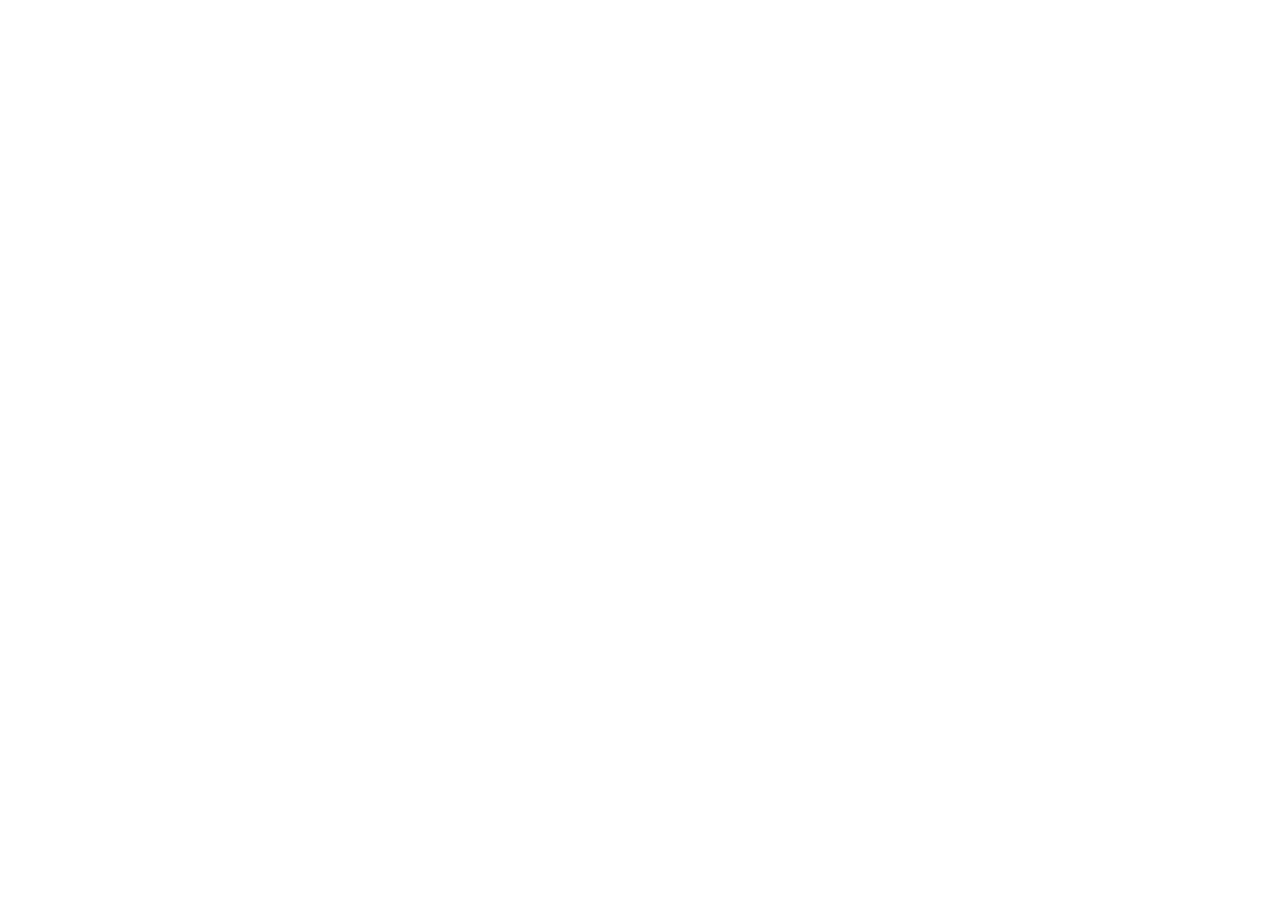
==== www/index.html @ e4d7e23b "setup" ====
<!DOCTYPE html>
<html>
  <head>
    <meta charset="utf-8">
    <meta name="viewport" content="initial-scale=1, maximum-scale=1, user-scalable=no, width=device-width">
    <title></title>

    <link href="lib/ionic/css/ionic.css" rel="stylesheet">
    <link href="css/style.css" rel="stylesheet">

    <!-- IF using Sass (run gulp sass first), then uncomment below and remove the CSS includes above
    <link href="css/ionic.app.css" rel="stylesheet">
    -->

    <!-- ionic/angularjs js -->
    <script src="lib/ionic/js/ionic.bundle.js"></script>

    <!-- cordova script (this will be a 404 during development) -->
    <script src="cordova.js"></script>

    <!-- your app's js -->
    <script src="js/app.js"></script>
  </head>
  <body ng-app="App">

  </body>
</html>
---- www/lib/ionic/css/ionic.css ----
@charset "UTF-8";
/*!
 * Copyright 2015 Drifty Co.
 * http://drifty.com/
 *
 * Ionic, v1.2.4
 * A powerful HTML5 mobile app framework.
 * http://ionicframework.com/
 *
 * By @maxlynch, @benjsperry, @adamdbradley <3
 *
 * Licensed under the MIT license. Please see LICENSE for more information.
 *
 */
/*!
  Ionicons, v2.0.1
  Created by Ben Sperry for the Ionic Framework, http://ionicons.com/
  https://twitter.com/benjsperry  https://twitter.com/ionicframework
  MIT License: https://github.com/driftyco/ionicons

  Android-style icons originally built by Google’s
  Material Design Icons: https://github.com/google/material-design-icons
  used under CC BY http://creativecommons.org/licenses/by/4.0/
  Modified icons to fit ionicon’s grid from original.
*/
@font-face {
  font-family: "Ionicons";
  src: url("../fonts/ionicons.eot?v=2.0.1");
  src: url("../fonts/ionicons.eot?v=2.0.1#iefix") format("embedded-opentype"), url("../fonts/ionicons.ttf?v=2.0.1") format("truetype"), url("../fonts/ionicons.woff?v=2.0.1") format("woff"), url("../fonts/ionicons.woff") format("woff"), url("../fonts/ionicons.svg?v=2.0.1#Ionicons") format("svg");
  font-weight: normal;
  font-style: normal; }

.ion, .ionicons,
.ion-alert:before,
.ion-alert-circled:before,
.ion-android-add:before,
.ion-android-add-circle:before,
.ion-android-alarm-clock:before,
.ion-android-alert:before,
.ion-android-apps:before,
.ion-android-archive:before,
.ion-android-arrow-back:before,
.ion-android-arrow-down:before,
.ion-android-arrow-dropdown:before,
.ion-android-arrow-dropdown-circle:before,
.ion-android-arrow-dropleft:before,
.ion-android-arrow-dropleft-circle:before,
.ion-android-arrow-dropright:before,
.ion-android-arrow-dropright-circle:before,
.ion-android-arrow-dropup:before,
.ion-android-arrow-dropup-circle:before,
.ion-android-arrow-forward:before,
.ion-android-arrow-up:before,
.ion-android-attach:before,
.ion-android-bar:before,
.ion-android-bicycle:before,
.ion-android-boat:before,
.ion-android-bookmark:before,
.ion-android-bulb:before,
.ion-android-bus:before,
.ion-android-calendar:before,
.ion-android-call:before,
.ion-android-camera:before,
.ion-android-cancel:before,
.ion-android-car:before,
.ion-android-cart:before,
.ion-android-chat:before,
.ion-android-checkbox:before,
.ion-android-checkbox-blank:before,
.ion-android-checkbox-outline:before,
.ion-android-checkbox-outline-blank:before,
.ion-android-checkmark-circle:before,
.ion-android-clipboard:before,
.ion-android-close:before,
.ion-android-cloud:before,
.ion-android-cloud-circle:before,
.ion-android-cloud-done:before,
.ion-android-cloud-outline:before,
.ion-android-color-palette:before,
.ion-android-compass:before,
.ion-android-contact:before,
.ion-android-contacts:before,
.ion-android-contract:before,
.ion-android-create:before,
.ion-android-delete:before,
.ion-android-desktop:before,
.ion-android-document:before,
.ion-android-done:before,
.ion-android-done-all:before,
.ion-android-download:before,
.ion-android-drafts:before,
.ion-android-exit:before,
.ion-android-expand:before,
.ion-android-favorite:before,
.ion-android-favorite-outline:before,
.ion-android-film:before,
.ion-android-folder:before,
.ion-android-folder-open:before,
.ion-android-funnel:before,
.ion-android-globe:before,
.ion-android-hand:before,
.ion-android-hangout:before,
.ion-android-happy:before,
.ion-android-home:before,
.ion-android-image:before,
.ion-android-laptop:before,
.ion-android-list:before,
.ion-android-locate:before,
.ion-android-lock:before,
.ion-android-mail:before,
.ion-android-map:before,
.ion-android-menu:before,
.ion-android-microphone:before,
.ion-android-microphone-off:before,
.ion-android-more-horizontal:before,
.ion-android-more-vertical:before,
.ion-android-navigate:before,
.ion-android-notifications:before,
.ion-android-notifications-none:before,
.ion-android-notifications-off:before,
.ion-android-open:before,
.ion-android-options:before,
.ion-android-people:before,
.ion-android-person:before,
.ion-android-person-add:before,
.ion-android-phone-landscape:before,
.ion-android-phone-portrait:before,
.ion-android-pin:before,
.ion-android-plane:before,
.ion-android-playstore:before,
.ion-android-print:before,
.ion-android-radio-button-off:before,
.ion-android-radio-button-on:before,
.ion-android-refresh:before,
.ion-android-remove:before,
.ion-android-remove-circle:before,
.ion-android-restaurant:before,
.ion-android-sad:before,
.ion-android-search:before,
.ion-android-send:before,
.ion-android-settings:before,
.ion-android-share:before,
.ion-android-share-alt:before,
.ion-android-star:before,
.ion-android-star-half:before,
.ion-android-star-outline:before,
.ion-android-stopwatch:before,
.ion-android-subway:before,
.ion-android-sunny:before,
.ion-android-sync:before,
.ion-android-textsms:before,
.ion-android-time:before,
.ion-android-train:before,
.ion-android-unlock:before,
.ion-android-upload:before,
.ion-android-volume-down:before,
.ion-android-volume-mute:before,
.ion-android-volume-off:before,
.ion-android-volume-up:before,
.ion-android-walk:before,
.ion-android-warning:before,
.ion-android-watch:before,
.ion-android-wifi:before,
.ion-aperture:before,
.ion-archive:before,
.ion-arrow-down-a:before,
.ion-arrow-down-b:before,
.ion-arrow-down-c:before,
.ion-arrow-expand:before,
.ion-arrow-graph-down-left:before,
.ion-arrow-graph-down-right:before,
.ion-arrow-graph-up-left:before,
.ion-arrow-graph-up-right:before,
.ion-arrow-left-a:before,
.ion-arrow-left-b:before,
.ion-arrow-left-c:before,
.ion-arrow-move:before,
.ion-arrow-resize:before,
.ion-arrow-return-left:before,
.ion-arrow-return-right:before,
.ion-arrow-right-a:before,
.ion-arrow-right-b:before,
.ion-arrow-right-c:before,
.ion-arrow-shrink:before,
.ion-arrow-swap:before,
.ion-arrow-up-a:before,
.ion-arrow-up-b:before,
.ion-arrow-up-c:before,
.ion-asterisk:before,
.ion-at:before,
.ion-backspace:before,
.ion-backspace-outline:before,
.ion-bag:before,
.ion-battery-charging:before,
.ion-battery-empty:before,
.ion-battery-full:before,
.ion-battery-half:before,
.ion-battery-low:before,
.ion-beaker:before,
.ion-beer:before,
.ion-bluetooth:before,
.ion-bonfire:before,
.ion-bookmark:before,
.ion-bowtie:before,
.ion-briefcase:before,
.ion-bug:before,
.ion-calculator:before,
.ion-calendar:before,
.ion-camera:before,
.ion-card:before,
.ion-cash:before,
.ion-chatbox:before,
.ion-chatbox-working:before,
.ion-chatboxes:before,
.ion-chatbubble:before,
.ion-chatbubble-working:before,
.ion-chatbubbles:before,
.ion-checkmark:before,
.ion-checkmark-circled:before,
.ion-checkmark-round:before,
.ion-chevron-down:before,
.ion-chevron-left:before,
.ion-chevron-right:before,
.ion-chevron-up:before,
.ion-clipboard:before,
.ion-clock:before,
.ion-close:before,
.ion-close-circled:before,
.ion-close-round:before,
.ion-closed-captioning:before,
.ion-cloud:before,
.ion-code:before,
.ion-code-download:before,
.ion-code-working:before,
.ion-coffee:before,
.ion-compass:before,
.ion-compose:before,
.ion-connection-bars:before,
.ion-contrast:before,
.ion-crop:before,
.ion-cube:before,
.ion-disc:before,
.ion-document:before,
.ion-document-text:before,
.ion-drag:before,
.ion-earth:before,
.ion-easel:before,
.ion-edit:before,
.ion-egg:before,
.ion-eject:before,
.ion-email:before,
.ion-email-unread:before,
.ion-erlenmeyer-flask:before,
.ion-erlenmeyer-flask-bubbles:before,
.ion-eye:before,
.ion-eye-disabled:before,
.ion-female:before,
.ion-filing:before,
.ion-film-marker:before,
.ion-fireball:before,
.ion-flag:before,
.ion-flame:before,
.ion-flash:before,
.ion-flash-off:before,
.ion-folder:before,
.ion-fork:before,
.ion-fork-repo:before,
.ion-forward:before,
.ion-funnel:before,
.ion-gear-a:before,
.ion-gear-b:before,
.ion-grid:before,
.ion-hammer:before,
.ion-happy:before,
.ion-happy-outline:before,
.ion-headphone:before,
.ion-heart:before,
.ion-heart-broken:before,
.ion-help:before,
.ion-help-buoy:before,
.ion-help-circled:before,
.ion-home:before,
.ion-icecream:before,
.ion-image:before,
.ion-images:before,
.ion-information:before,
.ion-information-circled:before,
.ion-ionic:before,
.ion-ios-alarm:before,
.ion-ios-alarm-outline:before,
.ion-ios-albums:before,
.ion-ios-albums-outline:before,
.ion-ios-americanfootball:before,
.ion-ios-americanfootball-outline:before,
.ion-ios-analytics:before,
.ion-ios-analytics-outline:before,
.ion-ios-arrow-back:before,
.ion-ios-arrow-down:before,
.ion-ios-arrow-forward:before,
.ion-ios-arrow-left:before,
.ion-ios-arrow-right:before,
.ion-ios-arrow-thin-down:before,
.ion-ios-arrow-thin-left:before,
.ion-ios-arrow-thin-right:before,
.ion-ios-arrow-thin-up:before,
.ion-ios-arrow-up:before,
.ion-ios-at:before,
.ion-ios-at-outline:before,
.ion-ios-barcode:before,
.ion-ios-barcode-outline:before,
.ion-ios-baseball:before,
.ion-ios-baseball-outline:before,
.ion-ios-basketball:before,
.ion-ios-basketball-outline:before,
.ion-ios-bell:before,
.ion-ios-bell-outline:before,
.ion-ios-body:before,
.ion-ios-body-outline:before,
.ion-ios-bolt:before,
.ion-ios-bolt-outline:before,
.ion-ios-book:before,
.ion-ios-book-outline:before,
.ion-ios-bookmarks:before,
.ion-ios-bookmarks-outline:before,
.ion-ios-box:before,
.ion-ios-box-outline:before,
.ion-ios-briefcase:before,
.ion-ios-briefcase-outline:before,
.ion-ios-browsers:before,
.ion-ios-browsers-outline:before,
.ion-ios-calculator:before,
.ion-ios-calculator-outline:before,
.ion-ios-calendar:before,
.ion-ios-calendar-outline:before,
.ion-ios-camera:before,
.ion-ios-camera-outline:before,
.ion-ios-cart:before,
.ion-ios-cart-outline:before,
.ion-ios-chatboxes:before,
.ion-ios-chatboxes-outline:before,
.ion-ios-chatbubble:before,
.ion-ios-chatbubble-outline:before,
.ion-ios-checkmark:before,
.ion-ios-checkmark-empty:before,
.ion-ios-checkmark-outline:before,
.ion-ios-circle-filled:before,
.ion-ios-circle-outline:before,
.ion-ios-clock:before,
.ion-ios-clock-outline:before,
.ion-ios-close:before,
.ion-ios-close-empty:before,
.ion-ios-close-outline:before,
.ion-ios-cloud:before,
.ion-ios-cloud-download:before,
.ion-ios-cloud-download-outline:before,
.ion-ios-cloud-outline:before,
.ion-ios-cloud-upload:before,
.ion-ios-cloud-upload-outline:before,
.ion-ios-cloudy:before,
.ion-ios-cloudy-night:before,
.ion-ios-cloudy-night-outline:before,
.ion-ios-cloudy-outline:before,
.ion-ios-cog:before,
.ion-ios-cog-outline:before,
.ion-ios-color-filter:before,
.ion-ios-color-filter-outline:before,
.ion-ios-color-wand:before,
.ion-ios-color-wand-outline:before,
.ion-ios-compose:before,
.ion-ios-compose-outline:before,
.ion-ios-contact:before,
.ion-ios-contact-outline:before,
.ion-ios-copy:before,
.ion-ios-copy-outline:before,
.ion-ios-crop:before,
.ion-ios-crop-strong:before,
.ion-ios-download:before,
.ion-ios-download-outline:before,
.ion-ios-drag:before,
.ion-ios-email:before,
.ion-ios-email-outline:before,
.ion-ios-eye:before,
.ion-ios-eye-outline:before,
.ion-ios-fastforward:before,
.ion-ios-fastforward-outline:before,
.ion-ios-filing:before,
.ion-ios-filing-outline:before,
.ion-ios-film:before,
.ion-ios-film-outline:before,
.ion-ios-flag:before,
.ion-ios-flag-outline:before,
.ion-ios-flame:before,
.ion-ios-flame-outline:before,
.ion-ios-flask:before,
.ion-ios-flask-outline:before,
.ion-ios-flower:before,
.ion-ios-flower-outline:before,
.ion-ios-folder:before,
.ion-ios-folder-outline:before,
.ion-ios-football:before,
.ion-ios-football-outline:before,
.ion-ios-game-controller-a:before,
.ion-ios-game-controller-a-outline:before,
.ion-ios-game-controller-b:before,
.ion-ios-game-controller-b-outline:before,
.ion-ios-gear:before,
.ion-ios-gear-outline:before,
.ion-ios-glasses:before,
.ion-ios-glasses-outline:before,
.ion-ios-grid-view:before,
.ion-ios-grid-view-outline:before,
.ion-ios-heart:before,
.ion-ios-heart-outline:before,
.ion-ios-help:before,
.ion-ios-help-empty:before,
.ion-ios-help-outline:before,
.ion-ios-home:before,
.ion-ios-home-outline:before,
.ion-ios-infinite:before,
.ion-ios-infinite-outline:before,
.ion-ios-information:before,
.ion-ios-information-empty:before,
.ion-ios-information-outline:before,
.ion-ios-ionic-outline:before,
.ion-ios-keypad:before,
.ion-ios-keypad-outline:before,
.ion-ios-lightbulb:before,
.ion-ios-lightbulb-outline:before,
.ion-ios-list:before,
.ion-ios-list-outline:before,
.ion-ios-location:before,
.ion-ios-location-outline:before,
.ion-ios-locked:before,
.ion-ios-locked-outline:before,
.ion-ios-loop:before,
.ion-ios-loop-strong:before,
.ion-ios-medical:before,
.ion-ios-medical-outline:before,
.ion-ios-medkit:before,
.ion-ios-medkit-outline:before,
.ion-ios-mic:before,
.ion-ios-mic-off:before,
.ion-ios-mic-outline:before,
.ion-ios-minus:before,
.ion-ios-minus-empty:before,
.ion-ios-minus-outline:before,
.ion-ios-monitor:before,
.ion-ios-monitor-outline:before,
.ion-ios-moon:before,
.ion-ios-moon-outline:before,
.ion-ios-more:before,
.ion-ios-more-outline:before,
.ion-ios-musical-note:before,
.ion-ios-musical-notes:before,
.ion-ios-navigate:before,
.ion-ios-navigate-outline:before,
.ion-ios-nutrition:before,
.ion-ios-nutrition-outline:before,
.ion-ios-paper:before,
.ion-ios-paper-outline:before,
.ion-ios-paperplane:before,
.ion-ios-paperplane-outline:before,
.ion-ios-partlysunny:before,
.ion-ios-partlysunny-outline:before,
.ion-ios-pause:before,
.ion-ios-pause-outline:before,
.ion-ios-paw:before,
.ion-ios-paw-outline:before,
.ion-ios-people:before,
.ion-ios-people-outline:before,
.ion-ios-person:before,
.ion-ios-person-outline:before,
.ion-ios-personadd:before,
.ion-ios-personadd-outline:before,
.ion-ios-photos:before,
.ion-ios-photos-outline:before,
.ion-ios-pie:before,
.ion-ios-pie-outline:before,
.ion-ios-pint:before,
.ion-ios-pint-outline:before,
.ion-ios-play:before,
.ion-ios-play-outline:before,
.ion-ios-plus:before,
.ion-ios-plus-empty:before,
.ion-ios-plus-outline:before,
.ion-ios-pricetag:before,
.ion-ios-pricetag-outline:before,
.ion-ios-pricetags:before,
.ion-ios-pricetags-outline:before,
.ion-ios-printer:before,
.ion-ios-printer-outline:before,
.ion-ios-pulse:before,
.ion-ios-pulse-strong:before,
.ion-ios-rainy:before,
.ion-ios-rainy-outline:before,
.ion-ios-recording:before,
.ion-ios-recording-outline:before,
.ion-ios-redo:before,
.ion-ios-redo-outline:before,
.ion-ios-refresh:before,
.ion-ios-refresh-empty:before,
.ion-ios-refresh-outline:before,
.ion-ios-reload:before,
.ion-ios-reverse-camera:before,
.ion-ios-reverse-camera-outline:before,
.ion-ios-rewind:before,
.ion-ios-rewind-outline:before,
.ion-ios-rose:before,
.ion-ios-rose-outline:before,
.ion-ios-search:before,
.ion-ios-search-strong:before,
.ion-ios-settings:before,
.ion-ios-settings-strong:before,
.ion-ios-shuffle:before,
.ion-ios-shuffle-strong:before,
.ion-ios-skipbackward:before,
.ion-ios-skipbackward-outline:before,
.ion-ios-skipforward:before,
.ion-ios-skipforward-outline:before,
.ion-ios-snowy:before,
.ion-ios-speedometer:before,
.ion-ios-speedometer-outline:before,
.ion-ios-star:before,
.ion-ios-star-half:before,
.ion-ios-star-outline:before,
.ion-ios-stopwatch:before,
.ion-ios-stopwatch-outline:before,
.ion-ios-sunny:before,
.ion-ios-sunny-outline:before,
.ion-ios-telephone:before,
.ion-ios-telephone-outline:before,
.ion-ios-tennisball:before,
.ion-ios-tennisball-outline:before,
.ion-ios-thunderstorm:before,
.ion-ios-thunderstorm-outline:before,
.ion-ios-time:before,
.ion-ios-time-outline:before,
.ion-ios-timer:before,
.ion-ios-timer-outline:before,
.ion-ios-toggle:before,
.ion-ios-toggle-outline:before,
.ion-ios-trash:before,
.ion-ios-trash-outline:before,
.ion-ios-undo:before,
.ion-ios-undo-outline:before,
.ion-ios-unlocked:before,
.ion-ios-unlocked-outline:before,
.ion-ios-upload:before,
.ion-ios-upload-outline:before,
.ion-ios-videocam:before,
.ion-ios-videocam-outline:before,
.ion-ios-volume-high:before,
.ion-ios-volume-low:before,
.ion-ios-wineglass:before,
.ion-ios-wineglass-outline:before,
.ion-ios-world:before,
.ion-ios-world-outline:before,
.ion-ipad:before,
.ion-iphone:before,
.ion-ipod:before,
.ion-jet:before,
.ion-key:before,
.ion-knife:before,
.ion-laptop:before,
.ion-leaf:before,
.ion-levels:before,
.ion-lightbulb:before,
.ion-link:before,
.ion-load-a:before,
.ion-load-b:before,
.ion-load-c:before,
.ion-load-d:before,
.ion-location:before,
.ion-lock-combination:before,
.ion-locked:before,
.ion-log-in:before,
.ion-log-out:before,
.ion-loop:before,
.ion-magnet:before,
.ion-male:before,
.ion-man:before,
.ion-map:before,
.ion-medkit:before,
.ion-merge:before,
.ion-mic-a:before,
.ion-mic-b:before,
.ion-mic-c:before,
.ion-minus:before,
.ion-minus-circled:before,
.ion-minus-round:before,
.ion-model-s:before,
.ion-monitor:before,
.ion-more:before,
.ion-mouse:before,
.ion-music-note:before,
.ion-navicon:before,
.ion-navicon-round:before,
.ion-navigate:before,
.ion-network:before,
.ion-no-smoking:before,
.ion-nuclear:before,
.ion-outlet:before,
.ion-paintbrush:before,
.ion-paintbucket:before,
.ion-paper-airplane:before,
.ion-paperclip:before,
.ion-pause:before,
.ion-person:before,
.ion-person-add:before,
.ion-person-stalker:before,
.ion-pie-graph:before,
.ion-pin:before,
.ion-pinpoint:before,
.ion-pizza:before,
.ion-plane:before,
.ion-planet:before,
.ion-play:before,
.ion-playstation:before,
.ion-plus:before,
.ion-plus-circled:before,
.ion-plus-round:before,
.ion-podium:before,
.ion-pound:before,
.ion-power:before,
.ion-pricetag:before,
.ion-pricetags:before,
.ion-printer:before,
.ion-pull-request:before,
.ion-qr-scanner:before,
.ion-quote:before,
.ion-radio-waves:before,
.ion-record:before,
.ion-refresh:before,
.ion-reply:before,
.ion-reply-all:before,
.ion-ribbon-a:before,
.ion-ribbon-b:before,
.ion-sad:before,
.ion-sad-outline:before,
.ion-scissors:before,
.ion-search:before,
.ion-settings:before,
.ion-share:before,
.ion-shuffle:before,
.ion-skip-backward:before,
.ion-skip-forward:before,
.ion-social-android:before,
.ion-social-android-outline:before,
.ion-social-angular:before,
.ion-social-angular-outline:before,
.ion-social-apple:before,
.ion-social-apple-outline:before,
.ion-social-bitcoin:before,
.ion-social-bitcoin-outline:before,
.ion-social-buffer:before,
.ion-social-buffer-outline:before,
.ion-social-chrome:before,
.ion-social-chrome-outline:before,
.ion-social-codepen:before,
.ion-social-codepen-outline:before,
.ion-social-css3:before,
.ion-social-css3-outline:before,
.ion-social-designernews:before,
.ion-social-designernews-outline:before,
.ion-social-dribbble:before,
.ion-social-dribbble-outline:before,
.ion-social-dropbox:before,
.ion-social-dropbox-outline:before,
.ion-social-euro:before,
.ion-social-euro-outline:before,
.ion-social-facebook:before,
.ion-social-facebook-outline:before,
.ion-social-foursquare:before,
.ion-social-foursquare-outline:before,
.ion-social-freebsd-devil:before,
.ion-social-github:before,
.ion-social-github-outline:before,
.ion-social-google:before,
.ion-social-google-outline:before,
.ion-social-googleplus:before,
.ion-social-googleplus-outline:before,
.ion-social-hackernews:before,
.ion-social-hackernews-outline:before,
.ion-social-html5:before,
.ion-social-html5-outline:before,
.ion-social-instagram:before,
.ion-social-instagram-outline:before,
.ion-social-javascript:before,
.ion-social-javascript-outline:before,
.ion-social-linkedin:before,
.ion-social-linkedin-outline:before,
.ion-social-markdown:before,
.ion-social-nodejs:before,
.ion-social-octocat:before,
.ion-social-pinterest:before,
.ion-social-pinterest-outline:before,
.ion-social-python:before,
.ion-social-reddit:before,
.ion-social-reddit-outline:before,
.ion-social-rss:before,
.ion-social-rss-outline:before,
.ion-social-sass:before,
.ion-social-skype:before,
.ion-social-skype-outline:before,
.ion-social-snapchat:before,
.ion-social-snapchat-outline:before,
.ion-social-tumblr:before,
.ion-social-tumblr-outline:before,
.ion-social-tux:before,
.ion-social-twitch:before,
.ion-social-twitch-outline:before,
.ion-social-twitter:before,
.ion-social-twitter-outline:before,
.ion-social-usd:before,
.ion-social-usd-outline:before,
.ion-social-vimeo:before,
.ion-social-vimeo-outline:before,
.ion-social-whatsapp:before,
.ion-social-whatsapp-outline:before,
.ion-social-windows:before,
.ion-social-windows-outline:before,
.ion-social-wordpress:before,
.ion-social-wordpress-outline:before,
.ion-social-yahoo:before,
.ion-social-yahoo-outline:before,
.ion-social-yen:before,
.ion-social-yen-outline:before,
.ion-social-youtube:before,
.ion-social-youtube-outline:before,
.ion-soup-can:before,
.ion-soup-can-outline:before,
.ion-speakerphone:before,
.ion-speedometer:before,
.ion-spoon:before,
.ion-star:before,
.ion-stats-bars:before,
.ion-steam:before,
.ion-stop:before,
.ion-thermometer:before,
.ion-thumbsdown:before,
.ion-thumbsup:before,
.ion-toggle:before,
.ion-toggle-filled:before,
.ion-transgender:before,
.ion-trash-a:before,
.ion-trash-b:before,
.ion-trophy:before,
.ion-tshirt:before,
.ion-tshirt-outline:before,
.ion-umbrella:before,
.ion-university:before,
.ion-unlocked:before,
.ion-upload:before,
.ion-usb:before,
.ion-videocamera:before,
.ion-volume-high:before,
.ion-volume-low:before,
.ion-volume-medium:before,
.ion-volume-mute:before,
.ion-wand:before,
.ion-waterdrop:before,
.ion-wifi:before,
.ion-wineglass:before,
.ion-woman:before,
.ion-wrench:before,
.ion-xbox:before {
  display: inline-block;
  font-family: "Ionicons";
  speak: none;
  font-style: normal;
  font-weight: normal;
  font-variant: normal;
  text-transform: none;
  text-rendering: auto;
  line-height: 1;
  -webkit-font-smoothing: antialiased;
  -moz-osx-font-smoothing: grayscale; }

.ion-alert:before {
  content: ""; }

.ion-alert-circled:before {
  content: ""; }

.ion-android-add:before {
  content: ""; }

.ion-android-add-circle:before {
  content: ""; }

.ion-android-alarm-clock:before {
  content: ""; }

.ion-android-alert:before {
  content: ""; }

.ion-android-apps:before {
  content: ""; }

.ion-android-archive:before {
  content: ""; }

.ion-android-arrow-back:before {
  content: ""; }

.ion-android-arrow-down:before {
  content: ""; }

.ion-android-arrow-dropdown:before {
  content: ""; }

.ion-android-arrow-dropdown-circle:before {
  content: ""; }

.ion-android-arrow-dropleft:before {
  content: ""; }

.ion-android-arrow-dropleft-circle:before {
  content: ""; }

.ion-android-arrow-dropright:before {
  content: ""; }

.ion-android-arrow-dropright-circle:before {
  content: ""; }

.ion-android-arrow-dropup:before {
  content: ""; }

.ion-android-arrow-dropup-circle:before {
  content: ""; }

.ion-android-arrow-forward:before {
  content: ""; }

.ion-android-arrow-up:before {
  content: ""; }

.ion-android-attach:before {
  content: ""; }

.ion-android-bar:before {
  content: ""; }

.ion-android-bicycle:before {
  content: ""; }

.ion-android-boat:before {
  content: ""; }

.ion-android-bookmark:before {
  content: ""; }

.ion-android-bulb:before {
  content: ""; }

.ion-android-bus:before {
  content: ""; }

.ion-android-calendar:before {
  content: ""; }

.ion-android-call:before {
  content: ""; }

.ion-android-camera:before {
  content: ""; }

.ion-android-cancel:before {
  content: ""; }

.ion-android-car:before {
  content: ""; }

.ion-android-cart:before {
  content: ""; }

.ion-android-chat:before {
  content: ""; }

.ion-android-checkbox:before {
  content: ""; }

.ion-android-checkbox-blank:before {
  content: ""; }

.ion-android-checkbox-outline:before {
  content: ""; }

.ion-android-checkbox-outline-blank:before {
  content: ""; }

.ion-android-checkmark-circle:before {
  content: ""; }

.ion-android-clipboard:before {
  content: ""; }

.ion-android-close:before {
  content: ""; }

.ion-android-cloud:before {
  content: ""; }

.ion-android-cloud-circle:before {
  content: ""; }

.ion-android-cloud-done:before {
  content: ""; }

.ion-android-cloud-outline:before {
  content: ""; }

.ion-android-color-palette:before {
  content: ""; }

.ion-android-compass:before {
  content: ""; }

.ion-android-contact:before {
  content: ""; }

.ion-android-contacts:before {
  content: ""; }

.ion-android-contract:before {
  content: ""; }

.ion-android-create:before {
  content: ""; }

.ion-android-delete:before {
  content: ""; }

.ion-android-desktop:before {
  content: ""; }

.ion-android-document:before {
  content: ""; }

.ion-android-done:before {
  content: ""; }

.ion-android-done-all:before {
  content: ""; }

.ion-android-download:before {
  content: ""; }

.ion-android-drafts:before {
  content: ""; }

.ion-android-exit:before {
  content: ""; }

.ion-android-expand:before {
  content: ""; }

.ion-android-favorite:before {
  content: ""; }

.ion-android-favorite-outline:before {
  content: ""; }

.ion-android-film:before {
  content: ""; }

.ion-android-folder:before {
  content: ""; }

.ion-android-folder-open:before {
  content: ""; }

.ion-android-funnel:before {
  content: ""; }

.ion-android-globe:before {
  content: ""; }

.ion-android-hand:before {
  content: ""; }

.ion-android-hangout:before {
  content: ""; }

.ion-android-happy:before {
  content: ""; }

.ion-android-home:before {
  content: ""; }

.ion-android-image:before {
  content: ""; }

.ion-android-laptop:before {
  content: ""; }

.ion-android-list:before {
  content: ""; }

.ion-android-locate:before {
  content: ""; }

.ion-android-lock:before {
  content: ""; }

.ion-android-mail:before {
  content: ""; }

.ion-android-map:before {
  content: ""; }

.ion-android-menu:before {
  content: ""; }

.ion-android-microphone:before {
  content: ""; }

.ion-android-microphone-off:before {
  content: ""; }

.ion-android-more-horizontal:before {
  content: ""; }

.ion-android-more-vertical:before {
  content: ""; }

.ion-android-navigate:before {
  content: ""; }

.ion-android-notifications:before {
  content: ""; }

.ion-android-notifications-none:before {
  content: ""; }

.ion-android-notifications-off:before {
  content: ""; }

.ion-android-open:before {
  content: ""; }

.ion-android-options:before {
  content: ""; }

.ion-android-people:before {
  content: ""; }

.ion-android-person:before {
  content: ""; }

.ion-android-person-add:before {
  content: ""; }

.ion-android-phone-landscape:before {
  content: ""; }

.ion-android-phone-portrait:before {
  content: ""; }

.ion-android-pin:before {
  content: ""; }

.ion-android-plane:before {
  content: ""; }

.ion-android-playstore:before {
  content: ""; }

.ion-android-print:before {
  content: ""; }

.ion-android-radio-button-off:before {
  content: ""; }

.ion-android-radio-button-on:before {
  content: ""; }

.ion-android-refresh:before {
  content: ""; }

.ion-android-remove:before {
  content: ""; }

.ion-android-remove-circle:before {
  content: ""; }

.ion-android-restaurant:before {
  content: ""; }

.ion-android-sad:before {
  content: ""; }

.ion-android-search:before {
  content: ""; }

.ion-android-send:before {
  content: ""; }

.ion-android-settings:before {
  content: ""; }

.ion-android-share:before {
  content: ""; }

.ion-android-share-alt:before {
  content: ""; }

.ion-android-star:before {
  content: ""; }

.ion-android-star-half:before {
  content: ""; }

.ion-android-star-outline:before {
  content: ""; }

.ion-android-stopwatch:before {
  content: ""; }

.ion-android-subway:before {
  content: ""; }

.ion-android-sunny:before {
  content: ""; }

.ion-android-sync:before {
  content: ""; }

.ion-android-textsms:before {
  content: ""; }

.ion-android-time:before {
  content: ""; }

.ion-android-train:before {
  content: ""; }

.ion-android-unlock:before {
  content: ""; }

.ion-android-upload:before {
  content: ""; }

.ion-android-volume-down:before {
  content: ""; }

.ion-android-volume-mute:before {
  content: ""; }

.ion-android-volume-off:before {
  content: ""; }

.ion-android-volume-up:before {
  content: ""; }

.ion-android-walk:before {
  content: ""; }

.ion-android-warning:before {
  content: ""; }

.ion-android-watch:before {
  content: ""; }

.ion-android-wifi:before {
  content: ""; }

.ion-aperture:before {
  content: ""; }

.ion-archive:before {
  content: ""; }

.ion-arrow-down-a:before {
  content: ""; }

.ion-arrow-down-b:before {
  content: ""; }

.ion-arrow-down-c:before {
  content: ""; }

.ion-arrow-expand:before {
  content: ""; }

.ion-arrow-graph-down-left:before {
  content: ""; }

.ion-arrow-graph-down-right:before {
  content: ""; }

.ion-arrow-graph-up-left:before {
  content: ""; }

.ion-arrow-graph-up-right:before {
  content: ""; }

.ion-arrow-left-a:before {
  content: ""; }

.ion-arrow-left-b:before {
  content: ""; }

.ion-arrow-left-c:before {
  content: ""; }

.ion-arrow-move:before {
  content: ""; }

.ion-arrow-resize:before {
  content: ""; }

.ion-arrow-return-left:before {
  content: ""; }

.ion-arrow-return-right:before {
  content: ""; }

.ion-arrow-right-a:before {
  content: ""; }

.ion-arrow-right-b:before {
  content: ""; }

.ion-arrow-right-c:before {
  content: ""; }

.ion-arrow-shrink:before {
  content: ""; }

.ion-arrow-swap:before {
  content: ""; }

.ion-arrow-up-a:before {
  content: ""; }

.ion-arrow-up-b:before {
  content: ""; }

.ion-arrow-up-c:before {
  content: ""; }

.ion-asterisk:before {
  content: ""; }

.ion-at:before {
  content: ""; }

.ion-backspace:before {
  content: ""; }

.ion-backspace-outline:before {
  content: ""; }

.ion-bag:before {
  content: ""; }

.ion-battery-charging:before {
  content: ""; }

.ion-battery-empty:before {
  content: ""; }

.ion-battery-full:before {
  content: ""; }

.ion-battery-half:before {
  content: ""; }

.ion-battery-low:before {
  content: ""; }

.ion-beaker:before {
  content: ""; }

.ion-beer:before {
  content: ""; }

.ion-bluetooth:before {
  content: ""; }

.ion-bonfire:before {
  content: ""; }

.ion-bookmark:before {
  content: ""; }

.ion-bowtie:before {
  content: ""; }

.ion-briefcase:before {
  content: ""; }

.ion-bug:before {
  content: ""; }

.ion-calculator:before {
  content: ""; }

.ion-calendar:before {
  content: ""; }

.ion-camera:before {
  content: ""; }

.ion-card:before {
  content: ""; }

.ion-cash:before {
  content: ""; }

.ion-chatbox:before {
  content: ""; }

.ion-chatbox-working:before {
  content: ""; }

.ion-chatboxes:before {
  content: ""; }

.ion-chatbubble:before {
  content: ""; }

.ion-chatbubble-working:before {
  content: ""; }

.ion-chatbubbles:before {
  content: ""; }

.ion-checkmark:before {
  content: ""; }

.ion-checkmark-circled:before {
  content: ""; }

.ion-checkmark-round:before {
  content: ""; }

.ion-chevron-down:before {
  content: ""; }

.ion-chevron-left:before {
  content: ""; }

.ion-chevron-right:before {
  content: ""; }

.ion-chevron-up:before {
  content: ""; }

.ion-clipboard:before {
  content: ""; }

.ion-clock:before {
  content: ""; }

.ion-close:before {
  content: ""; }

.ion-close-circled:before {
  content: ""; }

.ion-close-round:before {
  content: ""; }

.ion-closed-captioning:before {
  content: ""; }

.ion-cloud:before {
  content: ""; }

.ion-code:before {
  content: ""; }

.ion-code-download:before {
  content: ""; }

.ion-code-working:before {
  content: ""; }

.ion-coffee:before {
  content: ""; }

.ion-compass:before {
  content: ""; }

.ion-compose:before {
  content: ""; }

.ion-connection-bars:before {
  content: ""; }

.ion-contrast:before {
  content: ""; }

.ion-crop:before {
  content: ""; }

.ion-cube:before {
  content: ""; }

.ion-disc:before {
  content: ""; }

.ion-document:before {
  content: ""; }

.ion-document-text:before {
  content: ""; }

.ion-drag:before {
  content: ""; }

.ion-earth:before {
  content: ""; }

.ion-easel:before {
  content: ""; }

.ion-edit:before {
  content: ""; }

.ion-egg:before {
  content: ""; }

.ion-eject:before {
  content: ""; }

.ion-email:before {
  content: ""; }

.ion-email-unread:before {
  content: ""; }

.ion-erlenmeyer-flask:before {
  content: ""; }

.ion-erlenmeyer-flask-bubbles:before {
  content: ""; }

.ion-eye:before {
  content: ""; }

.ion-eye-disabled:before {
  content: ""; }

.ion-female:before {
  content: ""; }

.ion-filing:before {
  content: ""; }

.ion-film-marker:before {
  content: ""; }

.ion-fireball:before {
  content: ""; }

.ion-flag:before {
  content: ""; }

.ion-flame:before {
  content: ""; }

.ion-flash:before {
  content: ""; }

.ion-flash-off:before {
  content: ""; }

.ion-folder:before {
  content: ""; }

.ion-fork:before {
  content: ""; }

.ion-fork-repo:before {
  content: ""; }

.ion-forward:before {
  content: ""; }

.ion-funnel:before {
  content: ""; }

.ion-gear-a:before {
  content: ""; }

.ion-gear-b:before {
  content: ""; }

.ion-grid:before {
  content: ""; }

.ion-hammer:before {
  content: ""; }

.ion-happy:before {
  content: ""; }

.ion-happy-outline:before {
  content: ""; }

.ion-headphone:before {
  content: ""; }

.ion-heart:before {
  content: ""; }

.ion-heart-broken:before {
  content: ""; }

.ion-help:before {
  content: ""; }

.ion-help-buoy:before {
  content: ""; }

.ion-help-circled:before {
  content: ""; }

.ion-home:before {
  content: ""; }

.ion-icecream:before {
  content: ""; }

.ion-image:before {
  content: ""; }

.ion-images:before {
  content: ""; }

.ion-information:before {
  content: ""; }

.ion-information-circled:before {
  content: ""; }

.ion-ionic:before {
  content: ""; }

.ion-ios-alarm:before {
  content: ""; }

.ion-ios-alarm-outline:before {
  content: ""; }

.ion-ios-albums:before {
  content: ""; }

.ion-ios-albums-outline:before {
  content: ""; }

.ion-ios-americanfootball:before {
  content: ""; }

.ion-ios-americanfootball-outline:before {
  content: ""; }

.ion-ios-analytics:before {
  content: ""; }

.ion-ios-analytics-outline:before {
  content: ""; }

.ion-ios-arrow-back:before {
  content: ""; }

.ion-ios-arrow-down:before {
  content: ""; }

.ion-ios-arrow-forward:before {
  content: ""; }

.ion-ios-arrow-left:before {
  content: ""; }

.ion-ios-arrow-right:before {
  content: ""; }

.ion-ios-arrow-thin-down:before {
  content: ""; }

.ion-ios-arrow-thin-left:before {
  content: ""; }

.ion-ios-arrow-thin-right:before {
  content: ""; }

.ion-ios-arrow-thin-up:before {
  content: ""; }

.ion-ios-arrow-up:before {
  content: ""; }

.ion-ios-at:before {
  content: ""; }

.ion-ios-at-outline:before {
  content: ""; }

.ion-ios-barcode:before {
  content: ""; }

.ion-ios-barcode-outline:before {
  content: ""; }

.ion-ios-baseball:before {
  content: ""; }

.ion-ios-baseball-outline:before {
  content: ""; }

.ion-ios-basketball:before {
  content: ""; }

.ion-ios-basketball-outline:before {
  content: ""; }

.ion-ios-bell:before {
  content: ""; }

.ion-ios-bell-outline:before {
  content: ""; }

.ion-ios-body:before {
  content: ""; }

.ion-ios-body-outline:before {
  content: ""; }

.ion-ios-bolt:before {
  content: ""; }

.ion-ios-bolt-outline:before {
  content: ""; }

.ion-ios-book:before {
  content: ""; }

.ion-ios-book-outline:before {
  content: ""; }

.ion-ios-bookmarks:before {
  content: ""; }

.ion-ios-bookmarks-outline:before {
  content: ""; }

.ion-ios-box:before {
  content: ""; }

.ion-ios-box-outline:before {
  content: ""; }

.ion-ios-briefcase:before {
  content: ""; }

.ion-ios-briefcase-outline:before {
  content: ""; }

.ion-ios-browsers:before {
  content: ""; }

.ion-ios-browsers-outline:before {
  content: ""; }

.ion-ios-calculator:before {
  content: ""; }

.ion-ios-calculator-outline:before {
  content: ""; }

.ion-ios-calendar:before {
  content: ""; }

.ion-ios-calendar-outline:before {
  content: ""; }

.ion-ios-camera:before {
  content: ""; }

.ion-ios-camera-outline:before {
  content: ""; }

.ion-ios-cart:before {
  content: ""; }

.ion-ios-cart-outline:before {
  content: ""; }

.ion-ios-chatboxes:before {
  content: ""; }

.ion-ios-chatboxes-outline:before {
  content: ""; }

.ion-ios-chatbubble:before {
  content: ""; }

.ion-ios-chatbubble-outline:before {
  content: ""; }

.ion-ios-checkmark:before {
  content: ""; }

.ion-ios-checkmark-empty:before {
  content: ""; }

.ion-ios-checkmark-outline:before {
  content: ""; }

.ion-ios-circle-filled:before {
  content: ""; }

.ion-ios-circle-outline:before {
  content: ""; }

.ion-ios-clock:before {
  content: ""; }

.ion-ios-clock-outline:before {
  content: ""; }

.ion-ios-close:before {
  content: ""; }

.ion-ios-close-empty:before {
  content: ""; }

.ion-ios-close-outline:before {
  content: ""; }

.ion-ios-cloud:before {
  content: ""; }

.ion-ios-cloud-download:before {
  content: ""; }

.ion-ios-cloud-download-outline:before {
  content: ""; }

.ion-ios-cloud-outline:before {
  content: ""; }

.ion-ios-cloud-upload:before {
  content: ""; }

.ion-ios-cloud-upload-outline:before {
  content: ""; }

.ion-ios-cloudy:before {
  content: ""; }

.ion-ios-cloudy-night:before {
  content: ""; }

.ion-ios-cloudy-night-outline:before {
  content: ""; }

.ion-ios-cloudy-outline:before {
  content: ""; }

.ion-ios-cog:before {
  content: ""; }

.ion-ios-cog-outline:before {
  content: ""; }

.ion-ios-color-filter:before {
  content: ""; }

.ion-ios-color-filter-outline:before {
  content: ""; }

.ion-ios-color-wand:before {
  content: ""; }

.ion-ios-color-wand-outline:before {
  content: ""; }

.ion-ios-compose:before {
  content: ""; }

.ion-ios-compose-outline:before {
  content: ""; }

.ion-ios-contact:before {
  content: ""; }

.ion-ios-contact-outline:before {
  content: ""; }

.ion-ios-copy:before {
  content: ""; }

.ion-ios-copy-outline:before {
  content: ""; }

.ion-ios-crop:before {
  content: ""; }

.ion-ios-crop-strong:before {
  content: ""; }

.ion-ios-download:before {
  content: ""; }

.ion-ios-download-outline:before {
  content: ""; }

.ion-ios-drag:before {
  content: ""; }

.ion-ios-email:before {
  content: ""; }

.ion-ios-email-outline:before {
  content: ""; }

.ion-ios-eye:before {
  content: ""; }

.ion-ios-eye-outline:before {
  content: ""; }

.ion-ios-fastforward:before {
  content: ""; }

.ion-ios-fastforward-outline:before {
  content: ""; }

.ion-ios-filing:before {
  content: ""; }

.ion-ios-filing-outline:before {
  content: ""; }

.ion-ios-film:before {
  content: ""; }

.ion-ios-film-outline:before {
  content: ""; }

.ion-ios-flag:before {
  content: ""; }

.ion-ios-flag-outline:before {
  content: ""; }

.ion-ios-flame:before {
  content: ""; }

.ion-ios-flame-outline:before {
  content: ""; }

.ion-ios-flask:before {
  content: ""; }

.ion-ios-flask-outline:before {
  content: ""; }

.ion-ios-flower:before {
  content: ""; }

.ion-ios-flower-outline:before {
  content: ""; }

.ion-ios-folder:before {
  content: ""; }

.ion-ios-folder-outline:before {
  content: ""; }

.ion-ios-football:before {
  content: ""; }

.ion-ios-football-outline:before {
  content: ""; }

.ion-ios-game-controller-a:before {
  content: ""; }

.ion-ios-game-controller-a-outline:before {
  content: ""; }

.ion-ios-game-controller-b:before {
  content: ""; }

.ion-ios-game-controller-b-outline:before {
  content: ""; }

.ion-ios-gear:before {
  content: ""; }

.ion-ios-gear-outline:before {
  content: ""; }

.ion-ios-glasses:before {
  content: ""; }

.ion-ios-glasses-outline:before {
  content: ""; }

.ion-ios-grid-view:before {
  content: ""; }

.ion-ios-grid-view-outline:before {
  content: ""; }

.ion-ios-heart:before {
  content: ""; }

.ion-ios-heart-outline:before {
  content: ""; }

.ion-ios-help:before {
  content: ""; }

.ion-ios-help-empty:before {
  content: ""; }

.ion-ios-help-outline:before {
  content: ""; }

.ion-ios-home:before {
  content: ""; }

.ion-ios-home-outline:before {
  content: ""; }

.ion-ios-infinite:before {
  content: ""; }

.ion-ios-infinite-outline:before {
  content: ""; }

.ion-ios-information:before {
  content: ""; }

.ion-ios-information-empty:before {
  content: ""; }

.ion-ios-information-outline:before {
  content: ""; }

.ion-ios-ionic-outline:before {
  content: ""; }

.ion-ios-keypad:before {
  content: ""; }

.ion-ios-keypad-outline:before {
  content: ""; }

.ion-ios-lightbulb:before {
  content: ""; }

.ion-ios-lightbulb-outline:before {
  content: ""; }

.ion-ios-list:before {
  content: ""; }

.ion-ios-list-outline:before {
  content: ""; }

.ion-ios-location:before {
  content: ""; }

.ion-ios-location-outline:before {
  content: ""; }

.ion-ios-locked:before {
  content: ""; }

.ion-ios-locked-outline:before {
  content: ""; }

.ion-ios-loop:before {
  content: ""; }

.ion-ios-loop-strong:before {
  content: ""; }

.ion-ios-medical:before {
  content: ""; }

.ion-ios-medical-outline:before {
  content: ""; }

.ion-ios-medkit:before {
  content: ""; }

.ion-ios-medkit-outline:before {
  content: ""; }

.ion-ios-mic:before {
  content: ""; }

.ion-ios-mic-off:before {
  content: ""; }

.ion-ios-mic-outline:before {
  content: ""; }

.ion-ios-minus:before {
  content: ""; }

.ion-ios-minus-empty:before {
  content: ""; }

.ion-ios-minus-outline:before {
  content: ""; }

.ion-ios-monitor:before {
  content: ""; }

.ion-ios-monitor-outline:before {
  content: ""; }

.ion-ios-moon:before {
  content: ""; }

.ion-ios-moon-outline:before {
  content: ""; }

.ion-ios-more:before {
  content: ""; }

.ion-ios-more-outline:before {
  content: ""; }

.ion-ios-musical-note:before {
  content: ""; }

.ion-ios-musical-notes:before {
  content: ""; }

.ion-ios-navigate:before {
  content: ""; }

.ion-ios-navigate-outline:before {
  content: ""; }

.ion-ios-nutrition:before {
  content: ""; }

.ion-ios-nutrition-outline:before {
  content: ""; }

.ion-ios-paper:before {
  content: ""; }

.ion-ios-paper-outline:before {
  content: ""; }

.ion-ios-paperplane:before {
  content: ""; }

.ion-ios-paperplane-outline:before {
  content: ""; }

.ion-ios-partlysunny:before {
  content: ""; }

.ion-ios-partlysunny-outline:before {
  content: ""; }

.ion-ios-pause:before {
  content: ""; }

.ion-ios-pause-outline:before {
  content: ""; }

.ion-ios-paw:before {
  content: ""; }

.ion-ios-paw-outline:before {
  content: ""; }

.ion-ios-people:before {
  content: ""; }

.ion-ios-people-outline:before {
  content: ""; }

.ion-ios-person:before {
  content: ""; }

.ion-ios-person-outline:before {
  content: ""; }

.ion-ios-personadd:before {
  content: ""; }

.ion-ios-personadd-outline:before {
  content: ""; }

.ion-ios-photos:before {
  content: ""; }

.ion-ios-photos-outline:before {
  content: ""; }

.ion-ios-pie:before {
  content: ""; }

.ion-ios-pie-outline:before {
  content: ""; }

.ion-ios-pint:before {
  content: ""; }

.ion-ios-pint-outline:before {
  content: ""; }

.ion-ios-play:before {
  content: ""; }

.ion-ios-play-outline:before {
  content: ""; }

.ion-ios-plus:before {
  content: ""; }

.ion-ios-plus-empty:before {
  content: ""; }

.ion-ios-plus-outline:before {
  content: ""; }

.ion-ios-pricetag:before {
  content: ""; }

.ion-ios-pricetag-outline:before {
  content: ""; }

.ion-ios-pricetags:before {
  content: ""; }

.ion-ios-pricetags-outline:before {
  content: ""; }

.ion-ios-printer:before {
  content: ""; }

.ion-ios-printer-outline:before {
  content: ""; }

.ion-ios-pulse:before {
  content: ""; }

.ion-ios-pulse-strong:before {
  content: ""; }

.ion-ios-rainy:before {
  content: ""; }

.ion-ios-rainy-outline:before {
  content: ""; }

.ion-ios-recording:before {
  content: ""; }

.ion-ios-recording-outline:before {
  content: ""; }

.ion-ios-redo:before {
  content: ""; }

.ion-ios-redo-outline:before {
  content: ""; }

.ion-ios-refresh:before {
  content: ""; }

.ion-ios-refresh-empty:before {
  content: ""; }

.ion-ios-refresh-outline:before {
  content: ""; }

.ion-ios-reload:before {
  content: ""; }

.ion-ios-reverse-camera:before {
  content: ""; }

.ion-ios-reverse-camera-outline:before {
  content: ""; }

.ion-ios-rewind:before {
  content: ""; }

.ion-ios-rewind-outline:before {
  content: ""; }

.ion-ios-rose:before {
  content: ""; }

.ion-ios-rose-outline:before {
  content: ""; }

.ion-ios-search:before {
  content: ""; }

.ion-ios-search-strong:before {
  content: ""; }

.ion-ios-settings:before {
  content: ""; }

.ion-ios-settings-strong:before {
  content: ""; }

.ion-ios-shuffle:before {
  content: ""; }

.ion-ios-shuffle-strong:before {
  content: ""; }

.ion-ios-skipbackward:before {
  content: ""; }

.ion-ios-skipbackward-outline:before {
  content: ""; }

.ion-ios-skipforward:before {
  content: ""; }

.ion-ios-skipforward-outline:before {
  content: ""; }

.ion-ios-snowy:before {
  content: ""; }

.ion-ios-speedometer:before {
  content: ""; }

.ion-ios-speedometer-outline:before {
  content: ""; }

.ion-ios-star:before {
  content: ""; }

.ion-ios-star-half:before {
  content: ""; }

.ion-ios-star-outline:before {
  content: ""; }

.ion-ios-stopwatch:before {
  content: ""; }

.ion-ios-stopwatch-outline:before {
  content: ""; }

.ion-ios-sunny:before {
  content: ""; }

.ion-ios-sunny-outline:before {
  content: ""; }

.ion-ios-telephone:before {
  content: ""; }

.ion-ios-telephone-outline:before {
  content: ""; }

.ion-ios-tennisball:before {
  content: ""; }

.ion-ios-tennisball-outline:before {
  content: ""; }

.ion-ios-thunderstorm:before {
  content: ""; }

.ion-ios-thunderstorm-outline:before {
  content: ""; }

.ion-ios-time:before {
  content: ""; }

.ion-ios-time-outline:before {
  content: ""; }

.ion-ios-timer:before {
  content: ""; }

.ion-ios-timer-outline:before {
  content: ""; }

.ion-ios-toggle:before {
  content: ""; }

.ion-ios-toggle-outline:before {
  content: ""; }

.ion-ios-trash:before {
  content: ""; }

.ion-ios-trash-outline:before {
  content: ""; }

.ion-ios-undo:before {
  content: ""; }

.ion-ios-undo-outline:before {
  content: ""; }

.ion-ios-unlocked:before {
  content: ""; }

.ion-ios-unlocked-outline:before {
  content: ""; }

.ion-ios-upload:before {
  content: ""; }

.ion-ios-upload-outline:before {
  content: ""; }

.ion-ios-videocam:before {
  content: ""; }

.ion-ios-videocam-outline:before {
  content: ""; }

.ion-ios-volume-high:before {
  content: ""; }

.ion-ios-volume-low:before {
  content: ""; }

.ion-ios-wineglass:before {
  content: ""; }

.ion-ios-wineglass-outline:before {
  content: ""; }

.ion-ios-world:before {
  content: ""; }

.ion-ios-world-outline:before {
  content: ""; }

.ion-ipad:before {
  content: ""; }

.ion-iphone:before {
  content: ""; }

.ion-ipod:before {
  content: ""; }

.ion-jet:before {
  content: ""; }

.ion-key:before {
  content: ""; }

.ion-knife:before {
  content: ""; }

.ion-laptop:before {
  content: ""; }

.ion-leaf:before {
  content: ""; }

.ion-levels:before {
  content: ""; }

.ion-lightbulb:before {
  content: ""; }

.ion-link:before {
  content: ""; }

.ion-load-a:before {
  content: ""; }

.ion-load-b:before {
  content: ""; }

.ion-load-c:before {
  content: ""; }

.ion-load-d:before {
  content: ""; }

.ion-location:before {
  content: ""; }

.ion-lock-combination:before {
  content: ""; }

.ion-locked:before {
  content: ""; }

.ion-log-in:before {
  content: ""; }

.ion-log-out:before {
  content: ""; }

.ion-loop:before {
  content: ""; }

.ion-magnet:before {
  content: ""; }

.ion-male:before {
  content: ""; }

.ion-man:before {
  content: ""; }

.ion-map:before {
  content: ""; }

.ion-medkit:before {
  content: ""; }

.ion-merge:before {
  content: ""; }

.ion-mic-a:before {
  content: ""; }

.ion-mic-b:before {
  content: ""; }

.ion-mic-c:before {
  content: ""; }

.ion-minus:before {
  content: ""; }

.ion-minus-circled:before {
  content: ""; }

.ion-minus-round:before {
  content: ""; }

.ion-model-s:before {
  content: ""; }

.ion-monitor:before {
  content: ""; }

.ion-more:before {
  content: ""; }

.ion-mouse:before {
  content: ""; }

.ion-music-note:before {
  content: ""; }

.ion-navicon:before {
  content: ""; }

.ion-navicon-round:before {
  content: ""; }

.ion-navigate:before {
  content: ""; }

.ion-network:before {
  content: ""; }

.ion-no-smoking:before {
  content: ""; }

.ion-nuclear:before {
  content: ""; }

.ion-outlet:before {
  content: ""; }

.ion-paintbrush:before {
  content: ""; }

.ion-paintbucket:before {
  content: ""; }

.ion-paper-airplane:before {
  content: ""; }

.ion-paperclip:before {
  content: ""; }

.ion-pause:before {
  content: ""; }

.ion-person:before {
  content: ""; }

.ion-person-add:before {
  content: ""; }

.ion-person-stalker:before {
  content: ""; }

.ion-pie-graph:before {
  content: ""; }

.ion-pin:before {
  content: ""; }

.ion-pinpoint:before {
  content: ""; }

.ion-pizza:before {
  content: ""; }

.ion-plane:before {
  content: ""; }

.ion-planet:before {
  content: ""; }

.ion-play:before {
  content: ""; }

.ion-playstation:before {
  content: ""; }

.ion-plus:before {
  content: ""; }

.ion-plus-circled:before {
  content: ""; }

.ion-plus-round:before {
  content: ""; }

.ion-podium:before {
  content: ""; }

.ion-pound:before {
  content: ""; }

.ion-power:before {
  content: ""; }

.ion-pricetag:before {
  content: ""; }

.ion-pricetags:before {
  content: ""; }

.ion-printer:before {
  content: ""; }

.ion-pull-request:before {
  content: ""; }

.ion-qr-scanner:before {
  content: ""; }

.ion-quote:before {
  content: ""; }

.ion-radio-waves:before {
  content: ""; }

.ion-record:before {
  content: ""; }

.ion-refresh:before {
  content: ""; }

.ion-reply:before {
  content: ""; }

.ion-reply-all:before {
  content: ""; }

.ion-ribbon-a:before {
  content: ""; }

.ion-ribbon-b:before {
  content: ""; }

.ion-sad:before {
  content: ""; }

.ion-sad-outline:before {
  content: ""; }

.ion-scissors:before {
  content: ""; }

.ion-search:before {
  content: ""; }

.ion-settings:before {
  content: ""; }

.ion-share:before {
  content: ""; }

.ion-shuffle:before {
  content: ""; }

.ion-skip-backward:before {
  content: ""; }

.ion-skip-forward:before {
  content: ""; }

.ion-social-android:before {
  content: ""; }

.ion-social-android-outline:before {
  content: ""; }

.ion-social-angular:before {
  content: ""; }

.ion-social-angular-outline:before {
  content: ""; }

.ion-social-apple:before {
  content: ""; }

.ion-social-apple-outline:before {
  content: ""; }

.ion-social-bitcoin:before {
  content: ""; }

.ion-social-bitcoin-outline:before {
  content: ""; }

.ion-social-buffer:before {
  content: ""; }

.ion-social-buffer-outline:before {
  content: ""; }

.ion-social-chrome:before {
  content: ""; }

.ion-social-chrome-outline:before {
  content: ""; }

.ion-social-codepen:before {
  content: ""; }

.ion-social-codepen-outline:before {
  content: ""; }

.ion-social-css3:before {
  content: ""; }

.ion-social-css3-outline:before {
  content: ""; }

.ion-social-designernews:before {
  content: ""; }

.ion-social-designernews-outline:before {
  content: ""; }

.ion-social-dribbble:before {
  content: ""; }

.ion-social-dribbble-outline:before {
  content: ""; }

.ion-social-dropbox:before {
  content: ""; }

.ion-social-dropbox-outline:before {
  content: ""; }

.ion-social-euro:before {
  content: ""; }

.ion-social-euro-outline:before {
  content: ""; }

.ion-social-facebook:before {
  content: ""; }

.ion-social-facebook-outline:before {
  content: ""; }

.ion-social-foursquare:before {
  content: ""; }

.ion-social-foursquare-outline:before {
  content: ""; }

.ion-social-freebsd-devil:before {
  content: ""; }

.ion-social-github:before {
  content: ""; }

.ion-social-github-outline:before {
  content: ""; }

.ion-social-google:before {
  content: ""; }

.ion-social-google-outline:before {
  content: ""; }

.ion-social-googleplus:before {
  content: ""; }

.ion-social-googleplus-outline:before {
  content: ""; }

.ion-social-hackernews:before {
  content: ""; }

.ion-social-hackernews-outline:before {
  content: ""; }

.ion-social-html5:before {
  content: ""; }

.ion-social-html5-outline:before {
  content: ""; }

.ion-social-instagram:before {
  content: ""; }

.ion-social-instagram-outline:before {
  content: ""; }

.ion-social-javascript:before {
  content: ""; }

.ion-social-javascript-outline:before {
  content: ""; }

.ion-social-linkedin:before {
  content: ""; }

.ion-social-linkedin-outline:before {
  content: ""; }

.ion-social-markdown:before {
  content: ""; }

.ion-social-nodejs:before {
  content: ""; }

.ion-social-octocat:before {
  content: ""; }

.ion-social-pinterest:before {
  content: ""; }

.ion-social-pinterest-outline:before {
  content: ""; }

.ion-social-python:before {
  content: ""; }

.ion-social-reddit:before {
  content: ""; }

.ion-social-reddit-outline:before {
  content: ""; }

.ion-social-rss:before {
  content: ""; }

.ion-social-rss-outline:before {
  content: ""; }

.ion-social-sass:before {
  content: ""; }

.ion-social-skype:before {
  content: ""; }

.ion-social-skype-outline:before {
  content: ""; }

.ion-social-snapchat:before {
  content: ""; }

.ion-social-snapchat-outline:before {
  content: ""; }

.ion-social-tumblr:before {
  content: ""; }

.ion-social-tumblr-outline:before {
  content: ""; }

.ion-social-tux:before {
  content: ""; }

.ion-social-twitch:before {
  content: ""; }

.ion-social-twitch-outline:before {
  content: ""; }

.ion-social-twitter:before {
  content: ""; }

.ion-social-twitter-outline:before {
  content: ""; }

.ion-social-usd:before {
  content: ""; }

.ion-social-usd-outline:before {
  content: ""; }

.ion-social-vimeo:before {
  content: ""; }

.ion-social-vimeo-outline:before {
  content: ""; }

.ion-social-whatsapp:before {
  content: ""; }

.ion-social-whatsapp-outline:before {
  content: ""; }

.ion-social-windows:before {
  content: ""; }

.ion-social-windows-outline:before {
  content: ""; }

.ion-social-wordpress:before {
  content: ""; }

.ion-social-wordpress-outline:before {
  content: ""; }

.ion-social-yahoo:before {
  content: ""; }

.ion-social-yahoo-outline:before {
  content: ""; }

.ion-social-yen:before {
  content: ""; }

.ion-social-yen-outline:before {
  content: ""; }

.ion-social-youtube:before {
  content: ""; }

.ion-social-youtube-outline:before {
  content: ""; }

.ion-soup-can:before {
  content: ""; }

.ion-soup-can-outline:before {
  content: ""; }

.ion-speakerphone:before {
  content: ""; }

.ion-speedometer:before {
  content: ""; }

.ion-spoon:before {
  content: ""; }

.ion-star:before {
  content: ""; }

.ion-stats-bars:before {
  content: ""; }

.ion-steam:before {
  content: ""; }

.ion-stop:before {
  content: ""; }

.ion-thermometer:before {
  content: ""; }

.ion-thumbsdown:before {
  content: ""; }

.ion-thumbsup:before {
  content: ""; }

.ion-toggle:before {
  content: ""; }

.ion-toggle-filled:before {
  content: ""; }

.ion-transgender:before {
  content: ""; }

.ion-trash-a:before {
  content: ""; }

.ion-trash-b:before {
  content: ""; }

.ion-trophy:before {
  content: ""; }

.ion-tshirt:before {
  content: ""; }

.ion-tshirt-outline:before {
  content: ""; }

.ion-umbrella:before {
  content: ""; }

.ion-university:before {
  content: ""; }

.ion-unlocked:before {
  content: ""; }

.ion-upload:before {
  content: ""; }

.ion-usb:before {
  content: ""; }

.ion-videocamera:before {
  content: ""; }

.ion-volume-high:before {
  content: ""; }

.ion-volume-low:before {
  content: ""; }

.ion-volume-medium:before {
  content: ""; }

.ion-volume-mute:before {
  content: ""; }

.ion-wand:before {
  content: ""; }

.ion-waterdrop:before {
  content: ""; }

.ion-wifi:before {
  content: ""; }

.ion-wineglass:before {
  content: ""; }

.ion-woman:before {
  content: ""; }

.ion-wrench:before {
  content: ""; }

.ion-xbox:before {
  content: ""; }

/**
 * Resets
 * --------------------------------------------------
 * Adapted from normalize.css and some reset.css. We don't care even one
 * bit about old IE, so we don't need any hacks for that in here.
 *
 * There are probably other things we could remove here, as well.
 *
 * normalize.css v2.1.2 | MIT License | git.io/normalize

 * Eric Meyer's Reset CSS v2.0 (http://meyerweb.com/eric/tools/css/reset/)
 * http://cssreset.com
 */
html, body, div, span, applet, object, iframe,
h1, h2, h3, h4, h5, h6, p, blockquote, pre,
a, abbr, acronym, address, big, cite, code,
del, dfn, em, img, ins, kbd, q, s, samp,
small, strike, strong, sub, sup, tt, var,
b, i, u, center,
dl, dt, dd, ol, ul, li,
fieldset, form, label, legend,
table, caption, tbody, tfoot, thead, tr, th, td,
article, aside, canvas, details, embed, fieldset,
figure, figcaption, footer, header, hgroup,
menu, nav, output, ruby, section, summary,
time, mark, audio, video {
  margin: 0;
  padding: 0;
  border: 0;
  vertical-align: baseline;
  font: inherit;
  font-size: 100%; }

ol, ul {
  list-style: none; }

blockquote, q {
  quotes: none; }

blockquote:before, blockquote:after,
q:before, q:after {
  content: '';
  content: none; }

/**
 * Prevent modern browsers from displaying `audio` without controls.
 * Remove excess height in iOS 5 devices.
 */
audio:not([controls]) {
  display: none;
  height: 0; }

/**
 * Hide the `template` element in IE, Safari, and Firefox < 22.
 */
[hidden],
template {
  display: none; }

script {
  display: none !important; }

/* ==========================================================================
   Base
   ========================================================================== */
/**
 * 1. Set default font family to sans-serif.
 * 2. Prevent iOS text size adjust after orientation change, without disabling
 *  user zoom.
 */
html {
  -webkit-user-select: none;
  -moz-user-select: none;
  -ms-user-select: none;
  user-select: none;
  font-family: sans-serif;
  /* 1 */
  -webkit-text-size-adjust: 100%;
  -ms-text-size-adjust: 100%;
  /* 2 */
  -webkit-text-size-adjust: 100%;
  /* 2 */ }

/**
 * Remove default margin.
 */
body {
  margin: 0;
  line-height: 1; }

/**
 * Remove default outlines.
 */
a,
button,
:focus,
a:focus,
button:focus,
a:active,
a:hover {
  outline: 0; }

/* *
 * Remove tap highlight color
 */
a {
  -webkit-user-drag: none;
  -webkit-tap-highlight-color: transparent;
  -webkit-tap-highlight-color: transparent; }
  a[href]:hover {
    cursor: pointer; }

/* ==========================================================================
   Typography
   ========================================================================== */
/**
 * Address style set to `bolder` in Firefox 4+, Safari 5, and Chrome.
 */
b,
strong {
  font-weight: bold; }

/**
 * Address styling not present in Safari 5 and Chrome.
 */
dfn {
  font-style: italic; }

/**
 * Address differences between Firefox and other browsers.
 */
hr {
  -moz-box-sizing: content-box;
  box-sizing: content-box;
  height: 0; }

/**
 * Correct font family set oddly in Safari 5 and Chrome.
 */
code,
kbd,
pre,
samp {
  font-size: 1em;
  font-family: monospace, serif; }

/**
 * Improve readability of pre-formatted text in all browsers.
 */
pre {
  white-space: pre-wrap; }

/**
 * Set consistent quote types.
 */
q {
  quotes: "\201C" "\201D" "\2018" "\2019"; }

/**
 * Address inconsistent and variable font size in all browsers.
 */
small {
  font-size: 80%; }

/**
 * Prevent `sub` and `sup` affecting `line-height` in all browsers.
 */
sub,
sup {
  position: relative;
  vertical-align: baseline;
  font-size: 75%;
  line-height: 0; }

sup {
  top: -0.5em; }

sub {
  bottom: -0.25em; }

/**
 * Define consistent border, margin, and padding.
 */
fieldset {
  margin: 0 2px;
  padding: 0.35em 0.625em 0.75em;
  border: 1px solid #c0c0c0; }

/**
 * 1. Correct `color` not being inherited in IE 8/9.
 * 2. Remove padding so people aren't caught out if they zero out fieldsets.
 */
legend {
  padding: 0;
  /* 2 */
  border: 0;
  /* 1 */ }

/**
 * 1. Correct font family not being inherited in all browsers.
 * 2. Correct font size not being inherited in all browsers.
 * 3. Address margins set differently in Firefox 4+, Safari 5, and Chrome.
 * 4. Remove any default :focus styles
 * 5. Make sure webkit font smoothing is being inherited
 * 6. Remove default gradient in Android Firefox / FirefoxOS
 */
button,
input,
select,
textarea {
  margin: 0;
  /* 3 */
  font-size: 100%;
  /* 2 */
  font-family: inherit;
  /* 1 */
  outline-offset: 0;
  /* 4 */
  outline-style: none;
  /* 4 */
  outline-width: 0;
  /* 4 */
  -webkit-font-smoothing: inherit;
  /* 5 */
  background-image: none;
  /* 6 */ }

/**
 * Address Firefox 4+ setting `line-height` on `input` using `importnt` in
 * the UA stylesheet.
 */
button,
input {
  line-height: normal; }

/**
 * Address inconsistent `text-transform` inheritance for `button` and `select`.
 * All other form control elements do not inherit `text-transform` values.
 * Correct `button` style inheritance in Chrome, Safari 5+, and IE 8+.
 * Correct `select` style inheritance in Firefox 4+ and Opera.
 */
button,
select {
  text-transform: none; }

/**
 * 1. Avoid the WebKit bug in Android 4.0.* where (2) destroys native `audio`
 *  and `video` controls.
 * 2. Correct inability to style clickable `input` types in iOS.
 * 3. Improve usability and consistency of cursor style between image-type
 *  `input` and others.
 */
button,
html input[type="button"],
input[type="reset"],
input[type="submit"] {
  cursor: pointer;
  /* 3 */
  -webkit-appearance: button;
  /* 2 */ }

/**
 * Re-set default cursor for disabled elements.
 */
button[disabled],
html input[disabled] {
  cursor: default; }

/**
 * 1. Address `appearance` set to `searchfield` in Safari 5 and Chrome.
 * 2. Address `box-sizing` set to `border-box` in Safari 5 and Chrome
 *  (include `-moz` to future-proof).
 */
input[type="search"] {
  -webkit-box-sizing: content-box;
  /* 2 */
  -moz-box-sizing: content-box;
  box-sizing: content-box;
  -webkit-appearance: textfield;
  /* 1 */ }

/**
 * Remove inner padding and search cancel button in Safari 5 and Chrome
 * on OS X.
 */
input[type="search"]::-webkit-search-cancel-button,
input[type="search"]::-webkit-search-decoration {
  -webkit-appearance: none; }

/**
 * Remove inner padding and border in Firefox 4+.
 */
button::-moz-focus-inner,
input::-moz-focus-inner {
  padding: 0;
  border: 0; }

/**
 * 1. Remove default vertical scrollbar in IE 8/9.
 * 2. Improve readability and alignment in all browsers.
 */
textarea {
  overflow: auto;
  /* 1 */
  vertical-align: top;
  /* 2 */ }

img {
  -webkit-user-drag: none; }

/* ==========================================================================
   Tables
   ========================================================================== */
/**
 * Remove most spacing between table cells.
 */
table {
  border-spacing: 0;
  border-collapse: collapse; }

/**
 * Scaffolding
 * --------------------------------------------------
 */
*,
*:before,
*:after {
  -webkit-box-sizing: border-box;
  -moz-box-sizing: border-box;
  box-sizing: border-box; }

html {
  overflow: hidden;
  -ms-touch-action: pan-y;
  touch-action: pan-y; }

body,
.ionic-body {
  -webkit-touch-callout: none;
  -webkit-font-smoothing: antialiased;
  font-smoothing: antialiased;
  -webkit-text-size-adjust: none;
  -moz-text-size-adjust: none;
  text-size-adjust: none;
  -webkit-tap-highlight-color: transparent;
  -webkit-tap-highlight-color: transparent;
  -webkit-user-select: none;
  -moz-user-select: none;
  -ms-user-select: none;
  user-select: none;
  top: 0;
  right: 0;
  bottom: 0;
  left: 0;
  overflow: hidden;
  margin: 0;
  padding: 0;
  color: #000;
  word-wrap: break-word;
  font-size: 14px;
  font-family: -apple-system;
  font-family: "-apple-system", "Helvetica Neue", "Roboto", "Segoe UI", sans-serif;
  line-height: 20px;
  text-rendering: optimizeLegibility;
  -webkit-backface-visibility: hidden;
  -webkit-user-drag: none;
  -ms-content-zooming: none; }

body.grade-b,
body.grade-c {
  text-rendering: auto; }

.content {
  position: relative; }

.scroll-content {
  position: absolute;
  top: 0;
  right: 0;
  bottom: 0;
  left: 0;
  overflow: hidden;
  margin-top: -1px;
  padding-top: 1px;
  margin-bottom: -1px;
  width: auto;
  height: auto; }

.menu .scroll-content.scroll-content-false {
  z-index: 11; }

.scroll-view {
  position: relative;
  display: block;
  overflow: hidden;
  margin-top: -1px; }
  .scroll-view.overflow-scroll {
    position: relative; }
  .scroll-view.scroll-x {
    overflow-x: scroll;
    overflow-y: hidden; }
  .scroll-view.scroll-y {
    overflow-x: hidden;
    overflow-y: scroll; }
  .scroll-view.scroll-xy {
    overflow-x: scroll;
    overflow-y: scroll; }

/**
 * Scroll is the scroll view component available for complex and custom
 * scroll view functionality.
 */
.scroll {
  -webkit-user-select: none;
  -moz-user-select: none;
  -ms-user-select: none;
  user-select: none;
  -webkit-touch-callout: none;
  -webkit-text-size-adjust: none;
  -moz-text-size-adjust: none;
  text-size-adjust: none;
  -webkit-transform-origin: left top;
  transform-origin: left top; }

/**
 * Set ms-viewport to prevent MS "page squish" and allow fluid scrolling
 * https://msdn.microsoft.com/en-us/library/ie/hh869615(v=vs.85).aspx
 */
@-ms-viewport {
  width: device-width; }

.scroll-bar {
  position: absolute;
  z-index: 9999; }

.ng-animate .scroll-bar {
  visibility: hidden; }

.scroll-bar-h {
  right: 2px;
  bottom: 3px;
  left: 2px;
  height: 3px; }
  .scroll-bar-h .scroll-bar-indicator {
    height: 100%; }

.scroll-bar-v {
  top: 2px;
  right: 3px;
  bottom: 2px;
  width: 3px; }
  .scroll-bar-v .scroll-bar-indicator {
    width: 100%; }

.scroll-bar-indicator {
  position: absolute;
  border-radius: 4px;
  background: rgba(0, 0, 0, 0.3);
  opacity: 1;
  -webkit-transition: opacity 0.3s linear;
  transition: opacity 0.3s linear; }
  .scroll-bar-indicator.scroll-bar-fade-out {
    opacity: 0; }

.platform-android .scroll-bar-indicator {
  border-radius: 0; }

.grade-b .scroll-bar-indicator,
.grade-c .scroll-bar-indicator {
  background: #aaa; }
  .grade-b .scroll-bar-indicator.scroll-bar-fade-out,
  .grade-c .scroll-bar-indicator.scroll-bar-fade-out {
    -webkit-transition: none;
    transition: none; }

ion-infinite-scroll {
  height: 60px;
  width: 100%;
  display: block;
  display: -webkit-box;
  display: -webkit-flex;
  display: -moz-box;
  display: -moz-flex;
  display: -ms-flexbox;
  display: flex;
  -webkit-box-direction: normal;
  -webkit-box-orient: horizontal;
  -webkit-flex-direction: row;
  -moz-flex-direction: row;
  -ms-flex-direction: row;
  flex-direction: row;
  -webkit-box-pack: center;
  -ms-flex-pack: center;
  -webkit-justify-content: center;
  -moz-justify-content: center;
  justify-content: center;
  -webkit-box-align: center;
  -ms-flex-align: center;
  -webkit-align-items: center;
  -moz-align-items: center;
  align-items: center; }
  ion-infinite-scroll .icon {
    color: #666666;
    font-size: 30px;
    color: #666666; }
  ion-infinite-scroll:not(.active) .spinner,
  ion-infinite-scroll:not(.active) .icon:before {
    display: none; }

.overflow-scroll {
  overflow-x: hidden;
  overflow-y: scroll;
  -webkit-overflow-scrolling: touch;
  -ms-overflow-style: -ms-autohiding-scrollbar;
  top: 0;
  right: 0;
  bottom: 0;
  left: 0;
  position: absolute; }
  .overflow-scroll.pane {
    overflow-x: hidden;
    overflow-y: scroll; }
  .overflow-scroll .scroll {
    position: static;
    height: 100%;
    -webkit-transform: translate3d(0, 0, 0); }
  .overflow-scroll.keyboard-up:not(.keyboard-up-confirm) {
    overflow: hidden; }

/* If you change these, change platform.scss as well */
.has-header {
  top: 44px; }

.no-header {
  top: 0; }

.has-subheader {
  top: 88px; }

.has-tabs-top {
  top: 93px; }

.has-header.has-subheader.has-tabs-top {
  top: 137px; }

.has-footer {
  bottom: 44px; }

.has-subfooter {
  bottom: 88px; }

.has-tabs,
.bar-footer.has-tabs {
  bottom: 49px; }
  .has-tabs.pane,
  .bar-footer.has-tabs.pane {
    bottom: 49px;
    height: auto; }

.bar-subfooter.has-tabs {
  bottom: 93px; }

.has-footer.has-tabs {
  bottom: 93px; }

.pane {
  -webkit-transform: translate3d(0, 0, 0);
  transform: translate3d(0, 0, 0);
  -webkit-transition-duration: 0;
  transition-duration: 0;
  z-index: 1; }

.view {
  z-index: 1; }

.pane,
.view {
  position: absolute;
  top: 0;
  right: 0;
  bottom: 0;
  left: 0;
  width: 100%;
  height: 100%;
  background-color: #fff;
  overflow: hidden; }

.view-container {
  position: absolute;
  display: block;
  width: 100%;
  height: 100%; }

/**
 * Typography
 * --------------------------------------------------
 */
p {
  margin: 0 0 10px; }

small {
  font-size: 85%; }

cite {
  font-style: normal; }

.text-left {
  text-align: left; }

.text-right {
  text-align: right; }

.text-center {
  text-align: center; }

h1, h2, h3, h4, h5, h6,
.h1, .h2, .h3, .h4, .h5, .h6 {
  color: #000;
  font-weight: 500;
  font-family: "-apple-system", "Helvetica Neue", "Roboto", "Segoe UI", sans-serif;
  line-height: 1.2; }
  h1 small, h2 small, h3 small, h4 small, h5 small, h6 small,
  .h1 small, .h2 small, .h3 small, .h4 small, .h5 small, .h6 small {
    font-weight: normal;
    line-height: 1; }

h1, .h1,
h2, .h2,
h3, .h3 {
  margin-top: 20px;
  margin-bottom: 10px; }
  h1:first-child, .h1:first-child,
  h2:first-child, .h2:first-child,
  h3:first-child, .h3:first-child {
    margin-top: 0; }
  h1 + h1, h1 + .h1,
  h1 + h2, h1 + .h2,
  h1 + h3, h1 + .h3, .h1 + h1, .h1 + .h1,
  .h1 + h2, .h1 + .h2,
  .h1 + h3, .h1 + .h3,
  h2 + h1,
  h2 + .h1,
  h2 + h2,
  h2 + .h2,
  h2 + h3,
  h2 + .h3, .h2 + h1, .h2 + .h1,
  .h2 + h2, .h2 + .h2,
  .h2 + h3, .h2 + .h3,
  h3 + h1,
  h3 + .h1,
  h3 + h2,
  h3 + .h2,
  h3 + h3,
  h3 + .h3, .h3 + h1, .h3 + .h1,
  .h3 + h2, .h3 + .h2,
  .h3 + h3, .h3 + .h3 {
    margin-top: 10px; }

h4, .h4,
h5, .h5,
h6, .h6 {
  margin-top: 10px;
  margin-bottom: 10px; }

h1, .h1 {
  font-size: 36px; }

h2, .h2 {
  font-size: 30px; }

h3, .h3 {
  font-size: 24px; }

h4, .h4 {
  font-size: 18px; }

h5, .h5 {
  font-size: 14px; }

h6, .h6 {
  font-size: 12px; }

h1 small, .h1 small {
  font-size: 24px; }

h2 small, .h2 small {
  font-size: 18px; }

h3 small, .h3 small,
h4 small, .h4 small {
  font-size: 14px; }

dl {
  margin-bottom: 20px; }

dt,
dd {
  line-height: 1.42857; }

dt {
  font-weight: bold; }

blockquote {
  margin: 0 0 20px;
  padding: 10px 20px;
  border-left: 5px solid gray; }
  blockquote p {
    font-weight: 300;
    font-size: 17.5px;
    line-height: 1.25; }
  blockquote p:last-child {
    margin-bottom: 0; }
  blockquote small {
    display: block;
    line-height: 1.42857; }
    blockquote small:before {
      content: '\2014 \00A0'; }

q:before,
q:after,
blockquote:before,
blockquote:after {
  content: ""; }

address {
  display: block;
  margin-bottom: 20px;
  font-style: normal;
  line-height: 1.42857; }

a {
  color: #387ef5; }

a.subdued {
  padding-right: 10px;
  color: #888;
  text-decoration: none; }
  a.subdued:hover {
    text-decoration: none; }
  a.subdued:last-child {
    padding-right: 0; }

/**
 * Action Sheets
 * --------------------------------------------------
 */
.action-sheet-backdrop {
  -webkit-transition: background-color 150ms ease-in-out;
  transition: background-color 150ms ease-in-out;
  position: fixed;
  top: 0;
  left: 0;
  z-index: 11;
  width: 100%;
  height: 100%;
  background-color: transparent; }
  .action-sheet-backdrop.active {
    background-color: rgba(0, 0, 0, 0.4); }

.action-sheet-wrapper {
  -webkit-transform: translate3d(0, 100%, 0);
  transform: translate3d(0, 100%, 0);
  -webkit-transition: all cubic-bezier(0.36, 0.66, 0.04, 1) 500ms;
  transition: all cubic-bezier(0.36, 0.66, 0.04, 1) 500ms;
  position: absolute;
  bottom: 0;
  left: 0;
  right: 0;
  width: 100%;
  max-width: 500px;
  margin: auto; }

.action-sheet-up {
  -webkit-transform: translate3d(0, 0, 0);
  transform: translate3d(0, 0, 0); }

.action-sheet {
  margin-left: 8px;
  margin-right: 8px;
  width: auto;
  z-index: 11;
  overflow: hidden; }
  .action-sheet .button {
    display: block;
    padding: 1px;
    width: 100%;
    border-radius: 0;
    border-color: #d1d3d6;
    background-color: transparent;
    color: #007aff;
    font-size: 21px; }
    .action-sheet .button:hover {
      color: #007aff; }
    .action-sheet .button.destructive {
      color: #ff3b30; }
      .action-sheet .button.destructive:hover {
        color: #ff3b30; }
  .action-sheet .button.active, .action-sheet .button.activated {
    box-shadow: none;
    border-color: #d1d3d6;
    color: #007aff;
    background: #e4e5e7; }

.action-sheet-has-icons .icon {
  position: absolute;
  left: 16px; }

.action-sheet-title {
  padding: 16px;
  color: #8f8f8f;
  text-align: center;
  font-size: 13px; }

.action-sheet-group {
  margin-bottom: 8px;
  border-radius: 4px;
  background-color: #fff;
  overflow: hidden; }
  .action-sheet-group .button {
    border-width: 1px 0px 0px 0px; }
  .action-sheet-group .button:first-child:last-child {
    border-width: 0; }

.action-sheet-options {
  background: #f1f2f3; }

.action-sheet-cancel .button {
  font-weight: 500; }

.action-sheet-open {
  pointer-events: none; }
  .action-sheet-open.modal-open .modal {
    pointer-events: none; }
  .action-sheet-open .action-sheet-backdrop {
    pointer-events: auto; }

.platform-android .action-sheet-backdrop.active {
  background-color: rgba(0, 0, 0, 0.2); }

.platform-android .action-sheet {
  margin: 0; }
  .platform-android .action-sheet .action-sheet-title,
  .platform-android .action-sheet .button {
    text-align: left;
    border-color: transparent;
    font-size: 16px;
    color: inherit; }
  .platform-android .action-sheet .action-sheet-title {
    font-size: 14px;
    padding: 16px;
    color: #666; }
  .platform-android .action-sheet .button.active,
  .platform-android .action-sheet .button.activated {
    background: #e8e8e8; }

.platform-android .action-sheet-group {
  margin: 0;
  border-radius: 0;
  background-color: #fafafa; }

.platform-android .action-sheet-cancel {
  display: none; }

.platform-android .action-sheet-has-icons .button {
  padding-left: 56px; }

.backdrop {
  position: fixed;
  top: 0;
  left: 0;
  z-index: 11;
  width: 100%;
  height: 100%;
  background-color: rgba(0, 0, 0, 0.4);
  visibility: hidden;
  opacity: 0;
  -webkit-transition: 0.1s opacity linear;
  transition: 0.1s opacity linear; }
  .backdrop.visible {
    visibility: visible; }
  .backdrop.active {
    opacity: 1; }

/**
 * Bar (Headers and Footers)
 * --------------------------------------------------
 */
.bar {
  display: -webkit-box;
  display: -webkit-flex;
  display: -moz-box;
  display: -moz-flex;
  display: -ms-flexbox;
  display: flex;
  -webkit-transform: translate3d(0, 0, 0);
  transform: translate3d(0, 0, 0);
  -webkit-user-select: none;
  -moz-user-select: none;
  -ms-user-select: none;
  user-select: none;
  position: absolute;
  right: 0;
  left: 0;
  z-index: 9;
  -webkit-box-sizing: border-box;
  -moz-box-sizing: border-box;
  box-sizing: border-box;
  padding: 5px;
  width: 100%;
  height: 44px;
  border-width: 0;
  border-style: solid;
  border-top: 1px solid transparent;
  border-bottom: 1px solid #ddd;
  background-color: white;
  /* border-width: 1px will actually create 2 device pixels on retina */
  /* this nifty trick sets an actual 1px border on hi-res displays */
  background-size: 0; }
  @media (min--moz-device-pixel-ratio: 1.5), (-webkit-min-device-pixel-ratio: 1.5), (min-device-pixel-ratio: 1.5), (min-resolution: 144dpi), (min-resolution: 1.5dppx) {
    .bar {
      border: none;
      background-image: linear-gradient(0deg, #ddd, #ddd 50%, transparent 50%);
      background-position: bottom;
      background-size: 100% 1px;
      background-repeat: no-repeat; } }
  .bar.bar-clear {
    border: none;
    background: none;
    color: #fff; }
    .bar.bar-clear .button {
      color: #fff; }
    .bar.bar-clear .title {
      color: #fff; }
  .bar.item-input-inset .item-input-wrapper {
    margin-top: -1px; }
    .bar.item-input-inset .item-input-wrapper input {
      padding-left: 8px;
      width: 94%;
      height: 28px;
      background: transparent; }
  .bar.bar-light {
    border-color: #ddd;
    background-color: white;
    background-image: linear-gradient(0deg, #ddd, #ddd 50%, transparent 50%);
    color: #444; }
    .bar.bar-light .title {
      color: #444; }
    .bar.bar-light.bar-footer {
      background-image: linear-gradient(180deg, #ddd, #ddd 50%, transparent 50%); }
  .bar.bar-stable {
    border-color: #b2b2b2;
    background-color: #f8f8f8;
    background-image: linear-gradient(0deg, #b2b2b2, #b2b2b2 50%, transparent 50%);
    color: #444; }
    .bar.bar-stable .title {
      color: #444; }
    .bar.bar-stable.bar-footer {
      background-image: linear-gradient(180deg, #b2b2b2, #b2b2b2 50%, transparent 50%); }
  .bar.bar-positive {
    border-color: #0c60ee;
    background-color: #387ef5;
    background-image: linear-gradient(0deg, #0c60ee, #0c60ee 50%, transparent 50%);
    color: #fff; }
    .bar.bar-positive .title {
      color: #fff; }
    .bar.bar-positive.bar-footer {
      background-image: linear-gradient(180deg, #0c60ee, #0c60ee 50%, transparent 50%); }
  .bar.bar-calm {
    border-color: #0a9dc7;
    background-color: #11c1f3;
    background-image: linear-gradient(0deg, #0a9dc7, #0a9dc7 50%, transparent 50%);
    color: #fff; }
    .bar.bar-calm .title {
      color: #fff; }
    .bar.bar-calm.bar-footer {
      background-image: linear-gradient(180deg, #0a9dc7, #0a9dc7 50%, transparent 50%); }
  .bar.bar-assertive {
    border-color: #e42112;
    background-color: #ef473a;
    background-image: linear-gradient(0deg, #e42112, #e42112 50%, transparent 50%);
    color: #fff; }
    .bar.bar-assertive .title {
      color: #fff; }
    .bar.bar-assertive.bar-footer {
      background-image: linear-gradient(180deg, #e42112, #e42112 50%, transparent 50%); }
  .bar.bar-balanced {
    border-color: #28a54c;
    background-color: #33cd5f;
    background-image: linear-gradient(0deg, #28a54c, #28a54c 50%, transparent 50%);
    color: #fff; }
    .bar.bar-balanced .title {
      color: #fff; }
    .bar.bar-balanced.bar-footer {
      background-image: linear-gradient(180deg, #28a54c, #0c60ee 50%, transparent 50%); }
  .bar.bar-energized {
    border-color: #e6b500;
    background-color: #ffc900;
    background-image: linear-gradient(0deg, #e6b500, #e6b500 50%, transparent 50%);
    color: #fff; }
    .bar.bar-energized .title {
      color: #fff; }
    .bar.bar-energized.bar-footer {
      background-image: linear-gradient(180deg, #e6b500, #e6b500 50%, transparent 50%); }
  .bar.bar-royal {
    border-color: #6b46e5;
    background-color: #886aea;
    background-image: linear-gradient(0deg, #6b46e5, #6b46e5 50%, transparent 50%);
    color: #fff; }
    .bar.bar-royal .title {
      color: #fff; }
    .bar.bar-royal.bar-footer {
      background-image: linear-gradient(180deg, #6b46e5, #6b46e5 50%, transparent 50%); }
  .bar.bar-dark {
    border-color: #111;
    background-color: #444444;
    background-image: linear-gradient(0deg, #111, #111 50%, transparent 50%);
    color: #fff; }
    .bar.bar-dark .title {
      color: #fff; }
    .bar.bar-dark.bar-footer {
      background-image: linear-gradient(180deg, #111, #111 50%, transparent 50%); }
  .bar .title {
    display: block;
    position: absolute;
    top: 0;
    right: 0;
    left: 0;
    z-index: 0;
    overflow: hidden;
    margin: 0 10px;
    min-width: 30px;
    height: 43px;
    text-align: center;
    text-overflow: ellipsis;
    white-space: nowrap;
    font-size: 17px;
    font-weight: 500;
    line-height: 44px; }
    .bar .title.title-left {
      text-align: left; }
    .bar .title.title-right {
      text-align: right; }
  .bar .title a {
    color: inherit; }
  .bar .button, .bar button {
    z-index: 1;
    padding: 0 8px;
    min-width: initial;
    min-height: 31px;
    font-weight: 400;
    font-size: 13px;
    line-height: 32px; }
    .bar .button.button-icon:before,
    .bar .button .icon:before, .bar .button.icon:before, .bar .button.icon-left:before, .bar .button.icon-right:before, .bar button.button-icon:before,
    .bar button .icon:before, .bar button.icon:before, .bar button.icon-left:before, .bar button.icon-right:before {
      padding-right: 2px;
      padding-left: 2px;
      font-size: 20px;
      line-height: 32px; }
    .bar .button.button-icon, .bar button.button-icon {
      font-size: 17px; }
      .bar .button.button-icon .icon:before, .bar .button.button-icon:before, .bar .button.button-icon.icon-left:before, .bar .button.button-icon.icon-right:before, .bar button.button-icon .icon:before, .bar button.button-icon:before, .bar button.button-icon.icon-left:before, .bar button.button-icon.icon-right:before {
        vertical-align: top;
        font-size: 32px;
        line-height: 32px; }
    .bar .button.button-clear, .bar button.button-clear {
      padding-right: 2px;
      padding-left: 2px;
      font-weight: 300;
      font-size: 17px; }
      .bar .button.button-clear .icon:before, .bar .button.button-clear.icon:before, .bar .button.button-clear.icon-left:before, .bar .button.button-clear.icon-right:before, .bar button.button-clear .icon:before, .bar button.button-clear.icon:before, .bar button.button-clear.icon-left:before, .bar button.button-clear.icon-right:before {
        font-size: 32px;
        line-height: 32px; }
    .bar .button.back-button, .bar button.back-button {
      display: block;
      margin-right: 5px;
      padding: 0;
      white-space: nowrap;
      font-weight: 400; }
    .bar .button.back-button.active, .bar .button.back-button.activated, .bar button.back-button.active, .bar button.back-button.activated {
      opacity: 0.2; }
  .bar .button-bar > .button,
  .bar .buttons > .button {
    min-height: 31px;
    line-height: 32px; }
  .bar .button-bar + .button,
  .bar .button + .button-bar {
    margin-left: 5px; }
  .bar .buttons,
  .bar .buttons.primary-buttons,
  .bar .buttons.secondary-buttons {
    display: inherit; }
  .bar .buttons span {
    display: inline-block; }
  .bar .buttons-left span {
    margin-right: 5px;
    display: inherit; }
  .bar .buttons-right span {
    margin-left: 5px;
    display: inherit; }
  .bar .title + .button:last-child,
  .bar > .button + .button:last-child,
  .bar > .button.pull-right,
  .bar .buttons.pull-right,
  .bar .title + .buttons {
    position: absolute;
    top: 5px;
    right: 5px;
    bottom: 5px; }

.platform-android .nav-bar-has-subheader .bar {
  background-image: none; }

.platform-android .bar .back-button .icon:before {
  font-size: 24px; }

.platform-android .bar .title {
  font-size: 19px;
  line-height: 44px; }

.bar-light .button {
  border-color: transparent;
  background-color: white;
  color: #444; }
  .bar-light .button:hover {
    color: #444;
    text-decoration: none; }
  .bar-light .button.active, .bar-light .button.activated {
    background-color: #fafafa; }
  .bar-light .button.button-clear {
    border-color: transparent;
    background: none;
    box-shadow: none;
    color: #444;
    font-size: 17px; }
  .bar-light .button.button-icon {
    border-color: transparent;
    background: none; }

.bar-stable .button {
  border-color: transparent;
  background-color: #f8f8f8;
  color: #444; }
  .bar-stable .button:hover {
    color: #444;
    text-decoration: none; }
  .bar-stable .button.active, .bar-stable .button.activated {
    background-color: #e5e5e5; }
  .bar-stable .button.button-clear {
    border-color: transparent;
    background: none;
    box-shadow: none;
    color: #444;
    font-size: 17px; }
  .bar-stable .button.button-icon {
    border-color: transparent;
    background: none; }

.bar-positive .button {
  border-color: transparent;
  background-color: #387ef5;
  color: #fff; }
  .bar-positive .button:hover {
    color: #fff;
    text-decoration: none; }
  .bar-positive .button.active, .bar-positive .button.activated {
    background-color: #0c60ee; }
  .bar-positive .button.button-clear {
    border-color: transparent;
    background: none;
    box-shadow: none;
    color: #fff;
    font-size: 17px; }
  .bar-positive .button.button-icon {
    border-color: transparent;
    background: none; }

.bar-calm .button {
  border-color: transparent;
  background-color: #11c1f3;
  color: #fff; }
  .bar-calm .button:hover {
    color: #fff;
    text-decoration: none; }
  .bar-calm .button.active, .bar-calm .button.activated {
    background-color: #0a9dc7; }
  .bar-calm .button.button-clear {
    border-color: transparent;
    background: none;
    box-shadow: none;
    color: #fff;
    font-size: 17px; }
  .bar-calm .button.button-icon {
    border-color: transparent;
    background: none; }

.bar-assertive .button {
  border-color: transparent;
  background-color: #ef473a;
  color: #fff; }
  .bar-assertive .button:hover {
    color: #fff;
    text-decoration: none; }
  .bar-assertive .button.active, .bar-assertive .button.activated {
    background-color: #e42112; }
  .bar-assertive .button.button-clear {
    border-color: transparent;
    background: none;
    box-shadow: none;
    color: #fff;
    font-size: 17px; }
  .bar-assertive .button.button-icon {
    border-color: transparent;
    background: none; }

.bar-balanced .button {
  border-color: transparent;
  background-color: #33cd5f;
  color: #fff; }
  .bar-balanced .button:hover {
    color: #fff;
    text-decoration: none; }
  .bar-balanced .button.active, .bar-balanced .button.activated {
    background-color: #28a54c; }
  .bar-balanced .button.button-clear {
    border-color: transparent;
    background: none;
    box-shadow: none;
    color: #fff;
    font-size: 17px; }
  .bar-balanced .button.button-icon {
    border-color: transparent;
    background: none; }

.bar-energized .button {
  border-color: transparent;
  background-color: #ffc900;
  color: #fff; }
  .bar-energized .button:hover {
    color: #fff;
    text-decoration: none; }
  .bar-energized .button.active, .bar-energized .button.activated {
    background-color: #e6b500; }
  .bar-energized .button.button-clear {
    border-color: transparent;
    background: none;
    box-shadow: none;
    color: #fff;
    font-size: 17px; }
  .bar-energized .button.button-icon {
    border-color: transparent;
    background: none; }

.bar-royal .button {
  border-color: transparent;
  background-color: #886aea;
  color: #fff; }
  .bar-royal .button:hover {
    color: #fff;
    text-decoration: none; }
  .bar-royal .button.active, .bar-royal .button.activated {
    background-color: #6b46e5; }
  .bar-royal .button.button-clear {
    border-color: transparent;
    background: none;
    box-shadow: none;
    color: #fff;
    font-size: 17px; }
  .bar-royal .button.button-icon {
    border-color: transparent;
    background: none; }

.bar-dark .button {
  border-color: transparent;
  background-color: #444444;
  color: #fff; }
  .bar-dark .button:hover {
    color: #fff;
    text-decoration: none; }
  .bar-dark .button.active, .bar-dark .button.activated {
    background-color: #262626; }
  .bar-dark .button.button-clear {
    border-color: transparent;
    background: none;
    box-shadow: none;
    color: #fff;
    font-size: 17px; }
  .bar-dark .button.button-icon {
    border-color: transparent;
    background: none; }

.bar-header {
  top: 0;
  border-top-width: 0;
  border-bottom-width: 1px; }
  .bar-header.has-tabs-top {
    border-bottom-width: 0px;
    background-image: none; }

.tabs-top .bar-header {
  border-bottom-width: 0px;
  background-image: none; }

.bar-footer {
  bottom: 0;
  border-top-width: 1px;
  border-bottom-width: 0;
  background-position: top;
  height: 44px; }
  .bar-footer.item-input-inset {
    position: absolute; }

.bar-tabs {
  padding: 0; }

.bar-subheader {
  top: 44px;
  display: block;
  height: 44px; }

.bar-subfooter {
  bottom: 44px;
  display: block;
  height: 44px; }

.nav-bar-block {
  position: absolute;
  top: 0;
  right: 0;
  left: 0;
  z-index: 9; }

.bar .back-button.hide,
.bar .buttons .hide {
  display: none; }

.nav-bar-tabs-top .bar {
  background-image: none; }

/**
 * Tabs
 * --------------------------------------------------
 * A navigation bar with any number of tab items supported.
 */
.tabs {
  display: -webkit-box;
  display: -webkit-flex;
  display: -moz-box;
  display: -moz-flex;
  display: -ms-flexbox;
  display: flex;
  -webkit-box-direction: normal;
  -webkit-box-orient: horizontal;
  -webkit-flex-direction: horizontal;
  -moz-flex-direction: horizontal;
  -ms-flex-direction: horizontal;
  flex-direction: horizontal;
  -webkit-box-pack: center;
  -ms-flex-pack: center;
  -webkit-justify-content: center;
  -moz-justify-content: center;
  justify-content: center;
  -webkit-transform: translate3d(0, 0, 0);
  transform: translate3d(0, 0, 0);
  border-color: #b2b2b2;
  background-color: #f8f8f8;
  background-image: linear-gradient(0deg, #b2b2b2, #b2b2b2 50%, transparent 50%);
  color: #444;
  position: absolute;
  bottom: 0;
  z-index: 5;
  width: 100%;
  height: 49px;
  border-style: solid;
  border-top-width: 1px;
  background-size: 0;
  line-height: 49px; }
  .tabs .tab-item .badge {
    background-color: #444;
    color: #f8f8f8; }
  @media (min--moz-device-pixel-ratio: 1.5), (-webkit-min-device-pixel-ratio: 1.5), (min-device-pixel-ratio: 1.5), (min-resolution: 144dpi), (min-resolution: 1.5dppx) {
    .tabs {
      padding-top: 2px;
      border-top: none !important;
      border-bottom: none;
      background-position: top;
      background-size: 100% 1px;
      background-repeat: no-repeat; } }

/* Allow parent element of tabs to define color, or just the tab itself */
.tabs-light > .tabs,
.tabs.tabs-light {
  border-color: #ddd;
  background-color: #fff;
  background-image: linear-gradient(0deg, #ddd, #ddd 50%, transparent 50%);
  color: #444; }
  .tabs-light > .tabs .tab-item .badge,
  .tabs.tabs-light .tab-item .badge {
    background-color: #444;
    color: #fff; }

.tabs-stable > .tabs,
.tabs.tabs-stable {
  border-color: #b2b2b2;
  background-color: #f8f8f8;
  background-image: linear-gradient(0deg, #b2b2b2, #b2b2b2 50%, transparent 50%);
  color: #444; }
  .tabs-stable > .tabs .tab-item .badge,
  .tabs.tabs-stable .tab-item .badge {
    background-color: #444;
    color: #f8f8f8; }

.tabs-positive > .tabs,
.tabs.tabs-positive {
  border-color: #0c60ee;
  background-color: #387ef5;
  background-image: linear-gradient(0deg, #0c60ee, #0c60ee 50%, transparent 50%);
  color: #fff; }
  .tabs-positive > .tabs .tab-item .badge,
  .tabs.tabs-positive .tab-item .badge {
    background-color: #fff;
    color: #387ef5; }

.tabs-calm > .tabs,
.tabs.tabs-calm {
  border-color: #0a9dc7;
  background-color: #11c1f3;
  background-image: linear-gradient(0deg, #0a9dc7, #0a9dc7 50%, transparent 50%);
  color: #fff; }
  .tabs-calm > .tabs .tab-item .badge,
  .tabs.tabs-calm .tab-item .badge {
    background-color: #fff;
    color: #11c1f3; }

.tabs-assertive > .tabs,
.tabs.tabs-assertive {
  border-color: #e42112;
  background-color: #ef473a;
  background-image: linear-gradient(0deg, #e42112, #e42112 50%, transparent 50%);
  color: #fff; }
  .tabs-assertive > .tabs .tab-item .badge,
  .tabs.tabs-assertive .tab-item .badge {
    background-color: #fff;
    color: #ef473a; }

.tabs-balanced > .tabs,
.tabs.tabs-balanced {
  border-color: #28a54c;
  background-color: #33cd5f;
  background-image: linear-gradient(0deg, #28a54c, #28a54c 50%, transparent 50%);
  color: #fff; }
  .tabs-balanced > .tabs .tab-item .badge,
  .tabs.tabs-balanced .tab-item .badge {
    background-color: #fff;
    color: #33cd5f; }

.tabs-energized > .tabs,
.tabs.tabs-energized {
  border-color: #e6b500;
  background-color: #ffc900;
  background-image: linear-gradient(0deg, #e6b500, #e6b500 50%, transparent 50%);
  color: #fff; }
  .tabs-energized > .tabs .tab-item .badge,
  .tabs.tabs-energized .tab-item .badge {
    background-color: #fff;
    color: #ffc900; }

.tabs-royal > .tabs,
.tabs.tabs-royal {
  border-color: #6b46e5;
  background-color: #886aea;
  background-image: linear-gradient(0deg, #6b46e5, #6b46e5 50%, transparent 50%);
  color: #fff; }
  .tabs-royal > .tabs .tab-item .badge,
  .tabs.tabs-royal .tab-item .badge {
    background-color: #fff;
    color: #886aea; }

.tabs-dark > .tabs,
.tabs.tabs-dark {
  border-color: #111;
  background-color: #444;
  background-image: linear-gradient(0deg, #111, #111 50%, transparent 50%);
  color: #fff; }
  .tabs-dark > .tabs .tab-item .badge,
  .tabs.tabs-dark .tab-item .badge {
    background-color: #fff;
    color: #444; }

.tabs-striped .tabs {
  background-color: white;
  background-image: none;
  border: none;
  border-bottom: 1px solid #ddd;
  padding-top: 2px; }

.tabs-striped .tab-item.tab-item-active, .tabs-striped .tab-item.active, .tabs-striped .tab-item.activated {
  margin-top: -2px;
  border-style: solid;
  border-width: 2px 0 0 0;
  border-color: #444; }
  .tabs-striped .tab-item.tab-item-active .badge, .tabs-striped .tab-item.active .badge, .tabs-striped .tab-item.activated .badge {
    top: 2px;
    opacity: 1; }

.tabs-striped.tabs-light .tabs {
  background-color: #fff; }

.tabs-striped.tabs-light .tab-item {
  color: rgba(68, 68, 68, 0.4);
  opacity: 1; }
  .tabs-striped.tabs-light .tab-item .badge {
    opacity: 0.4; }
  .tabs-striped.tabs-light .tab-item.tab-item-active, .tabs-striped.tabs-light .tab-item.active, .tabs-striped.tabs-light .tab-item.activated {
    margin-top: -2px;
    color: #444;
    border-style: solid;
    border-width: 2px 0 0 0;
    border-color: #444; }

.tabs-striped.tabs-top .tab-item.tab-item-active .badge, .tabs-striped.tabs-top .tab-item.active .badge, .tabs-striped.tabs-top .tab-item.activated .badge {
  top: 4%; }

.tabs-striped.tabs-stable .tabs {
  background-color: #f8f8f8; }

.tabs-striped.tabs-stable .tab-item {
  color: rgba(68, 68, 68, 0.4);
  opacity: 1; }
  .tabs-striped.tabs-stable .tab-item .badge {
    opacity: 0.4; }
  .tabs-striped.tabs-stable .tab-item.tab-item-active, .tabs-striped.tabs-stable .tab-item.active, .tabs-striped.tabs-stable .tab-item.activated {
    margin-top: -2px;
    color: #444;
    border-style: solid;
    border-width: 2px 0 0 0;
    border-color: #444; }

.tabs-striped.tabs-top .tab-item.tab-item-active .badge, .tabs-striped.tabs-top .tab-item.active .badge, .tabs-striped.tabs-top .tab-item.activated .badge {
  top: 4%; }

.tabs-striped.tabs-positive .tabs {
  background-color: #387ef5; }

.tabs-striped.tabs-positive .tab-item {
  color: rgba(255, 255, 255, 0.4);
  opacity: 1; }
  .tabs-striped.tabs-positive .tab-item .badge {
    opacity: 0.4; }
  .tabs-striped.tabs-positive .tab-item.tab-item-active, .tabs-striped.tabs-positive .tab-item.active, .tabs-striped.tabs-positive .tab-item.activated {
    margin-top: -2px;
    color: #fff;
    border-style: solid;
    border-width: 2px 0 0 0;
    border-color: #fff; }

.tabs-striped.tabs-top .tab-item.tab-item-active .badge, .tabs-striped.tabs-top .tab-item.active .badge, .tabs-striped.tabs-top .tab-item.activated .badge {
  top: 4%; }

.tabs-striped.tabs-calm .tabs {
  background-color: #11c1f3; }

.tabs-striped.tabs-calm .tab-item {
  color: rgba(255, 255, 255, 0.4);
  opacity: 1; }
  .tabs-striped.tabs-calm .tab-item .badge {
    opacity: 0.4; }
  .tabs-striped.tabs-calm .tab-item.tab-item-active, .tabs-striped.tabs-calm .tab-item.active, .tabs-striped.tabs-calm .tab-item.activated {
    margin-top: -2px;
    color: #fff;
    border-style: solid;
    border-width: 2px 0 0 0;
    border-color: #fff; }

.tabs-striped.tabs-top .tab-item.tab-item-active .badge, .tabs-striped.tabs-top .tab-item.active .badge, .tabs-striped.tabs-top .tab-item.activated .badge {
  top: 4%; }

.tabs-striped.tabs-assertive .tabs {
  background-color: #ef473a; }

.tabs-striped.tabs-assertive .tab-item {
  color: rgba(255, 255, 255, 0.4);
  opacity: 1; }
  .tabs-striped.tabs-assertive .tab-item .badge {
    opacity: 0.4; }
  .tabs-striped.tabs-assertive .tab-item.tab-item-active, .tabs-striped.tabs-assertive .tab-item.active, .tabs-striped.tabs-assertive .tab-item.activated {
    margin-top: -2px;
    color: #fff;
    border-style: solid;
    border-width: 2px 0 0 0;
    border-color: #fff; }

.tabs-striped.tabs-top .tab-item.tab-item-active .badge, .tabs-striped.tabs-top .tab-item.active .badge, .tabs-striped.tabs-top .tab-item.activated .badge {
  top: 4%; }

.tabs-striped.tabs-balanced .tabs {
  background-color: #33cd5f; }

.tabs-striped.tabs-balanced .tab-item {
  color: rgba(255, 255, 255, 0.4);
  opacity: 1; }
  .tabs-striped.tabs-balanced .tab-item .badge {
    opacity: 0.4; }
  .tabs-striped.tabs-balanced .tab-item.tab-item-active, .tabs-striped.tabs-balanced .tab-item.active, .tabs-striped.tabs-balanced .tab-item.activated {
    margin-top: -2px;
    color: #fff;
    border-style: solid;
    border-width: 2px 0 0 0;
    border-color: #fff; }

.tabs-striped.tabs-top .tab-item.tab-item-active .badge, .tabs-striped.tabs-top .tab-item.active .badge, .tabs-striped.tabs-top .tab-item.activated .badge {
  top: 4%; }

.tabs-striped.tabs-energized .tabs {
  background-color: #ffc900; }

.tabs-striped.tabs-energized .tab-item {
  color: rgba(255, 255, 255, 0.4);
  opacity: 1; }
  .tabs-striped.tabs-energized .tab-item .badge {
    opacity: 0.4; }
  .tabs-striped.tabs-energized .tab-item.tab-item-active, .tabs-striped.tabs-energized .tab-item.active, .tabs-striped.tabs-energized .tab-item.activated {
    margin-top: -2px;
    color: #fff;
    border-style: solid;
    border-width: 2px 0 0 0;
    border-color: #fff; }

.tabs-striped.tabs-top .tab-item.tab-item-active .badge, .tabs-striped.tabs-top .tab-item.active .badge, .tabs-striped.tabs-top .tab-item.activated .badge {
  top: 4%; }

.tabs-striped.tabs-royal .tabs {
  background-color: #886aea; }

.tabs-striped.tabs-royal .tab-item {
  color: rgba(255, 255, 255, 0.4);
  opacity: 1; }
  .tabs-striped.tabs-royal .tab-item .badge {
    opacity: 0.4; }
  .tabs-striped.tabs-royal .tab-item.tab-item-active, .tabs-striped.tabs-royal .tab-item.active, .tabs-striped.tabs-royal .tab-item.activated {
    margin-top: -2px;
    color: #fff;
    border-style: solid;
    border-width: 2px 0 0 0;
    border-color: #fff; }

.tabs-striped.tabs-top .tab-item.tab-item-active .badge, .tabs-striped.tabs-top .tab-item.active .badge, .tabs-striped.tabs-top .tab-item.activated .badge {
  top: 4%; }

.tabs-striped.tabs-dark .tabs {
  background-color: #444; }

.tabs-striped.tabs-dark .tab-item {
  color: rgba(255, 255, 255, 0.4);
  opacity: 1; }
  .tabs-striped.tabs-dark .tab-item .badge {
    opacity: 0.4; }
  .tabs-striped.tabs-dark .tab-item.tab-item-active, .tabs-striped.tabs-dark .tab-item.active, .tabs-striped.tabs-dark .tab-item.activated {
    margin-top: -2px;
    color: #fff;
    border-style: solid;
    border-width: 2px 0 0 0;
    border-color: #fff; }

.tabs-striped.tabs-top .tab-item.tab-item-active .badge, .tabs-striped.tabs-top .tab-item.active .badge, .tabs-striped.tabs-top .tab-item.activated .badge {
  top: 4%; }

.tabs-striped.tabs-background-light .tabs {
  background-color: #fff;
  background-image: none; }

.tabs-striped.tabs-background-stable .tabs {
  background-color: #f8f8f8;
  background-image: none; }

.tabs-striped.tabs-background-positive .tabs {
  background-color: #387ef5;
  background-image: none; }

.tabs-striped.tabs-background-calm .tabs {
  background-color: #11c1f3;
  background-image: none; }

.tabs-striped.tabs-background-assertive .tabs {
  background-color: #ef473a;
  background-image: none; }

.tabs-striped.tabs-background-balanced .tabs {
  background-color: #33cd5f;
  background-image: none; }

.tabs-striped.tabs-background-energized .tabs {
  background-color: #ffc900;
  background-image: none; }

.tabs-striped.tabs-background-royal .tabs {
  background-color: #886aea;
  background-image: none; }

.tabs-striped.tabs-background-dark .tabs {
  background-color: #444;
  background-image: none; }

.tabs-striped.tabs-color-light .tab-item {
  color: rgba(255, 255, 255, 0.4);
  opacity: 1; }
  .tabs-striped.tabs-color-light .tab-item .badge {
    opacity: 0.4; }
  .tabs-striped.tabs-color-light .tab-item.tab-item-active, .tabs-striped.tabs-color-light .tab-item.active, .tabs-striped.tabs-color-light .tab-item.activated {
    margin-top: -2px;
    color: #fff;
    border: 0 solid #fff;
    border-top-width: 2px; }
    .tabs-striped.tabs-color-light .tab-item.tab-item-active .badge, .tabs-striped.tabs-color-light .tab-item.active .badge, .tabs-striped.tabs-color-light .tab-item.activated .badge {
      top: 2px;
      opacity: 1; }

.tabs-striped.tabs-color-stable .tab-item {
  color: rgba(248, 248, 248, 0.4);
  opacity: 1; }
  .tabs-striped.tabs-color-stable .tab-item .badge {
    opacity: 0.4; }
  .tabs-striped.tabs-color-stable .tab-item.tab-item-active, .tabs-striped.tabs-color-stable .tab-item.active, .tabs-striped.tabs-color-stable .tab-item.activated {
    margin-top: -2px;
    color: #f8f8f8;
    border: 0 solid #f8f8f8;
    border-top-width: 2px; }
    .tabs-striped.tabs-color-stable .tab-item.tab-item-active .badge, .tabs-striped.tabs-color-stable .tab-item.active .badge, .tabs-striped.tabs-color-stable .tab-item.activated .badge {
      top: 2px;
      opacity: 1; }

.tabs-striped.tabs-color-positive .tab-item {
  color: rgba(56, 126, 245, 0.4);
  opacity: 1; }
  .tabs-striped.tabs-color-positive .tab-item .badge {
    opacity: 0.4; }
  .tabs-striped.tabs-color-positive .tab-item.tab-item-active, .tabs-striped.tabs-color-positive .tab-item.active, .tabs-striped.tabs-color-positive .tab-item.activated {
    margin-top: -2px;
    color: #387ef5;
    border: 0 solid #387ef5;
    border-top-width: 2px; }
    .tabs-striped.tabs-color-positive .tab-item.tab-item-active .badge, .tabs-striped.tabs-color-positive .tab-item.active .badge, .tabs-striped.tabs-color-positive .tab-item.activated .badge {
      top: 2px;
      opacity: 1; }

.tabs-striped.tabs-color-calm .tab-item {
  color: rgba(17, 193, 243, 0.4);
  opacity: 1; }
  .tabs-striped.tabs-color-calm .tab-item .badge {
    opacity: 0.4; }
  .tabs-striped.tabs-color-calm .tab-item.tab-item-active, .tabs-striped.tabs-color-calm .tab-item.active, .tabs-striped.tabs-color-calm .tab-item.activated {
    margin-top: -2px;
    color: #11c1f3;
    border: 0 solid #11c1f3;
    border-top-width: 2px; }
    .tabs-striped.tabs-color-calm .tab-item.tab-item-active .badge, .tabs-striped.tabs-color-calm .tab-item.active .badge, .tabs-striped.tabs-color-calm .tab-item.activated .badge {
      top: 2px;
      opacity: 1; }

.tabs-striped.tabs-color-assertive .tab-item {
  color: rgba(239, 71, 58, 0.4);
  opacity: 1; }
  .tabs-striped.tabs-color-assertive .tab-item .badge {
    opacity: 0.4; }
  .tabs-striped.tabs-color-assertive .tab-item.tab-item-active, .tabs-striped.tabs-color-assertive .tab-item.active, .tabs-striped.tabs-color-assertive .tab-item.activated {
    margin-top: -2px;
    color: #ef473a;
    border: 0 solid #ef473a;
    border-top-width: 2px; }
    .tabs-striped.tabs-color-assertive .tab-item.tab-item-active .badge, .tabs-striped.tabs-color-assertive .tab-item.active .badge, .tabs-striped.tabs-color-assertive .tab-item.activated .badge {
      top: 2px;
      opacity: 1; }

.tabs-striped.tabs-color-balanced .tab-item {
  color: rgba(51, 205, 95, 0.4);
  opacity: 1; }
  .tabs-striped.tabs-color-balanced .tab-item .badge {
    opacity: 0.4; }
  .tabs-striped.tabs-color-balanced .tab-item.tab-item-active, .tabs-striped.tabs-color-balanced .tab-item.active, .tabs-striped.tabs-color-balanced .tab-item.activated {
    margin-top: -2px;
    color: #33cd5f;
    border: 0 solid #33cd5f;
    border-top-width: 2px; }
    .tabs-striped.tabs-color-balanced .tab-item.tab-item-active .badge, .tabs-striped.tabs-color-balanced .tab-item.active .badge, .tabs-striped.tabs-color-balanced .tab-item.activated .badge {
      top: 2px;
      opacity: 1; }

.tabs-striped.tabs-color-energized .tab-item {
  color: rgba(255, 201, 0, 0.4);
  opacity: 1; }
  .tabs-striped.tabs-color-energized .tab-item .badge {
    opacity: 0.4; }
  .tabs-striped.tabs-color-energized .tab-item.tab-item-active, .tabs-striped.tabs-color-energized .tab-item.active, .tabs-striped.tabs-color-energized .tab-item.activated {
    margin-top: -2px;
    color: #ffc900;
    border: 0 solid #ffc900;
    border-top-width: 2px; }
    .tabs-striped.tabs-color-energized .tab-item.tab-item-active .badge, .tabs-striped.tabs-color-energized .tab-item.active .badge, .tabs-striped.tabs-color-energized .tab-item.activated .badge {
      top: 2px;
      opacity: 1; }

.tabs-striped.tabs-color-royal .tab-item {
  color: rgba(136, 106, 234, 0.4);
  opacity: 1; }
  .tabs-striped.tabs-color-royal .tab-item .badge {
    opacity: 0.4; }
  .tabs-striped.tabs-color-royal .tab-item.tab-item-active, .tabs-striped.tabs-color-royal .tab-item.active, .tabs-striped.tabs-color-royal .tab-item.activated {
    margin-top: -2px;
    color: #886aea;
    border: 0 solid #886aea;
    border-top-width: 2px; }
    .tabs-striped.tabs-color-royal .tab-item.tab-item-active .badge, .tabs-striped.tabs-color-royal .tab-item.active .badge, .tabs-striped.tabs-color-royal .tab-item.activated .badge {
      top: 2px;
      opacity: 1; }

.tabs-striped.tabs-color-dark .tab-item {
  color: rgba(68, 68, 68, 0.4);
  opacity: 1; }
  .tabs-striped.tabs-color-dark .tab-item .badge {
    opacity: 0.4; }
  .tabs-striped.tabs-color-dark .tab-item.tab-item-active, .tabs-striped.tabs-color-dark .tab-item.active, .tabs-striped.tabs-color-dark .tab-item.activated {
    margin-top: -2px;
    color: #444;
    border: 0 solid #444;
    border-top-width: 2px; }
    .tabs-striped.tabs-color-dark .tab-item.tab-item-active .badge, .tabs-striped.tabs-color-dark .tab-item.active .badge, .tabs-striped.tabs-color-dark .tab-item.activated .badge {
      top: 2px;
      opacity: 1; }

.tabs-background-light .tabs,
.tabs-background-light > .tabs {
  background-color: #fff;
  background-image: linear-gradient(0deg, #ddd, #ddd 50%, transparent 50%);
  border-color: #ddd; }

.tabs-background-stable .tabs,
.tabs-background-stable > .tabs {
  background-color: #f8f8f8;
  background-image: linear-gradient(0deg, #b2b2b2, #b2b2b2 50%, transparent 50%);
  border-color: #b2b2b2; }

.tabs-background-positive .tabs,
.tabs-background-positive > .tabs {
  background-color: #387ef5;
  background-image: linear-gradient(0deg, #0c60ee, #0c60ee 50%, transparent 50%);
  border-color: #0c60ee; }

.tabs-background-calm .tabs,
.tabs-background-calm > .tabs {
  background-color: #11c1f3;
  background-image: linear-gradient(0deg, #0a9dc7, #0a9dc7 50%, transparent 50%);
  border-color: #0a9dc7; }

.tabs-background-assertive .tabs,
.tabs-background-assertive > .tabs {
  background-color: #ef473a;
  background-image: linear-gradient(0deg, #e42112, #e42112 50%, transparent 50%);
  border-color: #e42112; }

.tabs-background-balanced .tabs,
.tabs-background-balanced > .tabs {
  background-color: #33cd5f;
  background-image: linear-gradient(0deg, #28a54c, #28a54c 50%, transparent 50%);
  border-color: #28a54c; }

.tabs-background-energized .tabs,
.tabs-background-energized > .tabs {
  background-color: #ffc900;
  background-image: linear-gradient(0deg, #e6b500, #e6b500 50%, transparent 50%);
  border-color: #e6b500; }

.tabs-background-royal .tabs,
.tabs-background-royal > .tabs {
  background-color: #886aea;
  background-image: linear-gradient(0deg, #6b46e5, #6b46e5 50%, transparent 50%);
  border-color: #6b46e5; }

.tabs-background-dark .tabs,
.tabs-background-dark > .tabs {
  background-color: #444;
  background-image: linear-gradient(0deg, #111, #111 50%, transparent 50%);
  border-color: #111; }

.tabs-color-light .tab-item {
  color: rgba(255, 255, 255, 0.4);
  opacity: 1; }
  .tabs-color-light .tab-item .badge {
    opacity: 0.4; }
  .tabs-color-light .tab-item.tab-item-active, .tabs-color-light .tab-item.active, .tabs-color-light .tab-item.activated {
    color: #fff;
    border: 0 solid #fff; }
    .tabs-color-light .tab-item.tab-item-active .badge, .tabs-color-light .tab-item.active .badge, .tabs-color-light .tab-item.activated .badge {
      opacity: 1; }

.tabs-color-stable .tab-item {
  color: rgba(248, 248, 248, 0.4);
  opacity: 1; }
  .tabs-color-stable .tab-item .badge {
    opacity: 0.4; }
  .tabs-color-stable .tab-item.tab-item-active, .tabs-color-stable .tab-item.active, .tabs-color-stable .tab-item.activated {
    color: #f8f8f8;
    border: 0 solid #f8f8f8; }
    .tabs-color-stable .tab-item.tab-item-active .badge, .tabs-color-stable .tab-item.active .badge, .tabs-color-stable .tab-item.activated .badge {
      opacity: 1; }

.tabs-color-positive .tab-item {
  color: rgba(56, 126, 245, 0.4);
  opacity: 1; }
  .tabs-color-positive .tab-item .badge {
    opacity: 0.4; }
  .tabs-color-positive .tab-item.tab-item-active, .tabs-color-positive .tab-item.active, .tabs-color-positive .tab-item.activated {
    color: #387ef5;
    border: 0 solid #387ef5; }
    .tabs-color-positive .tab-item.tab-item-active .badge, .tabs-color-positive .tab-item.active .badge, .tabs-color-positive .tab-item.activated .badge {
      opacity: 1; }

.tabs-color-calm .tab-item {
  color: rgba(17, 193, 243, 0.4);
  opacity: 1; }
  .tabs-color-calm .tab-item .badge {
    opacity: 0.4; }
  .tabs-color-calm .tab-item.tab-item-active, .tabs-color-calm .tab-item.active, .tabs-color-calm .tab-item.activated {
    color: #11c1f3;
    border: 0 solid #11c1f3; }
    .tabs-color-calm .tab-item.tab-item-active .badge, .tabs-color-calm .tab-item.active .badge, .tabs-color-calm .tab-item.activated .badge {
      opacity: 1; }

.tabs-color-assertive .tab-item {
  color: rgba(239, 71, 58, 0.4);
  opacity: 1; }
  .tabs-color-assertive .tab-item .badge {
    opacity: 0.4; }
  .tabs-color-assertive .tab-item.tab-item-active, .tabs-color-assertive .tab-item.active, .tabs-color-assertive .tab-item.activated {
    color: #ef473a;
    border: 0 solid #ef473a; }
    .tabs-color-assertive .tab-item.tab-item-active .badge, .tabs-color-assertive .tab-item.active .badge, .tabs-color-assertive .tab-item.activated .badge {
      opacity: 1; }

.tabs-color-balanced .tab-item {
  color: rgba(51, 205, 95, 0.4);
  opacity: 1; }
  .tabs-color-balanced .tab-item .badge {
    opacity: 0.4; }
  .tabs-color-balanced .tab-item.tab-item-active, .tabs-color-balanced .tab-item.active, .tabs-color-balanced .tab-item.activated {
    color: #33cd5f;
    border: 0 solid #33cd5f; }
    .tabs-color-balanced .tab-item.tab-item-active .badge, .tabs-color-balanced .tab-item.active .badge, .tabs-color-balanced .tab-item.activated .badge {
      opacity: 1; }

.tabs-color-energized .tab-item {
  color: rgba(255, 201, 0, 0.4);
  opacity: 1; }
  .tabs-color-energized .tab-item .badge {
    opacity: 0.4; }
  .tabs-color-energized .tab-item.tab-item-active, .tabs-color-energized .tab-item.active, .tabs-color-energized .tab-item.activated {
    color: #ffc900;
    border: 0 solid #ffc900; }
    .tabs-color-energized .tab-item.tab-item-active .badge, .tabs-color-energized .tab-item.active .badge, .tabs-color-energized .tab-item.activated .badge {
      opacity: 1; }

.tabs-color-royal .tab-item {
  color: rgba(136, 106, 234, 0.4);
  opacity: 1; }
  .tabs-color-royal .tab-item .badge {
    opacity: 0.4; }
  .tabs-color-royal .tab-item.tab-item-active, .tabs-color-royal .tab-item.active, .tabs-color-royal .tab-item.activated {
    color: #886aea;
    border: 0 solid #886aea; }
    .tabs-color-royal .tab-item.tab-item-active .badge, .tabs-color-royal .tab-item.active .badge, .tabs-color-royal .tab-item.activated .badge {
      opacity: 1; }

.tabs-color-dark .tab-item {
  color: rgba(68, 68, 68, 0.4);
  opacity: 1; }
  .tabs-color-dark .tab-item .badge {
    opacity: 0.4; }
  .tabs-color-dark .tab-item.tab-item-active, .tabs-color-dark .tab-item.active, .tabs-color-dark .tab-item.activated {
    color: #444;
    border: 0 solid #444; }
    .tabs-color-dark .tab-item.tab-item-active .badge, .tabs-color-dark .tab-item.active .badge, .tabs-color-dark .tab-item.activated .badge {
      opacity: 1; }

ion-tabs.tabs-color-active-light .tab-item {
  color: #444; }
  ion-tabs.tabs-color-active-light .tab-item.tab-item-active, ion-tabs.tabs-color-active-light .tab-item.active, ion-tabs.tabs-color-active-light .tab-item.activated {
    color: #fff; }

ion-tabs.tabs-color-active-stable .tab-item {
  color: #444; }
  ion-tabs.tabs-color-active-stable .tab-item.tab-item-active, ion-tabs.tabs-color-active-stable .tab-item.active, ion-tabs.tabs-color-active-stable .tab-item.activated {
    color: #f8f8f8; }

ion-tabs.tabs-color-active-positive .tab-item {
  color: #444; }
  ion-tabs.tabs-color-active-positive .tab-item.tab-item-active, ion-tabs.tabs-color-active-positive .tab-item.active, ion-tabs.tabs-color-active-positive .tab-item.activated {
    color: #387ef5; }

ion-tabs.tabs-color-active-calm .tab-item {
  color: #444; }
  ion-tabs.tabs-color-active-calm .tab-item.tab-item-active, ion-tabs.tabs-color-active-calm .tab-item.active, ion-tabs.tabs-color-active-calm .tab-item.activated {
    color: #11c1f3; }

ion-tabs.tabs-color-active-assertive .tab-item {
  color: #444; }
  ion-tabs.tabs-color-active-assertive .tab-item.tab-item-active, ion-tabs.tabs-color-active-assertive .tab-item.active, ion-tabs.tabs-color-active-assertive .tab-item.activated {
    color: #ef473a; }

ion-tabs.tabs-color-active-balanced .tab-item {
  color: #444; }
  ion-tabs.tabs-color-active-balanced .tab-item.tab-item-active, ion-tabs.tabs-color-active-balanced .tab-item.active, ion-tabs.tabs-color-active-balanced .tab-item.activated {
    color: #33cd5f; }

ion-tabs.tabs-color-active-energized .tab-item {
  color: #444; }
  ion-tabs.tabs-color-active-energized .tab-item.tab-item-active, ion-tabs.tabs-color-active-energized .tab-item.active, ion-tabs.tabs-color-active-energized .tab-item.activated {
    color: #ffc900; }

ion-tabs.tabs-color-active-royal .tab-item {
  color: #444; }
  ion-tabs.tabs-color-active-royal .tab-item.tab-item-active, ion-tabs.tabs-color-active-royal .tab-item.active, ion-tabs.tabs-color-active-royal .tab-item.activated {
    color: #886aea; }

ion-tabs.tabs-color-active-dark .tab-item {
  color: #fff; }
  ion-tabs.tabs-color-active-dark .tab-item.tab-item-active, ion-tabs.tabs-color-active-dark .tab-item.active, ion-tabs.tabs-color-active-dark .tab-item.activated {
    color: #444; }

.tabs-top.tabs-striped {
  padding-bottom: 0; }
  .tabs-top.tabs-striped .tab-item {
    background: transparent;
    -webkit-transition: color .1s ease;
    -moz-transition: color .1s ease;
    -ms-transition: color .1s ease;
    -o-transition: color .1s ease;
    transition: color .1s ease; }
    .tabs-top.tabs-striped .tab-item.tab-item-active, .tabs-top.tabs-striped .tab-item.active, .tabs-top.tabs-striped .tab-item.activated {
      margin-top: 1px;
      border-width: 0px 0px 2px 0px !important;
      border-style: solid; }
      .tabs-top.tabs-striped .tab-item.tab-item-active > .badge, .tabs-top.tabs-striped .tab-item.tab-item-active > i, .tabs-top.tabs-striped .tab-item.active > .badge, .tabs-top.tabs-striped .tab-item.active > i, .tabs-top.tabs-striped .tab-item.activated > .badge, .tabs-top.tabs-striped .tab-item.activated > i {
        margin-top: -1px; }
    .tabs-top.tabs-striped .tab-item .badge {
      -webkit-transition: color .2s ease;
      -moz-transition: color .2s ease;
      -ms-transition: color .2s ease;
      -o-transition: color .2s ease;
      transition: color .2s ease; }
  .tabs-top.tabs-striped:not(.tabs-icon-left):not(.tabs-icon-top) .tab-item.tab-item-active .tab-title, .tabs-top.tabs-striped:not(.tabs-icon-left):not(.tabs-icon-top) .tab-item.tab-item-active i, .tabs-top.tabs-striped:not(.tabs-icon-left):not(.tabs-icon-top) .tab-item.active .tab-title, .tabs-top.tabs-striped:not(.tabs-icon-left):not(.tabs-icon-top) .tab-item.active i, .tabs-top.tabs-striped:not(.tabs-icon-left):not(.tabs-icon-top) .tab-item.activated .tab-title, .tabs-top.tabs-striped:not(.tabs-icon-left):not(.tabs-icon-top) .tab-item.activated i {
    display: block;
    margin-top: -1px; }
  .tabs-top.tabs-striped.tabs-icon-left .tab-item {
    margin-top: 1px; }
    .tabs-top.tabs-striped.tabs-icon-left .tab-item.tab-item-active .tab-title, .tabs-top.tabs-striped.tabs-icon-left .tab-item.tab-item-active i, .tabs-top.tabs-striped.tabs-icon-left .tab-item.active .tab-title, .tabs-top.tabs-striped.tabs-icon-left .tab-item.active i, .tabs-top.tabs-striped.tabs-icon-left .tab-item.activated .tab-title, .tabs-top.tabs-striped.tabs-icon-left .tab-item.activated i {
      margin-top: -0.1em; }

/* Allow parent element to have tabs-top */
/* If you change this, change platform.scss as well */
.tabs-top > .tabs,
.tabs.tabs-top {
  top: 44px;
  padding-top: 0;
  background-position: bottom;
  border-top-width: 0;
  border-bottom-width: 1px; }
  .tabs-top > .tabs .tab-item.tab-item-active .badge, .tabs-top > .tabs .tab-item.active .badge, .tabs-top > .tabs .tab-item.activated .badge,
  .tabs.tabs-top .tab-item.tab-item-active .badge,
  .tabs.tabs-top .tab-item.active .badge,
  .tabs.tabs-top .tab-item.activated .badge {
    top: 4%; }

.tabs-top ~ .bar-header {
  border-bottom-width: 0; }

.tab-item {
  -webkit-box-flex: 1;
  -webkit-flex: 1;
  -moz-box-flex: 1;
  -moz-flex: 1;
  -ms-flex: 1;
  flex: 1;
  display: block;
  overflow: hidden;
  max-width: 150px;
  height: 100%;
  color: inherit;
  text-align: center;
  text-decoration: none;
  text-overflow: ellipsis;
  white-space: nowrap;
  font-weight: 400;
  font-size: 14px;
  font-family: "-apple-system", "Helvetica Neue", "Roboto", "Segoe UI", sans-serif;
  opacity: 0.7; }
  .tab-item:hover {
    cursor: pointer; }
  .tab-item.tab-hidden {
    display: none; }

.tabs-item-hide > .tabs,
.tabs.tabs-item-hide {
  display: none; }

.tabs-icon-top > .tabs .tab-item,
.tabs-icon-top.tabs .tab-item,
.tabs-icon-bottom > .tabs .tab-item,
.tabs-icon-bottom.tabs .tab-item {
  font-size: 10px;
  line-height: 14px; }

.tab-item .icon {
  display: block;
  margin: 0 auto;
  height: 32px;
  font-size: 32px; }

.tabs-icon-left.tabs .tab-item,
.tabs-icon-left > .tabs .tab-item,
.tabs-icon-right.tabs .tab-item,
.tabs-icon-right > .tabs .tab-item {
  font-size: 10px; }
  .tabs-icon-left.tabs .tab-item .icon, .tabs-icon-left.tabs .tab-item .tab-title,
  .tabs-icon-left > .tabs .tab-item .icon,
  .tabs-icon-left > .tabs .tab-item .tab-title,
  .tabs-icon-right.tabs .tab-item .icon,
  .tabs-icon-right.tabs .tab-item .tab-title,
  .tabs-icon-right > .tabs .tab-item .icon,
  .tabs-icon-right > .tabs .tab-item .tab-title {
    display: inline-block;
    vertical-align: top;
    margin-top: -.1em; }
    .tabs-icon-left.tabs .tab-item .icon:before, .tabs-icon-left.tabs .tab-item .tab-title:before,
    .tabs-icon-left > .tabs .tab-item .icon:before,
    .tabs-icon-left > .tabs .tab-item .tab-title:before,
    .tabs-icon-right.tabs .tab-item .icon:before,
    .tabs-icon-right.tabs .tab-item .tab-title:before,
    .tabs-icon-right > .tabs .tab-item .icon:before,
    .tabs-icon-right > .tabs .tab-item .tab-title:before {
      font-size: 24px;
      line-height: 49px; }

.tabs-icon-left > .tabs .tab-item .icon,
.tabs-icon-left.tabs .tab-item .icon {
  padding-right: 3px; }

.tabs-icon-right > .tabs .tab-item .icon,
.tabs-icon-right.tabs .tab-item .icon {
  padding-left: 3px; }

.tabs-icon-only > .tabs .icon,
.tabs-icon-only.tabs .icon {
  line-height: inherit; }

.tab-item.has-badge {
  position: relative; }

.tab-item .badge {
  position: absolute;
  top: 4%;
  right: 33%;
  right: calc(50% - 26px);
  padding: 1px 6px;
  height: auto;
  font-size: 12px;
  line-height: 16px; }

/* Navigational tab */
/* Active state for tab */
.tab-item.tab-item-active,
.tab-item.active,
.tab-item.activated {
  opacity: 1; }
  .tab-item.tab-item-active.tab-item-light,
  .tab-item.active.tab-item-light,
  .tab-item.activated.tab-item-light {
    color: #fff; }
  .tab-item.tab-item-active.tab-item-stable,
  .tab-item.active.tab-item-stable,
  .tab-item.activated.tab-item-stable {
    color: #f8f8f8; }
  .tab-item.tab-item-active.tab-item-positive,
  .tab-item.active.tab-item-positive,
  .tab-item.activated.tab-item-positive {
    color: #387ef5; }
  .tab-item.tab-item-active.tab-item-calm,
  .tab-item.active.tab-item-calm,
  .tab-item.activated.tab-item-calm {
    color: #11c1f3; }
  .tab-item.tab-item-active.tab-item-assertive,
  .tab-item.active.tab-item-assertive,
  .tab-item.activated.tab-item-assertive {
    color: #ef473a; }
  .tab-item.tab-item-active.tab-item-balanced,
  .tab-item.active.tab-item-balanced,
  .tab-item.activated.tab-item-balanced {
    color: #33cd5f; }
  .tab-item.tab-item-active.tab-item-energized,
  .tab-item.active.tab-item-energized,
  .tab-item.activated.tab-item-energized {
    color: #ffc900; }
  .tab-item.tab-item-active.tab-item-royal,
  .tab-item.active.tab-item-royal,
  .tab-item.activated.tab-item-royal {
    color: #886aea; }
  .tab-item.tab-item-active.tab-item-dark,
  .tab-item.active.tab-item-dark,
  .tab-item.activated.tab-item-dark {
    color: #444; }

.item.tabs {
  display: -webkit-box;
  display: -webkit-flex;
  display: -moz-box;
  display: -moz-flex;
  display: -ms-flexbox;
  display: flex;
  padding: 0; }
  .item.tabs .icon:before {
    position: relative; }

.tab-item.disabled,
.tab-item[disabled] {
  opacity: .4;
  cursor: default;
  pointer-events: none; }

.nav-bar-tabs-top.hide ~ .view-container .tabs-top .tabs {
  top: 0; }

.pane[hide-nav-bar="true"] .has-tabs-top {
  top: 49px; }

/**
 * Menus
 * --------------------------------------------------
 * Side panel structure
 */
.menu {
  position: absolute;
  top: 0;
  bottom: 0;
  z-index: 0;
  overflow: hidden;
  min-height: 100%;
  max-height: 100%;
  width: 275px;
  background-color: #fff; }
  .menu .scroll-content {
    z-index: 10; }
  .menu .bar-header {
    z-index: 11; }

.menu-content {
  -webkit-transform: none;
  transform: none;
  box-shadow: -1px 0px 2px rgba(0, 0, 0, 0.2), 1px 0px 2px rgba(0, 0, 0, 0.2); }

.menu-open .menu-content .pane,
.menu-open .menu-content .scroll-content {
  pointer-events: none; }

.menu-open .menu-content .scroll-content .scroll {
  pointer-events: none; }

.menu-open .menu-content .scroll-content:not(.overflow-scroll) {
  overflow: hidden; }

.grade-b .menu-content,
.grade-c .menu-content {
  -webkit-box-sizing: content-box;
  -moz-box-sizing: content-box;
  box-sizing: content-box;
  right: -1px;
  left: -1px;
  border-right: 1px solid #ccc;
  border-left: 1px solid #ccc;
  box-shadow: none; }

.menu-left {
  left: 0; }

.menu-right {
  right: 0; }

.aside-open.aside-resizing .menu-right {
  display: none; }

.menu-animated {
  -webkit-transition: -webkit-transform 200ms ease;
  transition: transform 200ms ease; }

/**
 * Modals
 * --------------------------------------------------
 * Modals are independent windows that slide in from off-screen.
 */
.modal-backdrop,
.modal-backdrop-bg {
  position: fixed;
  top: 0;
  left: 0;
  z-index: 10;
  width: 100%;
  height: 100%; }

.modal-backdrop-bg {
  pointer-events: none; }

.modal {
  display: block;
  position: absolute;
  top: 0;
  z-index: 10;
  overflow: hidden;
  min-height: 100%;
  width: 100%;
  background-color: #fff; }

@media (min-width: 680px) {
  .modal {
    top: 20%;
    right: 20%;
    bottom: 20%;
    left: 20%;
    min-height: 240px;
    width: 60%; }
  .modal.ng-leave-active {
    bottom: 0; }
  .platform-ios.platform-cordova .modal-wrapper .modal .bar-header:not(.bar-subheader) {
    height: 44px; }
    .platform-ios.platform-cordova .modal-wrapper .modal .bar-header:not(.bar-subheader) > * {
      margin-top: 0; }
  .platform-ios.platform-cordova .modal-wrapper .modal .tabs-top > .tabs,
  .platform-ios.platform-cordova .modal-wrapper .modal .tabs.tabs-top {
    top: 44px; }
  .platform-ios.platform-cordova .modal-wrapper .modal .has-header,
  .platform-ios.platform-cordova .modal-wrapper .modal .bar-subheader {
    top: 44px; }
  .platform-ios.platform-cordova .modal-wrapper .modal .has-subheader {
    top: 88px; }
  .platform-ios.platform-cordova .modal-wrapper .modal .has-header.has-tabs-top {
    top: 93px; }
  .platform-ios.platform-cordova .modal-wrapper .modal .has-header.has-subheader.has-tabs-top {
    top: 137px; }
  .modal-backdrop-bg {
    -webkit-transition: opacity 300ms ease-in-out;
    transition: opacity 300ms ease-in-out;
    background-color: #000;
    opacity: 0; }
  .active .modal-backdrop-bg {
    opacity: 0.5; } }

.modal-open {
  pointer-events: none; }
  .modal-open .modal,
  .modal-open .modal-backdrop {
    pointer-events: auto; }
  .modal-open.loading-active .modal,
  .modal-open.loading-active .modal-backdrop {
    pointer-events: none; }

/**
 * Popovers
 * --------------------------------------------------
 * Popovers are independent views which float over content
 */
.popover-backdrop {
  position: fixed;
  top: 0;
  left: 0;
  z-index: 10;
  width: 100%;
  height: 100%;
  background-color: transparent; }
  .popover-backdrop.active {
    background-color: rgba(0, 0, 0, 0.1); }

.popover {
  position: absolute;
  top: 25%;
  left: 50%;
  z-index: 10;
  display: block;
  margin-top: 12px;
  margin-left: -110px;
  height: 280px;
  width: 220px;
  background-color: #fff;
  box-shadow: 0 1px 3px rgba(0, 0, 0, 0.4);
  opacity: 0; }
  .popover .item:first-child {
    border-top: 0; }
  .popover .item:last-child {
    border-bottom: 0; }
  .popover.popover-bottom {
    margin-top: -12px; }

.popover,
.popover .bar-header {
  border-radius: 2px; }

.popover .scroll-content {
  z-index: 1;
  margin: 2px 0; }

.popover .bar-header {
  border-bottom-right-radius: 0;
  border-bottom-left-radius: 0; }

.popover .has-header {
  border-top-right-radius: 0;
  border-top-left-radius: 0; }

.popover-arrow {
  display: none; }

.platform-ios .popover {
  box-shadow: 0 0 40px rgba(0, 0, 0, 0.08);
  border-radius: 10px; }

.platform-ios .popover .bar-header {
  -webkit-border-top-right-radius: 10px;
  border-top-right-radius: 10px;
  -webkit-border-top-left-radius: 10px;
  border-top-left-radius: 10px; }

.platform-ios .popover .scroll-content {
  margin: 8px 0;
  border-radius: 10px; }

.platform-ios .popover .scroll-content.has-header {
  margin-top: 0; }

.platform-ios .popover-arrow {
  position: absolute;
  display: block;
  top: -17px;
  width: 30px;
  height: 19px;
  overflow: hidden; }
  .platform-ios .popover-arrow:after {
    position: absolute;
    top: 12px;
    left: 5px;
    width: 20px;
    height: 20px;
    background-color: #fff;
    border-radius: 3px;
    content: '';
    -webkit-transform: rotate(-45deg);
    transform: rotate(-45deg); }

.platform-ios .popover-bottom .popover-arrow {
  top: auto;
  bottom: -10px; }
  .platform-ios .popover-bottom .popover-arrow:after {
    top: -6px; }

.platform-android .popover {
  margin-top: -32px;
  background-color: #fafafa;
  box-shadow: 0 2px 6px rgba(0, 0, 0, 0.35); }
  .platform-android .popover .item {
    border-color: #fafafa;
    background-color: #fafafa;
    color: #4d4d4d; }
  .platform-android .popover.popover-bottom {
    margin-top: 32px; }

.platform-android .popover-backdrop,
.platform-android .popover-backdrop.active {
  background-color: transparent; }

.popover-open {
  pointer-events: none; }
  .popover-open .popover,
  .popover-open .popover-backdrop {
    pointer-events: auto; }
  .popover-open.loading-active .popover,
  .popover-open.loading-active .popover-backdrop {
    pointer-events: none; }

@media (min-width: 680px) {
  .popover {
    width: 360px;
    margin-left: -180px; } }

/**
 * Popups
 * --------------------------------------------------
 */
.popup-container {
  position: absolute;
  top: 0;
  left: 0;
  bottom: 0;
  right: 0;
  background: transparent;
  display: -webkit-box;
  display: -webkit-flex;
  display: -moz-box;
  display: -moz-flex;
  display: -ms-flexbox;
  display: flex;
  -webkit-box-pack: center;
  -ms-flex-pack: center;
  -webkit-justify-content: center;
  -moz-justify-content: center;
  justify-content: center;
  -webkit-box-align: center;
  -ms-flex-align: center;
  -webkit-align-items: center;
  -moz-align-items: center;
  align-items: center;
  z-index: 12;
  visibility: hidden; }
  .popup-container.popup-showing {
    visibility: visible; }
  .popup-container.popup-hidden .popup {
    -webkit-animation-name: scaleOut;
    animation-name: scaleOut;
    -webkit-animation-duration: 0.1s;
    animation-duration: 0.1s;
    -webkit-animation-timing-function: ease-in-out;
    animation-timing-function: ease-in-out;
    -webkit-animation-fill-mode: both;
    animation-fill-mode: both; }
  .popup-container.active .popup {
    -webkit-animation-name: superScaleIn;
    animation-name: superScaleIn;
    -webkit-animation-duration: 0.2s;
    animation-duration: 0.2s;
    -webkit-animation-timing-function: ease-in-out;
    animation-timing-function: ease-in-out;
    -webkit-animation-fill-mode: both;
    animation-fill-mode: both; }
  .popup-container .popup {
    width: 250px;
    max-width: 100%;
    max-height: 90%;
    border-radius: 0px;
    background-color: rgba(255, 255, 255, 0.9);
    display: -webkit-box;
    display: -webkit-flex;
    display: -moz-box;
    display: -moz-flex;
    display: -ms-flexbox;
    display: flex;
    -webkit-box-direction: normal;
    -webkit-box-orient: vertical;
    -webkit-flex-direction: column;
    -moz-flex-direction: column;
    -ms-flex-direction: column;
    flex-direction: column; }
  .popup-container input,
  .popup-container textarea {
    width: 100%; }

.popup-head {
  padding: 15px 10px;
  border-bottom: 1px solid #eee;
  text-align: center; }

.popup-title {
  margin: 0;
  padding: 0;
  font-size: 15px; }

.popup-sub-title {
  margin: 5px 0 0 0;
  padding: 0;
  font-weight: normal;
  font-size: 11px; }

.popup-body {
  padding: 10px;
  overflow: auto; }

.popup-buttons {
  display: -webkit-box;
  display: -webkit-flex;
  display: -moz-box;
  display: -moz-flex;
  display: -ms-flexbox;
  display: flex;
  -webkit-box-direction: normal;
  -webkit-box-orient: horizontal;
  -webkit-flex-direction: row;
  -moz-flex-direction: row;
  -ms-flex-direction: row;
  flex-direction: row;
  padding: 10px;
  min-height: 65px; }
  .popup-buttons .button {
    -webkit-box-flex: 1;
    -webkit-flex: 1;
    -moz-box-flex: 1;
    -moz-flex: 1;
    -ms-flex: 1;
    flex: 1;
    display: block;
    min-height: 45px;
    border-radius: 2px;
    line-height: 20px;
    margin-right: 5px; }
    .popup-buttons .button:last-child {
      margin-right: 0px; }

.popup-open {
  pointer-events: none; }
  .popup-open.modal-open .modal {
    pointer-events: none; }
  .popup-open .popup-backdrop, .popup-open .popup {
    pointer-events: auto; }

/**
 * Loading
 * --------------------------------------------------
 */
.loading-container {
  position: absolute;
  left: 0;
  top: 0;
  right: 0;
  bottom: 0;
  z-index: 13;
  display: -webkit-box;
  display: -webkit-flex;
  display: -moz-box;
  display: -moz-flex;
  display: -ms-flexbox;
  display: flex;
  -webkit-box-pack: center;
  -ms-flex-pack: center;
  -webkit-justify-content: center;
  -moz-justify-content: center;
  justify-content: center;
  -webkit-box-align: center;
  -ms-flex-align: center;
  -webkit-align-items: center;
  -moz-align-items: center;
  align-items: center;
  -webkit-transition: 0.2s opacity linear;
  transition: 0.2s opacity linear;
  visibility: hidden;
  opacity: 0; }
  .loading-container:not(.visible) .icon,
  .loading-container:not(.visible) .spinner {
    display: none; }
  .loading-container.visible {
    visibility: visible; }
  .loading-container.active {
    opacity: 1; }
  .loading-container .loading {
    padding: 20px;
    border-radius: 5px;
    background-color: rgba(0, 0, 0, 0.7);
    color: #fff;
    text-align: center;
    text-overflow: ellipsis;
    font-size: 15px; }
    .loading-container .loading h1, .loading-container .loading h2, .loading-container .loading h3, .loading-container .loading h4, .loading-container .loading h5, .loading-container .loading h6 {
      color: #fff; }

/**
 * Items
 * --------------------------------------------------
 */
.item {
  border-color: #ddd;
  background-color: #fff;
  color: #444;
  position: relative;
  z-index: 2;
  display: block;
  margin: -1px;
  padding: 16px;
  border-width: 1px;
  border-style: solid;
  font-size: 16px; }
  .item h2 {
    margin: 0 0 2px 0;
    font-size: 16px;
    font-weight: normal; }
  .item h3 {
    margin: 0 0 4px 0;
    font-size: 14px; }
  .item h4 {
    margin: 0 0 4px 0;
    font-size: 12px; }
  .item h5, .item h6 {
    margin: 0 0 3px 0;
    font-size: 10px; }
  .item p {
    color: #666;
    font-size: 14px;
    margin-bottom: 2px; }
  .item h1:last-child,
  .item h2:last-child,
  .item h3:last-child,
  .item h4:last-child,
  .item h5:last-child,
  .item h6:last-child,
  .item p:last-child {
    margin-bottom: 0; }
  .item .badge {
    display: -webkit-box;
    display: -webkit-flex;
    display: -moz-box;
    display: -moz-flex;
    display: -ms-flexbox;
    display: flex;
    position: absolute;
    top: 16px;
    right: 32px; }
  .item.item-button-right .badge {
    right: 67px; }
  .item.item-divider .badge {
    top: 8px; }
  .item .badge + .badge {
    margin-right: 5px; }
  .item.item-light {
    border-color: #ddd;
    background-color: #fff;
    color: #444; }
  .item.item-stable {
    border-color: #b2b2b2;
    background-color: #f8f8f8;
    color: #444; }
  .item.item-positive {
    border-color: #0c60ee;
    background-color: #387ef5;
    color: #fff; }
  .item.item-calm {
    border-color: #0a9dc7;
    background-color: #11c1f3;
    color: #fff; }
  .item.item-assertive {
    border-color: #e42112;
    background-color: #ef473a;
    color: #fff; }
  .item.item-balanced {
    border-color: #28a54c;
    background-color: #33cd5f;
    color: #fff; }
  .item.item-energized {
    border-color: #e6b500;
    background-color: #ffc900;
    color: #fff; }
  .item.item-royal {
    border-color: #6b46e5;
    background-color: #886aea;
    color: #fff; }
  .item.item-dark {
    border-color: #111;
    background-color: #444;
    color: #fff; }
  .item[ng-click]:hover {
    cursor: pointer; }

.list-borderless .item,
.item-borderless {
  border-width: 0; }

.item.active,
.item.activated,
.item-complex.active .item-content,
.item-complex.activated .item-content,
.item .item-content.active,
.item .item-content.activated {
  border-color: #ccc;
  background-color: #D9D9D9; }
  .item.active.item-complex > .item-content,
  .item.activated.item-complex > .item-content,
  .item-complex.active .item-content.item-complex > .item-content,
  .item-complex.activated .item-content.item-complex > .item-content,
  .item .item-content.active.item-complex > .item-content,
  .item .item-content.activated.item-complex > .item-content {
    border-color: #ccc;
    background-color: #D9D9D9; }
  .item.active.item-light,
  .item.activated.item-light,
  .item-complex.active .item-content.item-light,
  .item-complex.activated .item-content.item-light,
  .item .item-content.active.item-light,
  .item .item-content.activated.item-light {
    border-color: #ccc;
    background-color: #fafafa; }
    .item.active.item-light.item-complex > .item-content,
    .item.activated.item-light.item-complex > .item-content,
    .item-complex.active .item-content.item-light.item-complex > .item-content,
    .item-complex.activated .item-content.item-light.item-complex > .item-content,
    .item .item-content.active.item-light.item-complex > .item-content,
    .item .item-content.activated.item-light.item-complex > .item-content {
      border-color: #ccc;
      background-color: #fafafa; }
  .item.active.item-stable,
  .item.activated.item-stable,
  .item-complex.active .item-content.item-stable,
  .item-complex.activated .item-content.item-stable,
  .item .item-content.active.item-stable,
  .item .item-content.activated.item-stable {
    border-color: #a2a2a2;
    background-color: #e5e5e5; }
    .item.active.item-stable.item-complex > .item-content,
    .item.activated.item-stable.item-complex > .item-content,
    .item-complex.active .item-content.item-stable.item-complex > .item-content,
    .item-complex.activated .item-content.item-stable.item-complex > .item-content,
    .item .item-content.active.item-stable.item-complex > .item-content,
    .item .item-content.activated.item-stable.item-complex > .item-content {
      border-color: #a2a2a2;
      background-color: #e5e5e5; }
  .item.active.item-positive,
  .item.activated.item-positive,
  .item-complex.active .item-content.item-positive,
  .item-complex.activated .item-content.item-positive,
  .item .item-content.active.item-positive,
  .item .item-content.activated.item-positive {
    border-color: #0c60ee;
    background-color: #0c60ee; }
    .item.active.item-positive.item-complex > .item-content,
    .item.activated.item-positive.item-complex > .item-content,
    .item-complex.active .item-content.item-positive.item-complex > .item-content,
    .item-complex.activated .item-content.item-positive.item-complex > .item-content,
    .item .item-content.active.item-positive.item-complex > .item-content,
    .item .item-content.activated.item-positive.item-complex > .item-content {
      border-color: #0c60ee;
      background-color: #0c60ee; }
  .item.active.item-calm,
  .item.activated.item-calm,
  .item-complex.active .item-content.item-calm,
  .item-complex.activated .item-content.item-calm,
  .item .item-content.active.item-calm,
  .item .item-content.activated.item-calm {
    border-color: #0a9dc7;
    background-color: #0a9dc7; }
    .item.active.item-calm.item-complex > .item-content,
    .item.activated.item-calm.item-complex > .item-content,
    .item-complex.active .item-content.item-calm.item-complex > .item-content,
    .item-complex.activated .item-content.item-calm.item-complex > .item-content,
    .item .item-content.active.item-calm.item-complex > .item-content,
    .item .item-content.activated.item-calm.item-complex > .item-content {
      border-color: #0a9dc7;
      background-color: #0a9dc7; }
  .item.active.item-assertive,
  .item.activated.item-assertive,
  .item-complex.active .item-content.item-assertive,
  .item-complex.activated .item-content.item-assertive,
  .item .item-content.active.item-assertive,
  .item .item-content.activated.item-assertive {
    border-color: #e42112;
    background-color: #e42112; }
    .item.active.item-assertive.item-complex > .item-content,
    .item.activated.item-assertive.item-complex > .item-content,
    .item-complex.active .item-content.item-assertive.item-complex > .item-content,
    .item-complex.activated .item-content.item-assertive.item-complex > .item-content,
    .item .item-content.active.item-assertive.item-complex > .item-content,
    .item .item-content.activated.item-assertive.item-complex > .item-content {
      border-color: #e42112;
      background-color: #e42112; }
  .item.active.item-balanced,
  .item.activated.item-balanced,
  .item-complex.active .item-content.item-balanced,
  .item-complex.activated .item-content.item-balanced,
  .item .item-content.active.item-balanced,
  .item .item-content.activated.item-balanced {
    border-color: #28a54c;
    background-color: #28a54c; }
    .item.active.item-balanced.item-complex > .item-content,
    .item.activated.item-balanced.item-complex > .item-content,
    .item-complex.active .item-content.item-balanced.item-complex > .item-content,
    .item-complex.activated .item-content.item-balanced.item-complex > .item-content,
    .item .item-content.active.item-balanced.item-complex > .item-content,
    .item .item-content.activated.item-balanced.item-complex > .item-content {
      border-color: #28a54c;
      background-color: #28a54c; }
  .item.active.item-energized,
  .item.activated.item-energized,
  .item-complex.active .item-content.item-energized,
  .item-complex.activated .item-content.item-energized,
  .item .item-content.active.item-energized,
  .item .item-content.activated.item-energized {
    border-color: #e6b500;
    background-color: #e6b500; }
    .item.active.item-energized.item-complex > .item-content,
    .item.activated.item-energized.item-complex > .item-content,
    .item-complex.active .item-content.item-energized.item-complex > .item-content,
    .item-complex.activated .item-content.item-energized.item-complex > .item-content,
    .item .item-content.active.item-energized.item-complex > .item-content,
    .item .item-content.activated.item-energized.item-complex > .item-content {
      border-color: #e6b500;
      background-color: #e6b500; }
  .item.active.item-royal,
  .item.activated.item-royal,
  .item-complex.active .item-content.item-royal,
  .item-complex.activated .item-content.item-royal,
  .item .item-content.active.item-royal,
  .item .item-content.activated.item-royal {
    border-color: #6b46e5;
    background-color: #6b46e5; }
    .item.active.item-royal.item-complex > .item-content,
    .item.activated.item-royal.item-complex > .item-content,
    .item-complex.active .item-content.item-royal.item-complex > .item-content,
    .item-complex.activated .item-content.item-royal.item-complex > .item-content,
    .item .item-content.active.item-royal.item-complex > .item-content,
    .item .item-content.activated.item-royal.item-complex > .item-content {
      border-color: #6b46e5;
      background-color: #6b46e5; }
  .item.active.item-dark,
  .item.activated.item-dark,
  .item-complex.active .item-content.item-dark,
  .item-complex.activated .item-content.item-dark,
  .item .item-content.active.item-dark,
  .item .item-content.activated.item-dark {
    border-color: #000;
    background-color: #262626; }
    .item.active.item-dark.item-complex > .item-content,
    .item.activated.item-dark.item-complex > .item-content,
    .item-complex.active .item-content.item-dark.item-complex > .item-content,
    .item-complex.activated .item-content.item-dark.item-complex > .item-content,
    .item .item-content.active.item-dark.item-complex > .item-content,
    .item .item-content.activated.item-dark.item-complex > .item-content {
      border-color: #000;
      background-color: #262626; }

.item,
.item h1,
.item h2,
.item h3,
.item h4,
.item h5,
.item h6,
.item p,
.item-content,
.item-content h1,
.item-content h2,
.item-content h3,
.item-content h4,
.item-content h5,
.item-content h6,
.item-content p {
  overflow: hidden;
  text-overflow: ellipsis;
  white-space: nowrap; }

a.item {
  color: inherit;
  text-decoration: none; }
  a.item:hover, a.item:focus {
    text-decoration: none; }

/**
 * Complex Items
 * --------------------------------------------------
 * Adding .item-complex allows the .item to be slidable and
 * have options underneath the button, but also requires an
 * additional .item-content element inside .item.
 * Basically .item-complex removes any default settings which
 * .item added, so that .item-content looks them as just .item.
 */
.item-complex,
a.item.item-complex,
button.item.item-complex {
  padding: 0; }

.item-complex .item-content,
.item-radio .item-content {
  position: relative;
  z-index: 2;
  padding: 16px 49px 16px 16px;
  border: none;
  background-color: #fff; }

a.item-content {
  display: block;
  color: inherit;
  text-decoration: none; }

.item-text-wrap .item,
.item-text-wrap .item-content,
.item-text-wrap,
.item-text-wrap h1,
.item-text-wrap h2,
.item-text-wrap h3,
.item-text-wrap h4,
.item-text-wrap h5,
.item-text-wrap h6,
.item-text-wrap p,
.item-complex.item-text-wrap .item-content,
.item-body h1,
.item-body h2,
.item-body h3,
.item-body h4,
.item-body h5,
.item-body h6,
.item-body p {
  overflow: visible;
  white-space: normal; }

.item-complex.item-text-wrap,
.item-complex.item-text-wrap h1,
.item-complex.item-text-wrap h2,
.item-complex.item-text-wrap h3,
.item-complex.item-text-wrap h4,
.item-complex.item-text-wrap h5,
.item-complex.item-text-wrap h6,
.item-complex.item-text-wrap p {
  overflow: visible;
  white-space: normal; }

.item-complex.item-light > .item-content {
  border-color: #ddd;
  background-color: #fff;
  color: #444; }
  .item-complex.item-light > .item-content.active, .item-complex.item-light > .item-content:active {
    border-color: #ccc;
    background-color: #fafafa; }
    .item-complex.item-light > .item-content.active.item-complex > .item-content, .item-complex.item-light > .item-content:active.item-complex > .item-content {
      border-color: #ccc;
      background-color: #fafafa; }

.item-complex.item-stable > .item-content {
  border-color: #b2b2b2;
  background-color: #f8f8f8;
  color: #444; }
  .item-complex.item-stable > .item-content.active, .item-complex.item-stable > .item-content:active {
    border-color: #a2a2a2;
    background-color: #e5e5e5; }
    .item-complex.item-stable > .item-content.active.item-complex > .item-content, .item-complex.item-stable > .item-content:active.item-complex > .item-content {
      border-color: #a2a2a2;
      background-color: #e5e5e5; }

.item-complex.item-positive > .item-content {
  border-color: #0c60ee;
  background-color: #387ef5;
  color: #fff; }
  .item-complex.item-positive > .item-content.active, .item-complex.item-positive > .item-content:active {
    border-color: #0c60ee;
    background-color: #0c60ee; }
    .item-complex.item-positive > .item-content.active.item-complex > .item-content, .item-complex.item-positive > .item-content:active.item-complex > .item-content {
      border-color: #0c60ee;
      background-color: #0c60ee; }

.item-complex.item-calm > .item-content {
  border-color: #0a9dc7;
  background-color: #11c1f3;
  color: #fff; }
  .item-complex.item-calm > .item-content.active, .item-complex.item-calm > .item-content:active {
    border-color: #0a9dc7;
    background-color: #0a9dc7; }
    .item-complex.item-calm > .item-content.active.item-complex > .item-content, .item-complex.item-calm > .item-content:active.item-complex > .item-content {
      border-color: #0a9dc7;
      background-color: #0a9dc7; }

.item-complex.item-assertive > .item-content {
  border-color: #e42112;
  background-color: #ef473a;
  color: #fff; }
  .item-complex.item-assertive > .item-content.active, .item-complex.item-assertive > .item-content:active {
    border-color: #e42112;
    background-color: #e42112; }
    .item-complex.item-assertive > .item-content.active.item-complex > .item-content, .item-complex.item-assertive > .item-content:active.item-complex > .item-content {
      border-color: #e42112;
      background-color: #e42112; }

.item-complex.item-balanced > .item-content {
  border-color: #28a54c;
  background-color: #33cd5f;
  color: #fff; }
  .item-complex.item-balanced > .item-content.active, .item-complex.item-balanced > .item-content:active {
    border-color: #28a54c;
    background-color: #28a54c; }
    .item-complex.item-balanced > .item-content.active.item-complex > .item-content, .item-complex.item-balanced > .item-content:active.item-complex > .item-content {
      border-color: #28a54c;
      background-color: #28a54c; }

.item-complex.item-energized > .item-content {
  border-color: #e6b500;
  background-color: #ffc900;
  color: #fff; }
  .item-complex.item-energized > .item-content.active, .item-complex.item-energized > .item-content:active {
    border-color: #e6b500;
    background-color: #e6b500; }
    .item-complex.item-energized > .item-content.active.item-complex > .item-content, .item-complex.item-energized > .item-content:active.item-complex > .item-content {
      border-color: #e6b500;
      background-color: #e6b500; }

.item-complex.item-royal > .item-content {
  border-color: #6b46e5;
  background-color: #886aea;
  color: #fff; }
  .item-complex.item-royal > .item-content.active, .item-complex.item-royal > .item-content:active {
    border-color: #6b46e5;
    background-color: #6b46e5; }
    .item-complex.item-royal > .item-content.active.item-complex > .item-content, .item-complex.item-royal > .item-content:active.item-complex > .item-content {
      border-color: #6b46e5;
      background-color: #6b46e5; }

.item-complex.item-dark > .item-content {
  border-color: #111;
  background-color: #444;
  color: #fff; }
  .item-complex.item-dark > .item-content.active, .item-complex.item-dark > .item-content:active {
    border-color: #000;
    background-color: #262626; }
    .item-complex.item-dark > .item-content.active.item-complex > .item-content, .item-complex.item-dark > .item-content:active.item-complex > .item-content {
      border-color: #000;
      background-color: #262626; }

/**
 * Item Icons
 * --------------------------------------------------
 */
.item-icon-left .icon,
.item-icon-right .icon {
  display: -webkit-box;
  display: -webkit-flex;
  display: -moz-box;
  display: -moz-flex;
  display: -ms-flexbox;
  display: flex;
  -webkit-box-align: center;
  -ms-flex-align: center;
  -webkit-align-items: center;
  -moz-align-items: center;
  align-items: center;
  position: absolute;
  top: 0;
  height: 100%;
  font-size: 32px; }
  .item-icon-left .icon:before,
  .item-icon-right .icon:before {
    display: block;
    width: 32px;
    text-align: center; }

.item .fill-icon {
  min-width: 30px;
  min-height: 30px;
  font-size: 28px; }

.item-icon-left {
  padding-left: 54px; }
  .item-icon-left .icon {
    left: 11px; }

.item-complex.item-icon-left {
  padding-left: 0; }
  .item-complex.item-icon-left .item-content {
    padding-left: 54px; }

.item-icon-right {
  padding-right: 54px; }
  .item-icon-right .icon {
    right: 11px; }

.item-complex.item-icon-right {
  padding-right: 0; }
  .item-complex.item-icon-right .item-content {
    padding-right: 54px; }

.item-icon-left.item-icon-right .icon:first-child {
  right: auto; }

.item-icon-left.item-icon-right .icon:last-child,
.item-icon-left .item-delete .icon {
  left: auto; }

.item-icon-left .icon-accessory,
.item-icon-right .icon-accessory {
  color: #ccc;
  font-size: 16px; }

.item-icon-left .icon-accessory {
  left: 3px; }

.item-icon-right .icon-accessory {
  right: 3px; }

/**
 * Item Button
 * --------------------------------------------------
 * An item button is a child button inside an .item (not the entire .item)
 */
.item-button-left {
  padding-left: 72px; }

.item-button-left > .button,
.item-button-left .item-content > .button {
  display: -webkit-box;
  display: -webkit-flex;
  display: -moz-box;
  display: -moz-flex;
  display: -ms-flexbox;
  display: flex;
  -webkit-box-align: center;
  -ms-flex-align: center;
  -webkit-align-items: center;
  -moz-align-items: center;
  align-items: center;
  position: absolute;
  top: 8px;
  left: 11px;
  min-width: 34px;
  min-height: 34px;
  font-size: 18px;
  line-height: 32px; }
  .item-button-left > .button .icon:before,
  .item-button-left .item-content > .button .icon:before {
    position: relative;
    left: auto;
    width: auto;
    line-height: 31px; }
  .item-button-left > .button > .button,
  .item-button-left .item-content > .button > .button {
    margin: 0px 2px;
    min-height: 34px;
    font-size: 18px;
    line-height: 32px; }

.item-button-right,
a.item.item-button-right,
button.item.item-button-right {
  padding-right: 80px; }

.item-button-right > .button,
.item-button-right .item-content > .button,
.item-button-right > .buttons,
.item-button-right .item-content > .buttons {
  display: -webkit-box;
  display: -webkit-flex;
  display: -moz-box;
  display: -moz-flex;
  display: -ms-flexbox;
  display: flex;
  -webkit-box-align: center;
  -ms-flex-align: center;
  -webkit-align-items: center;
  -moz-align-items: center;
  align-items: center;
  position: absolute;
  top: 8px;
  right: 16px;
  min-width: 34px;
  min-height: 34px;
  font-size: 18px;
  line-height: 32px; }
  .item-button-right > .button .icon:before,
  .item-button-right .item-content > .button .icon:before,
  .item-button-right > .buttons .icon:before,
  .item-button-right .item-content > .buttons .icon:before {
    position: relative;
    left: auto;
    width: auto;
    line-height: 31px; }
  .item-button-right > .button > .button,
  .item-button-right .item-content > .button > .button,
  .item-button-right > .buttons > .button,
  .item-button-right .item-content > .buttons > .button {
    margin: 0px 2px;
    min-width: 34px;
    min-height: 34px;
    font-size: 18px;
    line-height: 32px; }

.item-avatar,
.item-avatar .item-content,
.item-avatar-left,
.item-avatar-left .item-content {
  padding-left: 72px;
  min-height: 72px; }
  .item-avatar > img:first-child,
  .item-avatar .item-image,
  .item-avatar .item-content > img:first-child,
  .item-avatar .item-content .item-image,
  .item-avatar-left > img:first-child,
  .item-avatar-left .item-image,
  .item-avatar-left .item-content > img:first-child,
  .item-avatar-left .item-content .item-image {
    position: absolute;
    top: 16px;
    left: 16px;
    max-width: 40px;
    max-height: 40px;
    width: 100%;
    height: 100%;
    border-radius: 50%; }

.item-avatar-right,
.item-avatar-right .item-content {
  padding-right: 72px;
  min-height: 72px; }
  .item-avatar-right > img:first-child,
  .item-avatar-right .item-image,
  .item-avatar-right .item-content > img:first-child,
  .item-avatar-right .item-content .item-image {
    position: absolute;
    top: 16px;
    right: 16px;
    max-width: 40px;
    max-height: 40px;
    width: 100%;
    height: 100%;
    border-radius: 50%; }

.item-thumbnail-left,
.item-thumbnail-left .item-content {
  padding-top: 8px;
  padding-left: 106px;
  min-height: 100px; }
  .item-thumbnail-left > img:first-child,
  .item-thumbnail-left .item-image,
  .item-thumbnail-left .item-content > img:first-child,
  .item-thumbnail-left .item-content .item-image {
    position: absolute;
    top: 10px;
    left: 10px;
    max-width: 80px;
    max-height: 80px;
    width: 100%;
    height: 100%; }

.item-avatar.item-complex,
.item-avatar-left.item-complex,
.item-thumbnail-left.item-complex {
  padding-top: 0;
  padding-left: 0; }

.item-thumbnail-right,
.item-thumbnail-right .item-content {
  padding-top: 8px;
  padding-right: 106px;
  min-height: 100px; }
  .item-thumbnail-right > img:first-child,
  .item-thumbnail-right .item-image,
  .item-thumbnail-right .item-content > img:first-child,
  .item-thumbnail-right .item-content .item-image {
    position: absolute;
    top: 10px;
    right: 10px;
    max-width: 80px;
    max-height: 80px;
    width: 100%;
    height: 100%; }

.item-avatar-right.item-complex,
.item-thumbnail-right.item-complex {
  padding-top: 0;
  padding-right: 0; }

.item-image {
  padding: 0;
  text-align: center; }
  .item-image img:first-child, .item-image .list-img {
    width: 100%;
    vertical-align: middle; }

.item-body {
  overflow: auto;
  padding: 16px;
  text-overflow: inherit;
  white-space: normal; }
  .item-body h1, .item-body h2, .item-body h3, .item-body h4, .item-body h5, .item-body h6, .item-body p {
    margin-top: 16px;
    margin-bottom: 16px; }

.item-divider {
  padding-top: 8px;
  padding-bottom: 8px;
  min-height: 30px;
  background-color: #f5f5f5;
  color: #222;
  font-weight: 500; }

.platform-ios .item-divider-platform,
.item-divider-ios {
  padding-top: 26px;
  text-transform: uppercase;
  font-weight: 300;
  font-size: 13px;
  background-color: #efeff4;
  color: #555; }

.platform-android .item-divider-platform,
.item-divider-android {
  font-weight: 300;
  font-size: 13px; }

.item-note {
  float: right;
  color: #aaa;
  font-size: 14px; }

.item-left-editable .item-content,
.item-right-editable .item-content {
  -webkit-transition-duration: 250ms;
  transition-duration: 250ms;
  -webkit-transition-timing-function: ease-in-out;
  transition-timing-function: ease-in-out;
  -webkit-transition-property: -webkit-transform;
  -moz-transition-property: -moz-transform;
  transition-property: transform; }

.list-left-editing .item-left-editable .item-content,
.item-left-editing.item-left-editable .item-content {
  -webkit-transform: translate3d(50px, 0, 0);
  transform: translate3d(50px, 0, 0); }

.item-remove-animate.ng-leave {
  -webkit-transition-duration: 300ms;
  transition-duration: 300ms; }

.item-remove-animate.ng-leave .item-content, .item-remove-animate.ng-leave:last-of-type {
  -webkit-transition-duration: 300ms;
  transition-duration: 300ms;
  -webkit-transition-timing-function: ease-in;
  transition-timing-function: ease-in;
  -webkit-transition-property: all;
  transition-property: all; }

.item-remove-animate.ng-leave.ng-leave-active .item-content {
  opacity: 0;
  -webkit-transform: translate3d(-100%, 0, 0) !important;
  transform: translate3d(-100%, 0, 0) !important; }

.item-remove-animate.ng-leave.ng-leave-active:last-of-type {
  opacity: 0; }

.item-remove-animate.ng-leave.ng-leave-active ~ ion-item:not(.ng-leave) {
  -webkit-transform: translate3d(0, -webkit-calc(-100% + 1px), 0);
  transform: translate3d(0, calc(-100% + 1px), 0);
  -webkit-transition-duration: 300ms;
  transition-duration: 300ms;
  -webkit-transition-timing-function: cubic-bezier(0.25, 0.81, 0.24, 1);
  transition-timing-function: cubic-bezier(0.25, 0.81, 0.24, 1);
  -webkit-transition-property: all;
  transition-property: all; }

.item-left-edit {
  -webkit-transition: all ease-in-out 125ms;
  transition: all ease-in-out 125ms;
  position: absolute;
  top: 0;
  left: 0;
  z-index: 0;
  width: 50px;
  height: 100%;
  line-height: 100%;
  display: none;
  opacity: 0;
  -webkit-transform: translate3d(-21px, 0, 0);
  transform: translate3d(-21px, 0, 0); }
  .item-left-edit .button {
    height: 100%; }
    .item-left-edit .button.icon {
      display: -webkit-box;
      display: -webkit-flex;
      display: -moz-box;
      display: -moz-flex;
      display: -ms-flexbox;
      display: flex;
      -webkit-box-align: center;
      -ms-flex-align: center;
      -webkit-align-items: center;
      -moz-align-items: center;
      align-items: center;
      position: absolute;
      top: 0;
      height: 100%; }
  .item-left-edit.visible {
    display: block; }
    .item-left-edit.visible.active {
      opacity: 1;
      -webkit-transform: translate3d(8px, 0, 0);
      transform: translate3d(8px, 0, 0); }

.list-left-editing .item-left-edit {
  -webkit-transition-delay: 125ms;
  transition-delay: 125ms; }

.item-delete .button.icon {
  color: #ef473a;
  font-size: 24px; }
  .item-delete .button.icon:hover {
    opacity: .7; }

.item-right-edit {
  -webkit-transition: all ease-in-out 250ms;
  transition: all ease-in-out 250ms;
  position: absolute;
  top: 0;
  right: 0;
  z-index: 3;
  width: 75px;
  height: 100%;
  background: inherit;
  padding-left: 20px;
  display: block;
  opacity: 0;
  -webkit-transform: translate3d(75px, 0, 0);
  transform: translate3d(75px, 0, 0); }
  .item-right-edit .button {
    min-width: 50px;
    height: 100%; }
    .item-right-edit .button.icon {
      display: -webkit-box;
      display: -webkit-flex;
      display: -moz-box;
      display: -moz-flex;
      display: -ms-flexbox;
      display: flex;
      -webkit-box-align: center;
      -ms-flex-align: center;
      -webkit-align-items: center;
      -moz-align-items: center;
      align-items: center;
      position: absolute;
      top: 0;
      height: 100%;
      font-size: 32px; }
  .item-right-edit.visible {
    display: block; }
    .item-right-edit.visible.active {
      opacity: 1;
      -webkit-transform: translate3d(0, 0, 0);
      transform: translate3d(0, 0, 0); }

.item-reorder .button.icon {
  color: #444;
  font-size: 32px; }

.item-reordering {
  position: absolute;
  left: 0;
  top: 0;
  z-index: 9;
  width: 100%;
  box-shadow: 0px 0px 10px 0px #aaa; }
  .item-reordering .item-reorder {
    z-index: 9; }

.item-placeholder {
  opacity: 0.7; }

/**
 * The hidden right-side buttons that can be exposed under a list item
 * with dragging.
 */
.item-options {
  position: absolute;
  top: 0;
  right: 0;
  z-index: 1;
  height: 100%; }
  .item-options .button {
    height: 100%;
    border: none;
    border-radius: 0;
    display: -webkit-inline-box;
    display: -webkit-inline-flex;
    display: -moz-inline-flex;
    display: -ms-inline-flexbox;
    display: inline-flex;
    -webkit-box-align: center;
    -ms-flex-align: center;
    -webkit-align-items: center;
    -moz-align-items: center;
    align-items: center; }
    .item-options .button:before {
      margin: 0 auto; }

/**
 * Lists
 * --------------------------------------------------
 */
.list {
  position: relative;
  padding-top: 1px;
  padding-bottom: 1px;
  padding-left: 0;
  margin-bottom: 20px; }

.list:last-child {
  margin-bottom: 0px; }
  .list:last-child.card {
    margin-bottom: 40px; }

/**
 * List Header
 * --------------------------------------------------
 */
.list-header {
  margin-top: 20px;
  padding: 5px 15px;
  background-color: transparent;
  color: #222;
  font-weight: bold; }

.card.list .list-item {
  padding-right: 1px;
  padding-left: 1px; }

/**
 * Cards and Inset Lists
 * --------------------------------------------------
 * A card and list-inset are close to the same thing, except a card as a box shadow.
 */
.card,
.list-inset {
  overflow: hidden;
  margin: 20px 10px;
  border-radius: 2px;
  background-color: #fff; }

.card {
  padding-top: 1px;
  padding-bottom: 1px;
  box-shadow: 0 1px 3px rgba(0, 0, 0, 0.3); }
  .card .item {
    border-left: 0;
    border-right: 0; }
  .card .item:first-child {
    border-top: 0; }
  .card .item:last-child {
    border-bottom: 0; }

.padding .card, .padding .list-inset {
  margin-left: 0;
  margin-right: 0; }

.card .item:first-child,
.list-inset .item:first-child,
.padding > .list .item:first-child {
  border-top-left-radius: 2px;
  border-top-right-radius: 2px; }
  .card .item:first-child .item-content,
  .list-inset .item:first-child .item-content,
  .padding > .list .item:first-child .item-content {
    border-top-left-radius: 2px;
    border-top-right-radius: 2px; }

.card .item:last-child,
.list-inset .item:last-child,
.padding > .list .item:last-child {
  border-bottom-right-radius: 2px;
  border-bottom-left-radius: 2px; }
  .card .item:last-child .item-content,
  .list-inset .item:last-child .item-content,
  .padding > .list .item:last-child .item-content {
    border-bottom-right-radius: 2px;
    border-bottom-left-radius: 2px; }

.card .item:last-child,
.list-inset .item:last-child {
  margin-bottom: -1px; }

.card .item,
.list-inset .item,
.padding > .list .item,
.padding-horizontal > .list .item {
  margin-right: 0;
  margin-left: 0; }
  .card .item.item-input input,
  .list-inset .item.item-input input,
  .padding > .list .item.item-input input,
  .padding-horizontal > .list .item.item-input input {
    padding-right: 44px; }

.padding-left > .list .item {
  margin-left: 0; }

.padding-right > .list .item {
  margin-right: 0; }

/**
 * Badges
 * --------------------------------------------------
 */
.badge {
  background-color: transparent;
  color: #AAAAAA;
  z-index: 1;
  display: inline-block;
  padding: 3px 8px;
  min-width: 10px;
  border-radius: 10px;
  vertical-align: baseline;
  text-align: center;
  white-space: nowrap;
  font-weight: bold;
  font-size: 14px;
  line-height: 16px; }
  .badge:empty {
    display: none; }

.tabs .tab-item .badge.badge-light,
.badge.badge-light {
  background-color: #fff;
  color: #444; }

.tabs .tab-item .badge.badge-stable,
.badge.badge-stable {
  background-color: #f8f8f8;
  color: #444; }

.tabs .tab-item .badge.badge-positive,
.badge.badge-positive {
  background-color: #387ef5;
  color: #fff; }

.tabs .tab-item .badge.badge-calm,
.badge.badge-calm {
  background-color: #11c1f3;
  color: #fff; }

.tabs .tab-item .badge.badge-assertive,
.badge.badge-assertive {
  background-color: #ef473a;
  color: #fff; }

.tabs .tab-item .badge.badge-balanced,
.badge.badge-balanced {
  background-color: #33cd5f;
  color: #fff; }

.tabs .tab-item .badge.badge-energized,
.badge.badge-energized {
  background-color: #ffc900;
  color: #fff; }

.tabs .tab-item .badge.badge-royal,
.badge.badge-royal {
  background-color: #886aea;
  color: #fff; }

.tabs .tab-item .badge.badge-dark,
.badge.badge-dark {
  background-color: #444;
  color: #fff; }

.button .badge {
  position: relative;
  top: -1px; }

/**
 * Slide Box
 * --------------------------------------------------
 */
.slider {
  position: relative;
  visibility: hidden;
  overflow: hidden; }

.slider-slides {
  position: relative;
  height: 100%; }

.slider-slide {
  position: relative;
  display: block;
  float: left;
  width: 100%;
  height: 100%;
  vertical-align: top; }

.slider-slide-image > img {
  width: 100%; }

.slider-pager {
  position: absolute;
  bottom: 20px;
  z-index: 1;
  width: 100%;
  height: 15px;
  text-align: center; }
  .slider-pager .slider-pager-page {
    display: inline-block;
    margin: 0px 3px;
    width: 15px;
    color: #000;
    text-decoration: none;
    opacity: 0.3; }
    .slider-pager .slider-pager-page.active {
      -webkit-transition: opacity 0.4s ease-in;
      transition: opacity 0.4s ease-in;
      opacity: 1; }

.slider-slide.ng-enter, .slider-slide.ng-leave, .slider-slide.ng-animate,
.slider-pager-page.ng-enter,
.slider-pager-page.ng-leave,
.slider-pager-page.ng-animate {
  -webkit-transition: none !important;
  transition: none !important; }

.slider-slide.ng-animate,
.slider-pager-page.ng-animate {
  -webkit-animation: none 0s;
  animation: none 0s; }

/**
 * Swiper 3.2.7
 * Most modern mobile touch slider and framework with hardware accelerated transitions
 *
 * http://www.idangero.us/swiper/
 *
 * Copyright 2015, Vladimir Kharlampidi
 * The iDangero.us
 * http://www.idangero.us/
 *
 * Licensed under MIT
 *
 * Released on: December 7, 2015
 */
.swiper-container {
  margin: 0 auto;
  position: relative;
  overflow: hidden;
  /* Fix of Webkit flickering */
  z-index: 1; }

.swiper-container-no-flexbox .swiper-slide {
  float: left; }

.swiper-container-vertical > .swiper-wrapper {
  -webkit-box-orient: vertical;
  -moz-box-orient: vertical;
  -ms-flex-direction: column;
  -webkit-flex-direction: column;
  flex-direction: column; }

.swiper-wrapper {
  position: relative;
  width: 100%;
  height: 100%;
  z-index: 1;
  display: -webkit-box;
  display: -moz-box;
  display: -ms-flexbox;
  display: -webkit-flex;
  display: flex;
  -webkit-transition-property: -webkit-transform;
  -moz-transition-property: -moz-transform;
  -o-transition-property: -o-transform;
  -ms-transition-property: -ms-transform;
  transition-property: transform;
  -webkit-box-sizing: content-box;
  -moz-box-sizing: content-box;
  box-sizing: content-box; }

.swiper-container-android .swiper-slide,
.swiper-wrapper {
  -webkit-transform: translate3d(0px, 0, 0);
  -moz-transform: translate3d(0px, 0, 0);
  -o-transform: translate(0px, 0px);
  -ms-transform: translate3d(0px, 0, 0);
  transform: translate3d(0px, 0, 0); }

.swiper-container-multirow > .swiper-wrapper {
  -webkit-box-lines: multiple;
  -moz-box-lines: multiple;
  -ms-flex-wrap: wrap;
  -webkit-flex-wrap: wrap;
  flex-wrap: wrap; }

.swiper-container-free-mode > .swiper-wrapper {
  -webkit-transition-timing-function: ease-out;
  -moz-transition-timing-function: ease-out;
  -ms-transition-timing-function: ease-out;
  -o-transition-timing-function: ease-out;
  transition-timing-function: ease-out;
  margin: 0 auto; }

.swiper-slide {
  display: block;
  -webkit-flex-shrink: 0;
  -ms-flex: 0 0 auto;
  flex-shrink: 0;
  width: 100%;
  height: 100%;
  position: relative; }

/* Auto Height */
.swiper-container-autoheight,
.swiper-container-autoheight .swiper-slide {
  height: auto; }

.swiper-container-autoheight .swiper-wrapper {
  -webkit-box-align: start;
  -ms-flex-align: start;
  -webkit-align-items: flex-start;
  align-items: flex-start;
  -webkit-transition-property: -webkit-transform, height;
  -moz-transition-property: -moz-transform;
  -o-transition-property: -o-transform;
  -ms-transition-property: -ms-transform;
  transition-property: transform, height; }

/* a11y */
.swiper-container .swiper-notification {
  position: absolute;
  left: 0;
  top: 0;
  pointer-events: none;
  opacity: 0;
  z-index: -1000; }

/* IE10 Windows Phone 8 Fixes */
.swiper-wp8-horizontal {
  -ms-touch-action: pan-y;
  touch-action: pan-y; }

.swiper-wp8-vertical {
  -ms-touch-action: pan-x;
  touch-action: pan-x; }

/* Arrows */
.swiper-button-prev,
.swiper-button-next {
  position: absolute;
  top: 50%;
  width: 27px;
  height: 44px;
  margin-top: -22px;
  z-index: 10;
  cursor: pointer;
  -moz-background-size: 27px 44px;
  -webkit-background-size: 27px 44px;
  background-size: 27px 44px;
  background-position: center;
  background-repeat: no-repeat; }

.swiper-button-prev.swiper-button-disabled,
.swiper-button-next.swiper-button-disabled {
  opacity: 0.35;
  cursor: auto;
  pointer-events: none; }

.swiper-button-prev,
.swiper-container-rtl .swiper-button-next {
  background-image: url("data:image/svg+xml;charset=utf-8,%3Csvg%20xmlns%3D'http%3A%2F%2Fwww.w3.org%2F2000%2Fsvg'%20viewBox%3D'0%200%2027%2044'%3E%3Cpath%20d%3D'M0%2C22L22%2C0l2.1%2C2.1L4.2%2C22l19.9%2C19.9L22%2C44L0%2C22L0%2C22L0%2C22z'%20fill%3D'%23007aff'%2F%3E%3C%2Fsvg%3E");
  left: 10px;
  right: auto; }

.swiper-button-prev.swiper-button-black,
.swiper-container-rtl .swiper-button-next.swiper-button-black {
  background-image: url("data:image/svg+xml;charset=utf-8,%3Csvg%20xmlns%3D'http%3A%2F%2Fwww.w3.org%2F2000%2Fsvg'%20viewBox%3D'0%200%2027%2044'%3E%3Cpath%20d%3D'M0%2C22L22%2C0l2.1%2C2.1L4.2%2C22l19.9%2C19.9L22%2C44L0%2C22L0%2C22L0%2C22z'%20fill%3D'%23000000'%2F%3E%3C%2Fsvg%3E"); }

.swiper-button-prev.swiper-button-white,
.swiper-container-rtl .swiper-button-next.swiper-button-white {
  background-image: url("data:image/svg+xml;charset=utf-8,%3Csvg%20xmlns%3D'http%3A%2F%2Fwww.w3.org%2F2000%2Fsvg'%20viewBox%3D'0%200%2027%2044'%3E%3Cpath%20d%3D'M0%2C22L22%2C0l2.1%2C2.1L4.2%2C22l19.9%2C19.9L22%2C44L0%2C22L0%2C22L0%2C22z'%20fill%3D'%23ffffff'%2F%3E%3C%2Fsvg%3E"); }

.swiper-button-next,
.swiper-container-rtl .swiper-button-prev {
  background-image: url("data:image/svg+xml;charset=utf-8,%3Csvg%20xmlns%3D'http%3A%2F%2Fwww.w3.org%2F2000%2Fsvg'%20viewBox%3D'0%200%2027%2044'%3E%3Cpath%20d%3D'M27%2C22L27%2C22L5%2C44l-2.1-2.1L22.8%2C22L2.9%2C2.1L5%2C0L27%2C22L27%2C22z'%20fill%3D'%23007aff'%2F%3E%3C%2Fsvg%3E");
  right: 10px;
  left: auto; }

.swiper-button-next.swiper-button-black,
.swiper-container-rtl .swiper-button-prev.swiper-button-black {
  background-image: url("data:image/svg+xml;charset=utf-8,%3Csvg%20xmlns%3D'http%3A%2F%2Fwww.w3.org%2F2000%2Fsvg'%20viewBox%3D'0%200%2027%2044'%3E%3Cpath%20d%3D'M27%2C22L27%2C22L5%2C44l-2.1-2.1L22.8%2C22L2.9%2C2.1L5%2C0L27%2C22L27%2C22z'%20fill%3D'%23000000'%2F%3E%3C%2Fsvg%3E"); }

.swiper-button-next.swiper-button-white,
.swiper-container-rtl .swiper-button-prev.swiper-button-white {
  background-image: url("data:image/svg+xml;charset=utf-8,%3Csvg%20xmlns%3D'http%3A%2F%2Fwww.w3.org%2F2000%2Fsvg'%20viewBox%3D'0%200%2027%2044'%3E%3Cpath%20d%3D'M27%2C22L27%2C22L5%2C44l-2.1-2.1L22.8%2C22L2.9%2C2.1L5%2C0L27%2C22L27%2C22z'%20fill%3D'%23ffffff'%2F%3E%3C%2Fsvg%3E"); }

/* Pagination Styles */
.swiper-pagination {
  position: absolute;
  text-align: center;
  -webkit-transition: 300ms;
  -moz-transition: 300ms;
  -o-transition: 300ms;
  transition: 300ms;
  -webkit-transform: translate3d(0, 0, 0);
  -ms-transform: translate3d(0, 0, 0);
  -o-transform: translate3d(0, 0, 0);
  transform: translate3d(0, 0, 0);
  z-index: 10; }

.swiper-pagination.swiper-pagination-hidden {
  opacity: 0; }

.swiper-pagination-bullet {
  width: 8px;
  height: 8px;
  display: inline-block;
  border-radius: 100%;
  background: #000;
  opacity: 0.2; }

button.swiper-pagination-bullet {
  border: none;
  margin: 0;
  padding: 0;
  box-shadow: none;
  -moz-appearance: none;
  -ms-appearance: none;
  -webkit-appearance: none;
  appearance: none; }

.swiper-pagination-clickable .swiper-pagination-bullet {
  cursor: pointer; }

.swiper-pagination-white .swiper-pagination-bullet {
  background: #fff; }

.swiper-pagination-bullet-active {
  opacity: 1; }

.swiper-pagination-white .swiper-pagination-bullet-active {
  background: #fff; }

.swiper-pagination-black .swiper-pagination-bullet-active {
  background: #000; }

.swiper-container-vertical > .swiper-pagination {
  right: 10px;
  top: 50%;
  -webkit-transform: translate3d(0px, -50%, 0);
  -moz-transform: translate3d(0px, -50%, 0);
  -o-transform: translate(0px, -50%);
  -ms-transform: translate3d(0px, -50%, 0);
  transform: translate3d(0px, -50%, 0); }

.swiper-container-vertical > .swiper-pagination .swiper-pagination-bullet {
  margin: 5px 0;
  display: block; }

.swiper-container-horizontal > .swiper-pagination {
  bottom: 10px;
  left: 0;
  width: 100%; }

.swiper-container-horizontal > .swiper-pagination .swiper-pagination-bullet {
  margin: 0 5px; }

/* 3D Container */
.swiper-container-3d {
  -webkit-perspective: 1200px;
  -moz-perspective: 1200px;
  -o-perspective: 1200px;
  perspective: 1200px; }

.swiper-container-3d .swiper-wrapper,
.swiper-container-3d .swiper-slide,
.swiper-container-3d .swiper-slide-shadow-left,
.swiper-container-3d .swiper-slide-shadow-right,
.swiper-container-3d .swiper-slide-shadow-top,
.swiper-container-3d .swiper-slide-shadow-bottom,
.swiper-container-3d .swiper-cube-shadow {
  -webkit-transform-style: preserve-3d;
  -moz-transform-style: preserve-3d;
  -ms-transform-style: preserve-3d;
  transform-style: preserve-3d; }

.swiper-container-3d .swiper-slide-shadow-left,
.swiper-container-3d .swiper-slide-shadow-right,
.swiper-container-3d .swiper-slide-shadow-top,
.swiper-container-3d .swiper-slide-shadow-bottom {
  position: absolute;
  left: 0;
  top: 0;
  width: 100%;
  height: 100%;
  pointer-events: none;
  z-index: 10; }

.swiper-container-3d .swiper-slide-shadow-left {
  background-image: -webkit-gradient(linear, left top, right top, from(rgba(0, 0, 0, 0.5)), to(transparent));
  /* Safari 4+, Chrome */
  background-image: -webkit-linear-gradient(right, rgba(0, 0, 0, 0.5), transparent);
  /* Chrome 10+, Safari 5.1+, iOS 5+ */
  background-image: -moz-linear-gradient(right, rgba(0, 0, 0, 0.5), transparent);
  /* Firefox 3.6-15 */
  background-image: -o-linear-gradient(right, rgba(0, 0, 0, 0.5), transparent);
  /* Opera 11.10-12.00 */
  background-image: linear-gradient(to left, rgba(0, 0, 0, 0.5), transparent);
  /* Firefox 16+, IE10, Opera 12.50+ */ }

.swiper-container-3d .swiper-slide-shadow-right {
  background-image: -webkit-gradient(linear, right top, left top, from(rgba(0, 0, 0, 0.5)), to(transparent));
  /* Safari 4+, Chrome */
  background-image: -webkit-linear-gradient(left, rgba(0, 0, 0, 0.5), transparent);
  /* Chrome 10+, Safari 5.1+, iOS 5+ */
  background-image: -moz-linear-gradient(left, rgba(0, 0, 0, 0.5), transparent);
  /* Firefox 3.6-15 */
  background-image: -o-linear-gradient(left, rgba(0, 0, 0, 0.5), transparent);
  /* Opera 11.10-12.00 */
  background-image: linear-gradient(to right, rgba(0, 0, 0, 0.5), transparent);
  /* Firefox 16+, IE10, Opera 12.50+ */ }

.swiper-container-3d .swiper-slide-shadow-top {
  background-image: -webkit-gradient(linear, left top, left bottom, from(rgba(0, 0, 0, 0.5)), to(transparent));
  /* Safari 4+, Chrome */
  background-image: -webkit-linear-gradient(bottom, rgba(0, 0, 0, 0.5), transparent);
  /* Chrome 10+, Safari 5.1+, iOS 5+ */
  background-image: -moz-linear-gradient(bottom, rgba(0, 0, 0, 0.5), transparent);
  /* Firefox 3.6-15 */
  background-image: -o-linear-gradient(bottom, rgba(0, 0, 0, 0.5), transparent);
  /* Opera 11.10-12.00 */
  background-image: linear-gradient(to top, rgba(0, 0, 0, 0.5), transparent);
  /* Firefox 16+, IE10, Opera 12.50+ */ }

.swiper-container-3d .swiper-slide-shadow-bottom {
  background-image: -webkit-gradient(linear, left bottom, left top, from(rgba(0, 0, 0, 0.5)), to(transparent));
  /* Safari 4+, Chrome */
  background-image: -webkit-linear-gradient(top, rgba(0, 0, 0, 0.5), transparent);
  /* Chrome 10+, Safari 5.1+, iOS 5+ */
  background-image: -moz-linear-gradient(top, rgba(0, 0, 0, 0.5), transparent);
  /* Firefox 3.6-15 */
  background-image: -o-linear-gradient(top, rgba(0, 0, 0, 0.5), transparent);
  /* Opera 11.10-12.00 */
  background-image: linear-gradient(to bottom, rgba(0, 0, 0, 0.5), transparent);
  /* Firefox 16+, IE10, Opera 12.50+ */ }

/* Coverflow */
.swiper-container-coverflow .swiper-wrapper {
  /* Windows 8 IE 10 fix */
  -ms-perspective: 1200px; }

/* Fade */
.swiper-container-fade.swiper-container-free-mode .swiper-slide {
  -webkit-transition-timing-function: ease-out;
  -moz-transition-timing-function: ease-out;
  -ms-transition-timing-function: ease-out;
  -o-transition-timing-function: ease-out;
  transition-timing-function: ease-out; }

.swiper-container-fade .swiper-slide {
  pointer-events: none; }

.swiper-container-fade .swiper-slide .swiper-slide {
  pointer-events: none; }

.swiper-container-fade .swiper-slide-active,
.swiper-container-fade .swiper-slide-active .swiper-slide-active {
  pointer-events: auto; }

/* Cube */
.swiper-container-cube {
  overflow: visible; }

.swiper-container-cube .swiper-slide {
  pointer-events: none;
  visibility: hidden;
  -webkit-transform-origin: 0 0;
  -moz-transform-origin: 0 0;
  -ms-transform-origin: 0 0;
  transform-origin: 0 0;
  -webkit-backface-visibility: hidden;
  -moz-backface-visibility: hidden;
  -ms-backface-visibility: hidden;
  backface-visibility: hidden;
  width: 100%;
  height: 100%;
  z-index: 1; }

.swiper-container-cube.swiper-container-rtl .swiper-slide {
  -webkit-transform-origin: 100% 0;
  -moz-transform-origin: 100% 0;
  -ms-transform-origin: 100% 0;
  transform-origin: 100% 0; }

.swiper-container-cube .swiper-slide-active,
.swiper-container-cube .swiper-slide-next,
.swiper-container-cube .swiper-slide-prev,
.swiper-container-cube .swiper-slide-next + .swiper-slide {
  pointer-events: auto;
  visibility: visible; }

.swiper-container-cube .swiper-slide-shadow-top,
.swiper-container-cube .swiper-slide-shadow-bottom,
.swiper-container-cube .swiper-slide-shadow-left,
.swiper-container-cube .swiper-slide-shadow-right {
  z-index: 0;
  -webkit-backface-visibility: hidden;
  -moz-backface-visibility: hidden;
  -ms-backface-visibility: hidden;
  backface-visibility: hidden; }

.swiper-container-cube .swiper-cube-shadow {
  position: absolute;
  left: 0;
  bottom: 0px;
  width: 100%;
  height: 100%;
  background: #000;
  opacity: 0.6;
  -webkit-filter: blur(50px);
  filter: blur(50px);
  z-index: 0; }

/* Scrollbar */
.swiper-scrollbar {
  border-radius: 10px;
  position: relative;
  -ms-touch-action: none;
  background: rgba(0, 0, 0, 0.1); }

.swiper-container-horizontal > .swiper-scrollbar {
  position: absolute;
  left: 1%;
  bottom: 3px;
  z-index: 50;
  height: 5px;
  width: 98%; }

.swiper-container-vertical > .swiper-scrollbar {
  position: absolute;
  right: 3px;
  top: 1%;
  z-index: 50;
  width: 5px;
  height: 98%; }

.swiper-scrollbar-drag {
  height: 100%;
  width: 100%;
  position: relative;
  background: rgba(0, 0, 0, 0.5);
  border-radius: 10px;
  left: 0;
  top: 0; }

.swiper-scrollbar-cursor-drag {
  cursor: move; }

/* Preloader */
.swiper-lazy-preloader {
  width: 42px;
  height: 42px;
  position: absolute;
  left: 50%;
  top: 50%;
  margin-left: -21px;
  margin-top: -21px;
  z-index: 10;
  -webkit-transform-origin: 50%;
  -moz-transform-origin: 50%;
  transform-origin: 50%;
  -webkit-animation: swiper-preloader-spin 1s steps(12, end) infinite;
  -moz-animation: swiper-preloader-spin 1s steps(12, end) infinite;
  animation: swiper-preloader-spin 1s steps(12, end) infinite; }

.swiper-lazy-preloader:after {
  display: block;
  content: "";
  width: 100%;
  height: 100%;
  background-image: url("data:image/svg+xml;charset=utf-8,%3Csvg%20viewBox%3D'0%200%20120%20120'%20xmlns%3D'http%3A%2F%2Fwww.w3.org%2F2000%2Fsvg'%20xmlns%3Axlink%3D'http%3A%2F%2Fwww.w3.org%2F1999%2Fxlink'%3E%3Cdefs%3E%3Cline%20id%3D'l'%20x1%3D'60'%20x2%3D'60'%20y1%3D'7'%20y2%3D'27'%20stroke%3D'%236c6c6c'%20stroke-width%3D'11'%20stroke-linecap%3D'round'%2F%3E%3C%2Fdefs%3E%3Cg%3E%3Cuse%20xlink%3Ahref%3D'%23l'%20opacity%3D'.27'%2F%3E%3Cuse%20xlink%3Ahref%3D'%23l'%20opacity%3D'.27'%20transform%3D'rotate(30%2060%2C60)'%2F%3E%3Cuse%20xlink%3Ahref%3D'%23l'%20opacity%3D'.27'%20transform%3D'rotate(60%2060%2C60)'%2F%3E%3Cuse%20xlink%3Ahref%3D'%23l'%20opacity%3D'.27'%20transform%3D'rotate(90%2060%2C60)'%2F%3E%3Cuse%20xlink%3Ahref%3D'%23l'%20opacity%3D'.27'%20transform%3D'rotate(120%2060%2C60)'%2F%3E%3Cuse%20xlink%3Ahref%3D'%23l'%20opacity%3D'.27'%20transform%3D'rotate(150%2060%2C60)'%2F%3E%3Cuse%20xlink%3Ahref%3D'%23l'%20opacity%3D'.37'%20transform%3D'rotate(180%2060%2C60)'%2F%3E%3Cuse%20xlink%3Ahref%3D'%23l'%20opacity%3D'.46'%20transform%3D'rotate(210%2060%2C60)'%2F%3E%3Cuse%20xlink%3Ahref%3D'%23l'%20opacity%3D'.56'%20transform%3D'rotate(240%2060%2C60)'%2F%3E%3Cuse%20xlink%3Ahref%3D'%23l'%20opacity%3D'.66'%20transform%3D'rotate(270%2060%2C60)'%2F%3E%3Cuse%20xlink%3Ahref%3D'%23l'%20opacity%3D'.75'%20transform%3D'rotate(300%2060%2C60)'%2F%3E%3Cuse%20xlink%3Ahref%3D'%23l'%20opacity%3D'.85'%20transform%3D'rotate(330%2060%2C60)'%2F%3E%3C%2Fg%3E%3C%2Fsvg%3E");
  background-position: 50%;
  -webkit-background-size: 100%;
  background-size: 100%;
  background-repeat: no-repeat; }

.swiper-lazy-preloader-white:after {
  background-image: url("data:image/svg+xml;charset=utf-8,%3Csvg%20viewBox%3D'0%200%20120%20120'%20xmlns%3D'http%3A%2F%2Fwww.w3.org%2F2000%2Fsvg'%20xmlns%3Axlink%3D'http%3A%2F%2Fwww.w3.org%2F1999%2Fxlink'%3E%3Cdefs%3E%3Cline%20id%3D'l'%20x1%3D'60'%20x2%3D'60'%20y1%3D'7'%20y2%3D'27'%20stroke%3D'%23fff'%20stroke-width%3D'11'%20stroke-linecap%3D'round'%2F%3E%3C%2Fdefs%3E%3Cg%3E%3Cuse%20xlink%3Ahref%3D'%23l'%20opacity%3D'.27'%2F%3E%3Cuse%20xlink%3Ahref%3D'%23l'%20opacity%3D'.27'%20transform%3D'rotate(30%2060%2C60)'%2F%3E%3Cuse%20xlink%3Ahref%3D'%23l'%20opacity%3D'.27'%20transform%3D'rotate(60%2060%2C60)'%2F%3E%3Cuse%20xlink%3Ahref%3D'%23l'%20opacity%3D'.27'%20transform%3D'rotate(90%2060%2C60)'%2F%3E%3Cuse%20xlink%3Ahref%3D'%23l'%20opacity%3D'.27'%20transform%3D'rotate(120%2060%2C60)'%2F%3E%3Cuse%20xlink%3Ahref%3D'%23l'%20opacity%3D'.27'%20transform%3D'rotate(150%2060%2C60)'%2F%3E%3Cuse%20xlink%3Ahref%3D'%23l'%20opacity%3D'.37'%20transform%3D'rotate(180%2060%2C60)'%2F%3E%3Cuse%20xlink%3Ahref%3D'%23l'%20opacity%3D'.46'%20transform%3D'rotate(210%2060%2C60)'%2F%3E%3Cuse%20xlink%3Ahref%3D'%23l'%20opacity%3D'.56'%20transform%3D'rotate(240%2060%2C60)'%2F%3E%3Cuse%20xlink%3Ahref%3D'%23l'%20opacity%3D'.66'%20transform%3D'rotate(270%2060%2C60)'%2F%3E%3Cuse%20xlink%3Ahref%3D'%23l'%20opacity%3D'.75'%20transform%3D'rotate(300%2060%2C60)'%2F%3E%3Cuse%20xlink%3Ahref%3D'%23l'%20opacity%3D'.85'%20transform%3D'rotate(330%2060%2C60)'%2F%3E%3C%2Fg%3E%3C%2Fsvg%3E"); }

@-webkit-keyframes swiper-preloader-spin {
  100% {
    -webkit-transform: rotate(360deg); } }

@keyframes swiper-preloader-spin {
  100% {
    transform: rotate(360deg); } }

ion-slides {
  width: 100%;
  height: 100%;
  display: block; }

.slide-zoom {
  display: block;
  width: 100%;
  text-align: center; }

.swiper-container {
  width: 100%;
  height: 100%;
  padding: 0;
  overflow: hidden; }

.swiper-wrapper {
  position: absolute;
  left: 0;
  top: 0;
  width: 100%;
  height: 100%;
  padding: 0; }

.swiper-slide {
  width: 100%;
  height: 100%;
  box-sizing: border-box;
  /* Center slide text vertically */ }
  .swiper-slide img {
    width: auto;
    height: auto;
    max-width: 100%;
    max-height: 100%; }

.scroll-refresher {
  position: absolute;
  top: -60px;
  right: 0;
  left: 0;
  overflow: hidden;
  margin: auto;
  height: 60px; }
  .scroll-refresher .ionic-refresher-content {
    position: absolute;
    bottom: 15px;
    left: 0;
    width: 100%;
    color: #666666;
    text-align: center;
    font-size: 30px; }
    .scroll-refresher .ionic-refresher-content .text-refreshing,
    .scroll-refresher .ionic-refresher-content .text-pulling {
      font-size: 16px;
      line-height: 16px; }
    .scroll-refresher .ionic-refresher-content.ionic-refresher-with-text {
      bottom: 10px; }
  .scroll-refresher .icon-refreshing,
  .scroll-refresher .icon-pulling {
    width: 100%;
    -webkit-backface-visibility: hidden;
    backface-visibility: hidden;
    -webkit-transform-style: preserve-3d;
    transform-style: preserve-3d; }
  .scroll-refresher .icon-pulling {
    -webkit-animation-name: refresh-spin-back;
    animation-name: refresh-spin-back;
    -webkit-animation-duration: 200ms;
    animation-duration: 200ms;
    -webkit-animation-timing-function: linear;
    animation-timing-function: linear;
    -webkit-animation-fill-mode: none;
    animation-fill-mode: none;
    -webkit-transform: translate3d(0, 0, 0) rotate(0deg);
    transform: translate3d(0, 0, 0) rotate(0deg); }
  .scroll-refresher .icon-refreshing,
  .scroll-refresher .text-refreshing {
    display: none; }
  .scroll-refresher .icon-refreshing {
    -webkit-animation-duration: 1.5s;
    animation-duration: 1.5s; }
  .scroll-refresher.active .icon-pulling:not(.pulling-rotation-disabled) {
    -webkit-animation-name: refresh-spin;
    animation-name: refresh-spin;
    -webkit-transform: translate3d(0, 0, 0) rotate(-180deg);
    transform: translate3d(0, 0, 0) rotate(-180deg); }
  .scroll-refresher.active.refreshing {
    -webkit-transition: -webkit-transform 0.2s;
    transition: -webkit-transform 0.2s;
    -webkit-transition: transform 0.2s;
    transition: transform 0.2s;
    -webkit-transform: scale(1, 1);
    transform: scale(1, 1); }
    .scroll-refresher.active.refreshing .icon-pulling,
    .scroll-refresher.active.refreshing .text-pulling {
      display: none; }
    .scroll-refresher.active.refreshing .icon-refreshing,
    .scroll-refresher.active.refreshing .text-refreshing {
      display: block; }
    .scroll-refresher.active.refreshing.refreshing-tail {
      -webkit-transform: scale(0, 0);
      transform: scale(0, 0); }

.overflow-scroll > .scroll {
  -webkit-overflow-scrolling: touch;
  width: 100%; }
  .overflow-scroll > .scroll.overscroll {
    position: fixed;
    right: 0;
    left: 0; }

.overflow-scroll.padding > .scroll.overscroll {
  padding: 10px; }

@-webkit-keyframes refresh-spin {
  0% {
    -webkit-transform: translate3d(0, 0, 0) rotate(0); }
  100% {
    -webkit-transform: translate3d(0, 0, 0) rotate(180deg); } }

@keyframes refresh-spin {
  0% {
    transform: translate3d(0, 0, 0) rotate(0); }
  100% {
    transform: translate3d(0, 0, 0) rotate(180deg); } }

@-webkit-keyframes refresh-spin-back {
  0% {
    -webkit-transform: translate3d(0, 0, 0) rotate(180deg); }
  100% {
    -webkit-transform: translate3d(0, 0, 0) rotate(0); } }

@keyframes refresh-spin-back {
  0% {
    transform: translate3d(0, 0, 0) rotate(180deg); }
  100% {
    transform: translate3d(0, 0, 0) rotate(0); } }

/**
 * Spinners
 * --------------------------------------------------
 */
.spinner {
  stroke: #444;
  fill: #444; }
  .spinner svg {
    width: 28px;
    height: 28px; }
  .spinner.spinner-light {
    stroke: #fff;
    fill: #fff; }
  .spinner.spinner-stable {
    stroke: #f8f8f8;
    fill: #f8f8f8; }
  .spinner.spinner-positive {
    stroke: #387ef5;
    fill: #387ef5; }
  .spinner.spinner-calm {
    stroke: #11c1f3;
    fill: #11c1f3; }
  .spinner.spinner-balanced {
    stroke: #33cd5f;
    fill: #33cd5f; }
  .spinner.spinner-assertive {
    stroke: #ef473a;
    fill: #ef473a; }
  .spinner.spinner-energized {
    stroke: #ffc900;
    fill: #ffc900; }
  .spinner.spinner-royal {
    stroke: #886aea;
    fill: #886aea; }
  .spinner.spinner-dark {
    stroke: #444;
    fill: #444; }

.spinner-android {
  stroke: #4b8bf4; }

.spinner-ios,
.spinner-ios-small {
  stroke: #69717d; }

.spinner-spiral .stop1 {
  stop-color: #fff;
  stop-opacity: 0; }

.spinner-spiral.spinner-light .stop1 {
  stop-color: #444; }

.spinner-spiral.spinner-light .stop2 {
  stop-color: #fff; }

.spinner-spiral.spinner-stable .stop2 {
  stop-color: #f8f8f8; }

.spinner-spiral.spinner-positive .stop2 {
  stop-color: #387ef5; }

.spinner-spiral.spinner-calm .stop2 {
  stop-color: #11c1f3; }

.spinner-spiral.spinner-balanced .stop2 {
  stop-color: #33cd5f; }

.spinner-spiral.spinner-assertive .stop2 {
  stop-color: #ef473a; }

.spinner-spiral.spinner-energized .stop2 {
  stop-color: #ffc900; }

.spinner-spiral.spinner-royal .stop2 {
  stop-color: #886aea; }

.spinner-spiral.spinner-dark .stop2 {
  stop-color: #444; }

/**
 * Forms
 * --------------------------------------------------
 */
form {
  margin: 0 0 1.42857; }

legend {
  display: block;
  margin-bottom: 1.42857;
  padding: 0;
  width: 100%;
  border: 1px solid #ddd;
  color: #444;
  font-size: 21px;
  line-height: 2.85714; }
  legend small {
    color: #f8f8f8;
    font-size: 1.07143; }

label,
input,
button,
select,
textarea {
  font-weight: normal;
  font-size: 14px;
  line-height: 1.42857; }

input,
button,
select,
textarea {
  font-family: "-apple-system", "Helvetica Neue", "Roboto", "Segoe UI", sans-serif; }

.item-input {
  display: -webkit-box;
  display: -webkit-flex;
  display: -moz-box;
  display: -moz-flex;
  display: -ms-flexbox;
  display: flex;
  -webkit-box-align: center;
  -ms-flex-align: center;
  -webkit-align-items: center;
  -moz-align-items: center;
  align-items: center;
  position: relative;
  overflow: hidden;
  padding: 6px 0 5px 16px; }
  .item-input input {
    -webkit-border-radius: 0;
    border-radius: 0;
    -webkit-box-flex: 1;
    -webkit-flex: 1 220px;
    -moz-box-flex: 1;
    -moz-flex: 1 220px;
    -ms-flex: 1 220px;
    flex: 1 220px;
    -webkit-appearance: none;
    -moz-appearance: none;
    appearance: none;
    margin: 0;
    padding-right: 24px;
    background-color: transparent; }
  .item-input .button .icon {
    -webkit-box-flex: 0;
    -webkit-flex: 0 0 24px;
    -moz-box-flex: 0;
    -moz-flex: 0 0 24px;
    -ms-flex: 0 0 24px;
    flex: 0 0 24px;
    position: static;
    display: inline-block;
    height: auto;
    text-align: center;
    font-size: 16px; }
  .item-input .button-bar {
    -webkit-border-radius: 0;
    border-radius: 0;
    -webkit-box-flex: 1;
    -webkit-flex: 1 0 220px;
    -moz-box-flex: 1;
    -moz-flex: 1 0 220px;
    -ms-flex: 1 0 220px;
    flex: 1 0 220px;
    -webkit-appearance: none;
    -moz-appearance: none;
    appearance: none; }
  .item-input .icon {
    min-width: 14px; }

.platform-windowsphone .item-input input {
  flex-shrink: 1; }

.item-input-inset {
  display: -webkit-box;
  display: -webkit-flex;
  display: -moz-box;
  display: -moz-flex;
  display: -ms-flexbox;
  display: flex;
  -webkit-box-align: center;
  -ms-flex-align: center;
  -webkit-align-items: center;
  -moz-align-items: center;
  align-items: center;
  position: relative;
  overflow: hidden;
  padding: 10.66667px; }

.item-input-wrapper {
  display: -webkit-box;
  display: -webkit-flex;
  display: -moz-box;
  display: -moz-flex;
  display: -ms-flexbox;
  display: flex;
  -webkit-box-flex: 1;
  -webkit-flex: 1 0;
  -moz-box-flex: 1;
  -moz-flex: 1 0;
  -ms-flex: 1 0;
  flex: 1 0;
  -webkit-box-align: center;
  -ms-flex-align: center;
  -webkit-align-items: center;
  -moz-align-items: center;
  align-items: center;
  -webkit-border-radius: 4px;
  border-radius: 4px;
  padding-right: 8px;
  padding-left: 8px;
  background: #eee; }

.item-input-inset .item-input-wrapper input {
  padding-left: 4px;
  height: 29px;
  background: transparent;
  line-height: 18px; }

.item-input-wrapper ~ .button {
  margin-left: 10.66667px; }

.input-label {
  display: table;
  padding: 7px 10px 7px 0px;
  max-width: 200px;
  width: 35%;
  color: #444;
  font-size: 16px; }

.placeholder-icon {
  color: #aaa; }
  .placeholder-icon:first-child {
    padding-right: 6px; }
  .placeholder-icon:last-child {
    padding-left: 6px; }

.item-stacked-label {
  display: block;
  background-color: transparent;
  box-shadow: none; }
  .item-stacked-label .input-label, .item-stacked-label .icon {
    display: inline-block;
    padding: 4px 0 0 0px;
    vertical-align: middle; }

.item-stacked-label input,
.item-stacked-label textarea {
  -webkit-border-radius: 2px;
  border-radius: 2px;
  padding: 4px 8px 3px 0;
  border: none;
  background-color: #fff; }

.item-stacked-label input {
  overflow: hidden;
  height: 46px; }

.item-select.item-stacked-label select {
  position: relative;
  padding: 0px;
  max-width: 90%;
  direction: ltr;
  white-space: pre-wrap;
  margin: -3px; }

.item-floating-label {
  display: block;
  background-color: transparent;
  box-shadow: none; }
  .item-floating-label .input-label {
    position: relative;
    padding: 5px 0 0 0;
    opacity: 0;
    top: 10px;
    -webkit-transition: opacity 0.15s ease-in, top 0.2s linear;
    transition: opacity 0.15s ease-in, top 0.2s linear; }
    .item-floating-label .input-label.has-input {
      opacity: 1;
      top: 0;
      -webkit-transition: opacity 0.15s ease-in, top 0.2s linear;
      transition: opacity 0.15s ease-in, top 0.2s linear; }

textarea,
input[type="text"],
input[type="password"],
input[type="datetime"],
input[type="datetime-local"],
input[type="date"],
input[type="month"],
input[type="time"],
input[type="week"],
input[type="number"],
input[type="email"],
input[type="url"],
input[type="search"],
input[type="tel"],
input[type="color"] {
  display: block;
  padding-top: 2px;
  padding-left: 0;
  height: 34px;
  color: #111;
  vertical-align: middle;
  font-size: 14px;
  line-height: 16px; }

.platform-ios input[type="datetime-local"],
.platform-ios input[type="date"],
.platform-ios input[type="month"],
.platform-ios input[type="time"],
.platform-ios input[type="week"],
.platform-android input[type="datetime-local"],
.platform-android input[type="date"],
.platform-android input[type="month"],
.platform-android input[type="time"],
.platform-android input[type="week"] {
  padding-top: 8px; }

.item-input input,
.item-input textarea {
  width: 100%; }

textarea {
  padding-left: 0; }
  textarea::-moz-placeholder {
    color: #aaaaaa; }
  textarea:-ms-input-placeholder {
    color: #aaaaaa; }
  textarea::-webkit-input-placeholder {
    color: #aaaaaa;
    text-indent: -3px; }

textarea {
  height: auto; }

textarea,
input[type="text"],
input[type="password"],
input[type="datetime"],
input[type="datetime-local"],
input[type="date"],
input[type="month"],
input[type="time"],
input[type="week"],
input[type="number"],
input[type="email"],
input[type="url"],
input[type="search"],
input[type="tel"],
input[type="color"] {
  border: 0; }

input[type="radio"],
input[type="checkbox"] {
  margin: 0;
  line-height: normal; }

.item-input input[type="file"],
.item-input input[type="image"],
.item-input input[type="submit"],
.item-input input[type="reset"],
.item-input input[type="button"],
.item-input input[type="radio"],
.item-input input[type="checkbox"] {
  width: auto; }

input[type="file"] {
  line-height: 34px; }

.previous-input-focus,
.cloned-text-input + input,
.cloned-text-input + textarea {
  position: absolute !important;
  left: -9999px;
  width: 200px; }

input::-moz-placeholder,
textarea::-moz-placeholder {
  color: #aaaaaa; }

input:-ms-input-placeholder,
textarea:-ms-input-placeholder {
  color: #aaaaaa; }

input::-webkit-input-placeholder,
textarea::-webkit-input-placeholder {
  color: #aaaaaa;
  text-indent: 0; }

input[disabled],
select[disabled],
textarea[disabled],
input[readonly]:not(.cloned-text-input),
textarea[readonly]:not(.cloned-text-input),
select[readonly] {
  background-color: #f8f8f8;
  cursor: not-allowed; }

input[type="radio"][disabled],
input[type="checkbox"][disabled],
input[type="radio"][readonly],
input[type="checkbox"][readonly] {
  background-color: transparent; }

/**
 * Checkbox
 * --------------------------------------------------
 */
.checkbox {
  position: relative;
  display: inline-block;
  padding: 7px 7px;
  cursor: pointer; }
  .checkbox input:before,
  .checkbox .checkbox-icon:before {
    border-color: #ddd; }
  .checkbox input:checked:before,
  .checkbox input:checked + .checkbox-icon:before {
    background: #387ef5;
    border-color: #387ef5; }

.checkbox-light input:before,
.checkbox-light .checkbox-icon:before {
  border-color: #ddd; }

.checkbox-light input:checked:before,
.checkbox-light input:checked + .checkbox-icon:before {
  background: #ddd;
  border-color: #ddd; }

.checkbox-stable input:before,
.checkbox-stable .checkbox-icon:before {
  border-color: #b2b2b2; }

.checkbox-stable input:checked:before,
.checkbox-stable input:checked + .checkbox-icon:before {
  background: #b2b2b2;
  border-color: #b2b2b2; }

.checkbox-positive input:before,
.checkbox-positive .checkbox-icon:before {
  border-color: #387ef5; }

.checkbox-positive input:checked:before,
.checkbox-positive input:checked + .checkbox-icon:before {
  background: #387ef5;
  border-color: #387ef5; }

.checkbox-calm input:before,
.checkbox-calm .checkbox-icon:before {
  border-color: #11c1f3; }

.checkbox-calm input:checked:before,
.checkbox-calm input:checked + .checkbox-icon:before {
  background: #11c1f3;
  border-color: #11c1f3; }

.checkbox-assertive input:before,
.checkbox-assertive .checkbox-icon:before {
  border-color: #ef473a; }

.checkbox-assertive input:checked:before,
.checkbox-assertive input:checked + .checkbox-icon:before {
  background: #ef473a;
  border-color: #ef473a; }

.checkbox-balanced input:before,
.checkbox-balanced .checkbox-icon:before {
  border-color: #33cd5f; }

.checkbox-balanced input:checked:before,
.checkbox-balanced input:checked + .checkbox-icon:before {
  background: #33cd5f;
  border-color: #33cd5f; }

.checkbox-energized input:before,
.checkbox-energized .checkbox-icon:before {
  border-color: #ffc900; }

.checkbox-energized input:checked:before,
.checkbox-energized input:checked + .checkbox-icon:before {
  background: #ffc900;
  border-color: #ffc900; }

.checkbox-royal input:before,
.checkbox-royal .checkbox-icon:before {
  border-color: #886aea; }

.checkbox-royal input:checked:before,
.checkbox-royal input:checked + .checkbox-icon:before {
  background: #886aea;
  border-color: #886aea; }

.checkbox-dark input:before,
.checkbox-dark .checkbox-icon:before {
  border-color: #444; }

.checkbox-dark input:checked:before,
.checkbox-dark input:checked + .checkbox-icon:before {
  background: #444;
  border-color: #444; }

.checkbox input:disabled:before,
.checkbox input:disabled + .checkbox-icon:before {
  border-color: #ddd; }

.checkbox input:disabled:checked:before,
.checkbox input:disabled:checked + .checkbox-icon:before {
  background: #ddd; }

.checkbox.checkbox-input-hidden input {
  display: none !important; }

.checkbox input,
.checkbox-icon {
  position: relative;
  width: 28px;
  height: 28px;
  display: block;
  border: 0;
  background: transparent;
  cursor: pointer;
  -webkit-appearance: none; }
  .checkbox input:before,
  .checkbox-icon:before {
    display: table;
    width: 100%;
    height: 100%;
    border-width: 1px;
    border-style: solid;
    border-radius: 28px;
    background: #fff;
    content: ' ';
    -webkit-transition: background-color 20ms ease-in-out;
    transition: background-color 20ms ease-in-out; }

.checkbox input:checked:before,
input:checked + .checkbox-icon:before {
  border-width: 2px; }

.checkbox input:after,
.checkbox-icon:after {
  -webkit-transition: opacity 0.05s ease-in-out;
  transition: opacity 0.05s ease-in-out;
  -webkit-transform: rotate(-45deg);
  transform: rotate(-45deg);
  position: absolute;
  top: 33%;
  left: 25%;
  display: table;
  width: 14px;
  height: 6px;
  border: 1px solid #fff;
  border-top: 0;
  border-right: 0;
  content: ' ';
  opacity: 0; }

.platform-android .checkbox-platform input:before,
.platform-android .checkbox-platform .checkbox-icon:before,
.checkbox-square input:before,
.checkbox-square .checkbox-icon:before {
  border-radius: 2px;
  width: 72%;
  height: 72%;
  margin-top: 14%;
  margin-left: 14%;
  border-width: 2px; }

.platform-android .checkbox-platform input:after,
.platform-android .checkbox-platform .checkbox-icon:after,
.checkbox-square input:after,
.checkbox-square .checkbox-icon:after {
  border-width: 2px;
  top: 19%;
  left: 25%;
  width: 13px;
  height: 7px; }

.platform-android .item-checkbox-right .checkbox-square .checkbox-icon::after {
  top: 31%; }

.grade-c .checkbox input:after,
.grade-c .checkbox-icon:after {
  -webkit-transform: rotate(0);
  transform: rotate(0);
  top: 3px;
  left: 4px;
  border: none;
  color: #fff;
  content: '\2713';
  font-weight: bold;
  font-size: 20px; }

.checkbox input:checked:after,
input:checked + .checkbox-icon:after {
  opacity: 1; }

.item-checkbox {
  padding-left: 60px; }
  .item-checkbox.active {
    box-shadow: none; }

.item-checkbox .checkbox {
  position: absolute;
  top: 50%;
  right: 8px;
  left: 8px;
  z-index: 3;
  margin-top: -21px; }

.item-checkbox.item-checkbox-right {
  padding-right: 60px;
  padding-left: 16px; }

.item-checkbox-right .checkbox input,
.item-checkbox-right .checkbox-icon {
  float: right; }

/**
 * Toggle
 * --------------------------------------------------
 */
.item-toggle {
  pointer-events: none; }

.toggle {
  position: relative;
  display: inline-block;
  pointer-events: auto;
  margin: -5px;
  padding: 5px; }
  .toggle input:checked + .track {
    border-color: #4cd964;
    background-color: #4cd964; }
  .toggle.dragging .handle {
    background-color: #f2f2f2 !important; }

.toggle.toggle-light input:checked + .track {
  border-color: #ddd;
  background-color: #ddd; }

.toggle.toggle-stable input:checked + .track {
  border-color: #b2b2b2;
  background-color: #b2b2b2; }

.toggle.toggle-positive input:checked + .track {
  border-color: #387ef5;
  background-color: #387ef5; }

.toggle.toggle-calm input:checked + .track {
  border-color: #11c1f3;
  background-color: #11c1f3; }

.toggle.toggle-assertive input:checked + .track {
  border-color: #ef473a;
  background-color: #ef473a; }

.toggle.toggle-balanced input:checked + .track {
  border-color: #33cd5f;
  background-color: #33cd5f; }

.toggle.toggle-energized input:checked + .track {
  border-color: #ffc900;
  background-color: #ffc900; }

.toggle.toggle-royal input:checked + .track {
  border-color: #886aea;
  background-color: #886aea; }

.toggle.toggle-dark input:checked + .track {
  border-color: #444;
  background-color: #444; }

.toggle input {
  display: none; }

/* the track appearance when the toggle is "off" */
.toggle .track {
  -webkit-transition-timing-function: ease-in-out;
  transition-timing-function: ease-in-out;
  -webkit-transition-duration: 0.3s;
  transition-duration: 0.3s;
  -webkit-transition-property: background-color, border;
  transition-property: background-color, border;
  display: inline-block;
  box-sizing: border-box;
  width: 51px;
  height: 31px;
  border: solid 2px #e6e6e6;
  border-radius: 20px;
  background-color: #fff;
  content: ' ';
  cursor: pointer;
  pointer-events: none; }

/* Fix to avoid background color bleeding */
/* (occured on (at least) Android 4.2, Asus MeMO Pad HD7 ME173X) */
.platform-android4_2 .toggle .track {
  -webkit-background-clip: padding-box; }

/* the handle (circle) thats inside the toggle's track area */
/* also the handle's appearance when it is "off" */
.toggle .handle {
  -webkit-transition: 0.3s cubic-bezier(0, 1.1, 1, 1.1);
  transition: 0.3s cubic-bezier(0, 1.1, 1, 1.1);
  -webkit-transition-property: background-color, transform;
  transition-property: background-color, transform;
  position: absolute;
  display: block;
  width: 27px;
  height: 27px;
  border-radius: 27px;
  background-color: #fff;
  top: 7px;
  left: 7px;
  box-shadow: 0 2px 7px rgba(0, 0, 0, 0.35), 0 1px 1px rgba(0, 0, 0, 0.15); }
  .toggle .handle:before {
    position: absolute;
    top: -4px;
    left: -21.5px;
    padding: 18.5px 34px;
    content: " "; }

.toggle input:checked + .track .handle {
  -webkit-transform: translate3d(20px, 0, 0);
  transform: translate3d(20px, 0, 0);
  background-color: #fff; }

.item-toggle.active {
  box-shadow: none; }

.item-toggle,
.item-toggle.item-complex .item-content {
  padding-right: 99px; }

.item-toggle.item-complex {
  padding-right: 0; }

.item-toggle .toggle {
  position: absolute;
  top: 10px;
  right: 16px;
  z-index: 3; }

.toggle input:disabled + .track {
  opacity: .6; }

.toggle-small .track {
  border: 0;
  width: 34px;
  height: 15px;
  background: #9e9e9e; }

.toggle-small input:checked + .track {
  background: rgba(0, 150, 137, 0.5); }

.toggle-small .handle {
  top: 2px;
  left: 4px;
  width: 21px;
  height: 21px;
  box-shadow: 0 2px 5px rgba(0, 0, 0, 0.25); }

.toggle-small input:checked + .track .handle {
  -webkit-transform: translate3d(16px, 0, 0);
  transform: translate3d(16px, 0, 0);
  background: #009689; }

.toggle-small.item-toggle .toggle {
  top: 19px; }

.toggle-small .toggle-light input:checked + .track {
  background-color: rgba(221, 221, 221, 0.5); }

.toggle-small .toggle-light input:checked + .track .handle {
  background-color: #ddd; }

.toggle-small .toggle-stable input:checked + .track {
  background-color: rgba(178, 178, 178, 0.5); }

.toggle-small .toggle-stable input:checked + .track .handle {
  background-color: #b2b2b2; }

.toggle-small .toggle-positive input:checked + .track {
  background-color: rgba(56, 126, 245, 0.5); }

.toggle-small .toggle-positive input:checked + .track .handle {
  background-color: #387ef5; }

.toggle-small .toggle-calm input:checked + .track {
  background-color: rgba(17, 193, 243, 0.5); }

.toggle-small .toggle-calm input:checked + .track .handle {
  background-color: #11c1f3; }

.toggle-small .toggle-assertive input:checked + .track {
  background-color: rgba(239, 71, 58, 0.5); }

.toggle-small .toggle-assertive input:checked + .track .handle {
  background-color: #ef473a; }

.toggle-small .toggle-balanced input:checked + .track {
  background-color: rgba(51, 205, 95, 0.5); }

.toggle-small .toggle-balanced input:checked + .track .handle {
  background-color: #33cd5f; }

.toggle-small .toggle-energized input:checked + .track {
  background-color: rgba(255, 201, 0, 0.5); }

.toggle-small .toggle-energized input:checked + .track .handle {
  background-color: #ffc900; }

.toggle-small .toggle-royal input:checked + .track {
  background-color: rgba(136, 106, 234, 0.5); }

.toggle-small .toggle-royal input:checked + .track .handle {
  background-color: #886aea; }

.toggle-small .toggle-dark input:checked + .track {
  background-color: rgba(68, 68, 68, 0.5); }

.toggle-small .toggle-dark input:checked + .track .handle {
  background-color: #444; }

/**
 * Radio Button Inputs
 * --------------------------------------------------
 */
.item-radio {
  padding: 0; }
  .item-radio:hover {
    cursor: pointer; }

.item-radio .item-content {
  /* give some room to the right for the checkmark icon */
  padding-right: 64px; }

.item-radio .radio-icon {
  /* checkmark icon will be hidden by default */
  position: absolute;
  top: 0;
  right: 0;
  z-index: 3;
  visibility: hidden;
  padding: 14px;
  height: 100%;
  font-size: 24px; }

.item-radio input {
  /* hide any radio button inputs elements (the ugly circles) */
  position: absolute;
  left: -9999px; }
  .item-radio input:checked + .radio-content .item-content {
    /* style the item content when its checked */
    background: #f7f7f7; }
  .item-radio input:checked + .radio-content .radio-icon {
    /* show the checkmark icon when its checked */
    visibility: visible; }

/**
 * Range
 * --------------------------------------------------
 */
.range input {
  display: inline-block;
  overflow: hidden;
  margin-top: 5px;
  margin-bottom: 5px;
  padding-right: 2px;
  padding-left: 1px;
  width: auto;
  height: 43px;
  outline: none;
  background: -webkit-gradient(linear, 50% 0%, 50% 100%, color-stop(0%, #ccc), color-stop(100%, #ccc));
  background: linear-gradient(to right, #ccc 0%, #ccc 100%);
  background-position: center;
  background-size: 99% 2px;
  background-repeat: no-repeat;
  -webkit-appearance: none;
  /*
   &::-ms-track{
     background: transparent;
     border-color: transparent;
     border-width: 11px 0 16px;
     color:transparent;
     margin-top:20px;
   }
   &::-ms-thumb {
     width: $range-slider-width;
     height: $range-slider-height;
     border-radius: $range-slider-border-radius;
     background-color: $toggle-handle-off-bg-color;
     border-color:$toggle-handle-off-bg-color;
     box-shadow: $range-slider-box-shadow;
     margin-left:1px;
     margin-right:1px;
     outline:none;
   }
   &::-ms-fill-upper {
     height: $range-track-height;
     background:$range-default-track-bg;
   }
   */ }
  .range input::-moz-focus-outer {
    /* hide the focus outline in Firefox */
    border: 0; }
  .range input::-webkit-slider-thumb {
    position: relative;
    width: 28px;
    height: 28px;
    border-radius: 50%;
    background-color: #fff;
    box-shadow: 0 0 2px rgba(0, 0, 0, 0.3), 0 3px 5px rgba(0, 0, 0, 0.2);
    cursor: pointer;
    -webkit-appearance: none;
    border: 0; }
  .range input::-webkit-slider-thumb:before {
    /* what creates the colorful line on the left side of the slider */
    position: absolute;
    top: 13px;
    left: -2001px;
    width: 2000px;
    height: 2px;
    background: #444;
    content: ' '; }
  .range input::-webkit-slider-thumb:after {
    /* create a larger (but hidden) hit area */
    position: absolute;
    top: -15px;
    left: -15px;
    padding: 30px;
    content: ' '; }
  .range input::-ms-fill-lower {
    height: 2px;
    background: #444; }

.range {
  display: -webkit-box;
  display: -webkit-flex;
  display: -moz-box;
  display: -moz-flex;
  display: -ms-flexbox;
  display: flex;
  -webkit-box-align: center;
  -ms-flex-align: center;
  -webkit-align-items: center;
  -moz-align-items: center;
  align-items: center;
  padding: 2px 11px; }
  .range.range-light input::-webkit-slider-thumb:before {
    background: #ddd; }
  .range.range-light input::-ms-fill-lower {
    background: #ddd; }
  .range.range-stable input::-webkit-slider-thumb:before {
    background: #b2b2b2; }
  .range.range-stable input::-ms-fill-lower {
    background: #b2b2b2; }
  .range.range-positive input::-webkit-slider-thumb:before {
    background: #387ef5; }
  .range.range-positive input::-ms-fill-lower {
    background: #387ef5; }
  .range.range-calm input::-webkit-slider-thumb:before {
    background: #11c1f3; }
  .range.range-calm input::-ms-fill-lower {
    background: #11c1f3; }
  .range.range-balanced input::-webkit-slider-thumb:before {
    background: #33cd5f; }
  .range.range-balanced input::-ms-fill-lower {
    background: #33cd5f; }
  .range.range-assertive input::-webkit-slider-thumb:before {
    background: #ef473a; }
  .range.range-assertive input::-ms-fill-lower {
    background: #ef473a; }
  .range.range-energized input::-webkit-slider-thumb:before {
    background: #ffc900; }
  .range.range-energized input::-ms-fill-lower {
    background: #ffc900; }
  .range.range-royal input::-webkit-slider-thumb:before {
    background: #886aea; }
  .range.range-royal input::-ms-fill-lower {
    background: #886aea; }
  .range.range-dark input::-webkit-slider-thumb:before {
    background: #444; }
  .range.range-dark input::-ms-fill-lower {
    background: #444; }

.range .icon {
  -webkit-box-flex: 0;
  -webkit-flex: 0;
  -moz-box-flex: 0;
  -moz-flex: 0;
  -ms-flex: 0;
  flex: 0;
  display: block;
  min-width: 24px;
  text-align: center;
  font-size: 24px; }

.range input {
  -webkit-box-flex: 1;
  -webkit-flex: 1;
  -moz-box-flex: 1;
  -moz-flex: 1;
  -ms-flex: 1;
  flex: 1;
  display: block;
  margin-right: 10px;
  margin-left: 10px; }

.range-label {
  -webkit-box-flex: 0;
  -webkit-flex: 0 0 auto;
  -moz-box-flex: 0;
  -moz-flex: 0 0 auto;
  -ms-flex: 0 0 auto;
  flex: 0 0 auto;
  display: block;
  white-space: nowrap; }

.range-label:first-child {
  padding-left: 5px; }

.range input + .range-label {
  padding-right: 5px;
  padding-left: 0; }

.platform-windowsphone .range input {
  height: auto; }

/**
 * Select
 * --------------------------------------------------
 */
.item-select {
  position: relative; }
  .item-select select {
    -webkit-appearance: none;
    -moz-appearance: none;
    appearance: none;
    position: absolute;
    top: 0;
    bottom: 0;
    right: 0;
    padding: 0 48px 0 16px;
    max-width: 65%;
    border: none;
    background: #fff;
    color: #333;
    text-indent: .01px;
    text-overflow: '';
    white-space: nowrap;
    font-size: 14px;
    cursor: pointer;
    direction: rtl; }
  .item-select select::-ms-expand {
    display: none; }
  .item-select option {
    direction: ltr; }
  .item-select:after {
    position: absolute;
    top: 50%;
    right: 16px;
    margin-top: -3px;
    width: 0;
    height: 0;
    border-top: 5px solid;
    border-right: 5px solid transparent;
    border-left: 5px solid transparent;
    color: #999;
    content: "";
    pointer-events: none; }
  .item-select.item-light select {
    background: #fff;
    color: #444; }
  .item-select.item-stable select {
    background: #f8f8f8;
    color: #444; }
  .item-select.item-stable:after, .item-select.item-stable .input-label {
    color: #666666; }
  .item-select.item-positive select {
    background: #387ef5;
    color: #fff; }
  .item-select.item-positive:after, .item-select.item-positive .input-label {
    color: #fff; }
  .item-select.item-calm select {
    background: #11c1f3;
    color: #fff; }
  .item-select.item-calm:after, .item-select.item-calm .input-label {
    color: #fff; }
  .item-select.item-assertive select {
    background: #ef473a;
    color: #fff; }
  .item-select.item-assertive:after, .item-select.item-assertive .input-label {
    color: #fff; }
  .item-select.item-balanced select {
    background: #33cd5f;
    color: #fff; }
  .item-select.item-balanced:after, .item-select.item-balanced .input-label {
    color: #fff; }
  .item-select.item-energized select {
    background: #ffc900;
    color: #fff; }
  .item-select.item-energized:after, .item-select.item-energized .input-label {
    color: #fff; }
  .item-select.item-royal select {
    background: #886aea;
    color: #fff; }
  .item-select.item-royal:after, .item-select.item-royal .input-label {
    color: #fff; }
  .item-select.item-dark select {
    background: #444;
    color: #fff; }
  .item-select.item-dark:after, .item-select.item-dark .input-label {
    color: #fff; }

select[multiple], select[size] {
  height: auto; }

/**
 * Progress
 * --------------------------------------------------
 */
progress {
  display: block;
  margin: 15px auto;
  width: 100%; }

/**
 * Buttons
 * --------------------------------------------------
 */
.button {
  border-color: transparent;
  background-color: #f8f8f8;
  color: #444;
  position: relative;
  display: inline-block;
  margin: 0;
  padding: 0 12px;
  min-width: 52px;
  min-height: 47px;
  border-width: 1px;
  border-style: solid;
  border-radius: 4px;
  vertical-align: top;
  text-align: center;
  text-overflow: ellipsis;
  font-size: 16px;
  line-height: 42px;
  cursor: pointer; }
  .button:hover {
    color: #444;
    text-decoration: none; }
  .button.active, .button.activated {
    background-color: #e5e5e5; }
  .button:after {
    position: absolute;
    top: -6px;
    right: -6px;
    bottom: -6px;
    left: -6px;
    content: ' '; }
  .button .icon {
    vertical-align: top;
    pointer-events: none; }
  .button .icon:before, .button.icon:before, .button.icon-left:before, .button.icon-right:before {
    display: inline-block;
    padding: 0 0 1px 0;
    vertical-align: inherit;
    font-size: 24px;
    line-height: 41px;
    pointer-events: none; }
  .button.icon-left:before {
    float: left;
    padding-right: .2em;
    padding-left: 0; }
  .button.icon-right:before {
    float: right;
    padding-right: 0;
    padding-left: .2em; }
  .button.button-block, .button.button-full {
    margin-top: 10px;
    margin-bottom: 10px; }
  .button.button-light {
    border-color: transparent;
    background-color: #fff;
    color: #444; }
    .button.button-light:hover {
      color: #444;
      text-decoration: none; }
    .button.button-light.active, .button.button-light.activated {
      background-color: #fafafa; }
    .button.button-light.button-clear {
      border-color: transparent;
      background: none;
      box-shadow: none;
      color: #ddd; }
    .button.button-light.button-icon {
      border-color: transparent;
      background: none; }
    .button.button-light.button-outline {
      border-color: #ddd;
      background: transparent;
      color: #ddd; }
      .button.button-light.button-outline.active, .button.button-light.button-outline.activated {
        background-color: #ddd;
        box-shadow: none;
        color: #fff; }
  .button.button-stable {
    border-color: transparent;
    background-color: #f8f8f8;
    color: #444; }
    .button.button-stable:hover {
      color: #444;
      text-decoration: none; }
    .button.button-stable.active, .button.button-stable.activated {
      background-color: #e5e5e5; }
    .button.button-stable.button-clear {
      border-color: transparent;
      background: none;
      box-shadow: none;
      color: #b2b2b2; }
    .button.button-stable.button-icon {
      border-color: transparent;
      background: none; }
    .button.button-stable.button-outline {
      border-color: #b2b2b2;
      background: transparent;
      color: #b2b2b2; }
      .button.button-stable.button-outline.active, .button.button-stable.button-outline.activated {
        background-color: #b2b2b2;
        box-shadow: none;
        color: #fff; }
  .button.button-positive {
    border-color: transparent;
    background-color: #387ef5;
    color: #fff; }
    .button.button-positive:hover {
      color: #fff;
      text-decoration: none; }
    .button.button-positive.active, .button.button-positive.activated {
      background-color: #0c60ee; }
    .button.button-positive.button-clear {
      border-color: transparent;
      background: none;
      box-shadow: none;
      color: #387ef5; }
    .button.button-positive.button-icon {
      border-color: transparent;
      background: none; }
    .button.button-positive.button-outline {
      border-color: #387ef5;
      background: transparent;
      color: #387ef5; }
      .button.button-positive.button-outline.active, .button.button-positive.button-outline.activated {
        background-color: #387ef5;
        box-shadow: none;
        color: #fff; }
  .button.button-calm {
    border-color: transparent;
    background-color: #11c1f3;
    color: #fff; }
    .button.button-calm:hover {
      color: #fff;
      text-decoration: none; }
    .button.button-calm.active, .button.button-calm.activated {
      background-color: #0a9dc7; }
    .button.button-calm.button-clear {
      border-color: transparent;
      background: none;
      box-shadow: none;
      color: #11c1f3; }
    .button.button-calm.button-icon {
      border-color: transparent;
      background: none; }
    .button.button-calm.button-outline {
      border-color: #11c1f3;
      background: transparent;
      color: #11c1f3; }
      .button.button-calm.button-outline.active, .button.button-calm.button-outline.activated {
        background-color: #11c1f3;
        box-shadow: none;
        color: #fff; }
  .button.button-assertive {
    border-color: transparent;
    background-color: #ef473a;
    color: #fff; }
    .button.button-assertive:hover {
      color: #fff;
      text-decoration: none; }
    .button.button-assertive.active, .button.button-assertive.activated {
      background-color: #e42112; }
    .button.button-assertive.button-clear {
      border-color: transparent;
      background: none;
      box-shadow: none;
      color: #ef473a; }
    .button.button-assertive.button-icon {
      border-color: transparent;
      background: none; }
    .button.button-assertive.button-outline {
      border-color: #ef473a;
      background: transparent;
      color: #ef473a; }
      .button.button-assertive.button-outline.active, .button.button-assertive.button-outline.activated {
        background-color: #ef473a;
        box-shadow: none;
        color: #fff; }
  .button.button-balanced {
    border-color: transparent;
    background-color: #33cd5f;
    color: #fff; }
    .button.button-balanced:hover {
      color: #fff;
      text-decoration: none; }
    .button.button-balanced.active, .button.button-balanced.activated {
      background-color: #28a54c; }
    .button.button-balanced.button-clear {
      border-color: transparent;
      background: none;
      box-shadow: none;
      color: #33cd5f; }
    .button.button-balanced.button-icon {
      border-color: transparent;
      background: none; }
    .button.button-balanced.button-outline {
      border-color: #33cd5f;
      background: transparent;
      color: #33cd5f; }
      .button.button-balanced.button-outline.active, .button.button-balanced.button-outline.activated {
        background-color: #33cd5f;
        box-shadow: none;
        color: #fff; }
  .button.button-energized {
    border-color: transparent;
    background-color: #ffc900;
    color: #fff; }
    .button.button-energized:hover {
      color: #fff;
      text-decoration: none; }
    .button.button-energized.active, .button.button-energized.activated {
      background-color: #e6b500; }
    .button.button-energized.button-clear {
      border-color: transparent;
      background: none;
      box-shadow: none;
      color: #ffc900; }
    .button.button-energized.button-icon {
      border-color: transparent;
      background: none; }
    .button.button-energized.button-outline {
      border-color: #ffc900;
      background: transparent;
      color: #ffc900; }
      .button.button-energized.button-outline.active, .button.button-energized.button-outline.activated {
        background-color: #ffc900;
        box-shadow: none;
        color: #fff; }
  .button.button-royal {
    border-color: transparent;
    background-color: #886aea;
    color: #fff; }
    .button.button-royal:hover {
      color: #fff;
      text-decoration: none; }
    .button.button-royal.active, .button.button-royal.activated {
      background-color: #6b46e5; }
    .button.button-royal.button-clear {
      border-color: transparent;
      background: none;
      box-shadow: none;
      color: #886aea; }
    .button.button-royal.button-icon {
      border-color: transparent;
      background: none; }
    .button.button-royal.button-outline {
      border-color: #886aea;
      background: transparent;
      color: #886aea; }
      .button.button-royal.button-outline.active, .button.button-royal.button-outline.activated {
        background-color: #886aea;
        box-shadow: none;
        color: #fff; }
  .button.button-dark {
    border-color: transparent;
    background-color: #444;
    color: #fff; }
    .button.button-dark:hover {
      color: #fff;
      text-decoration: none; }
    .button.button-dark.active, .button.button-dark.activated {
      background-color: #262626; }
    .button.button-dark.button-clear {
      border-color: transparent;
      background: none;
      box-shadow: none;
      color: #444; }
    .button.button-dark.button-icon {
      border-color: transparent;
      background: none; }
    .button.button-dark.button-outline {
      border-color: #444;
      background: transparent;
      color: #444; }
      .button.button-dark.button-outline.active, .button.button-dark.button-outline.activated {
        background-color: #444;
        box-shadow: none;
        color: #fff; }

.button-small {
  padding: 2px 4px 1px;
  min-width: 28px;
  min-height: 30px;
  font-size: 12px;
  line-height: 26px; }
  .button-small .icon:before, .button-small.icon:before, .button-small.icon-left:before, .button-small.icon-right:before {
    font-size: 16px;
    line-height: 19px;
    margin-top: 3px; }

.button-large {
  padding: 0 16px;
  min-width: 68px;
  min-height: 59px;
  font-size: 20px;
  line-height: 53px; }
  .button-large .icon:before, .button-large.icon:before, .button-large.icon-left:before, .button-large.icon-right:before {
    padding-bottom: 2px;
    font-size: 32px;
    line-height: 51px; }

.button-icon {
  -webkit-transition: opacity 0.1s;
  transition: opacity 0.1s;
  padding: 0 6px;
  min-width: initial;
  border-color: transparent;
  background: none; }
  .button-icon.button.active, .button-icon.button.activated {
    border-color: transparent;
    background: none;
    box-shadow: none;
    opacity: 0.3; }
  .button-icon .icon:before, .button-icon.icon:before {
    font-size: 32px; }

.button-clear {
  -webkit-transition: opacity 0.1s;
  transition: opacity 0.1s;
  padding: 0 6px;
  max-height: 42px;
  border-color: transparent;
  background: none;
  box-shadow: none; }
  .button-clear.button-clear {
    border-color: transparent;
    background: none;
    box-shadow: none;
    color: #b2b2b2; }
  .button-clear.button-icon {
    border-color: transparent;
    background: none; }
  .button-clear.active, .button-clear.activated {
    opacity: 0.3; }

.button-outline {
  -webkit-transition: opacity 0.1s;
  transition: opacity 0.1s;
  background: none;
  box-shadow: none; }
  .button-outline.button-outline {
    border-color: #b2b2b2;
    background: transparent;
    color: #b2b2b2; }
    .button-outline.button-outline.active, .button-outline.button-outline.activated {
      background-color: #b2b2b2;
      box-shadow: none;
      color: #fff; }

.padding > .button.button-block:first-child {
  margin-top: 0; }

.button-block {
  display: block;
  clear: both; }
  .button-block:after {
    clear: both; }

.button-full,
.button-full > .button {
  display: block;
  margin-right: 0;
  margin-left: 0;
  border-right-width: 0;
  border-left-width: 0;
  border-radius: 0; }

button.button-block,
button.button-full,
.button-full > button.button,
input.button.button-block {
  width: 100%; }

a.button {
  text-decoration: none; }
  a.button .icon:before, a.button.icon:before, a.button.icon-left:before, a.button.icon-right:before {
    margin-top: 2px; }

.button.disabled,
.button[disabled] {
  opacity: .4;
  cursor: default !important;
  pointer-events: none; }

/**
 * Button Bar
 * --------------------------------------------------
 */
.button-bar {
  display: -webkit-box;
  display: -webkit-flex;
  display: -moz-box;
  display: -moz-flex;
  display: -ms-flexbox;
  display: flex;
  -webkit-box-flex: 1;
  -webkit-flex: 1;
  -moz-box-flex: 1;
  -moz-flex: 1;
  -ms-flex: 1;
  flex: 1;
  width: 100%; }
  .button-bar.button-bar-inline {
    display: block;
    width: auto;
    *zoom: 1; }
    .button-bar.button-bar-inline:before, .button-bar.button-bar-inline:after {
      display: table;
      content: "";
      line-height: 0; }
    .button-bar.button-bar-inline:after {
      clear: both; }
    .button-bar.button-bar-inline > .button {
      width: auto;
      display: inline-block;
      float: left; }

.button-bar > .button {
  -webkit-box-flex: 1;
  -webkit-flex: 1;
  -moz-box-flex: 1;
  -moz-flex: 1;
  -ms-flex: 1;
  flex: 1;
  display: block;
  overflow: hidden;
  padding: 0 16px;
  width: 0;
  border-width: 1px 0px 1px 1px;
  border-radius: 0;
  text-align: center;
  text-overflow: ellipsis;
  white-space: nowrap; }
  .button-bar > .button:before,
  .button-bar > .button .icon:before {
    line-height: 44px; }
  .button-bar > .button:first-child {
    border-radius: 4px 0px 0px 4px; }
  .button-bar > .button:last-child {
    border-right-width: 1px;
    border-radius: 0px 4px 4px 0px; }
  .button-bar > .button:only-child {
    border-radius: 4px; }

.button-bar > .button-small:before,
.button-bar > .button-small .icon:before {
  line-height: 28px; }

/**
 * Grid
 * --------------------------------------------------
 * Using flexbox for the grid, inspired by Philip Walton:
 * http://philipwalton.github.io/solved-by-flexbox/demos/grids/
 * By default each .col within a .row will evenly take up
 * available width, and the height of each .col with take
 * up the height of the tallest .col in the same .row.
 */
.row {
  display: -webkit-box;
  display: -webkit-flex;
  display: -moz-box;
  display: -moz-flex;
  display: -ms-flexbox;
  display: flex;
  padding: 5px;
  width: 100%; }

.row-wrap {
  -webkit-flex-wrap: wrap;
  -moz-flex-wrap: wrap;
  -ms-flex-wrap: wrap;
  flex-wrap: wrap; }

.row-no-padding {
  padding: 0; }
  .row-no-padding > .col {
    padding: 0; }

.row + .row {
  margin-top: -5px;
  padding-top: 0; }

.col {
  -webkit-box-flex: 1;
  -webkit-flex: 1;
  -moz-box-flex: 1;
  -moz-flex: 1;
  -ms-flex: 1;
  flex: 1;
  display: block;
  padding: 5px;
  width: 100%; }

/* Vertically Align Columns */
/* .row-* vertically aligns every .col in the .row */
.row-top {
  -webkit-box-align: start;
  -ms-flex-align: start;
  -webkit-align-items: flex-start;
  -moz-align-items: flex-start;
  align-items: flex-start; }

.row-bottom {
  -webkit-box-align: end;
  -ms-flex-align: end;
  -webkit-align-items: flex-end;
  -moz-align-items: flex-end;
  align-items: flex-end; }

.row-center {
  -webkit-box-align: center;
  -ms-flex-align: center;
  -webkit-align-items: center;
  -moz-align-items: center;
  align-items: center; }

.row-stretch {
  -webkit-box-align: stretch;
  -ms-flex-align: stretch;
  -webkit-align-items: stretch;
  -moz-align-items: stretch;
  align-items: stretch; }

.row-baseline {
  -webkit-box-align: baseline;
  -ms-flex-align: baseline;
  -webkit-align-items: baseline;
  -moz-align-items: baseline;
  align-items: baseline; }

/* .col-* vertically aligns an individual .col */
.col-top {
  -webkit-align-self: flex-start;
  -moz-align-self: flex-start;
  -ms-flex-item-align: start;
  align-self: flex-start; }

.col-bottom {
  -webkit-align-self: flex-end;
  -moz-align-self: flex-end;
  -ms-flex-item-align: end;
  align-self: flex-end; }

.col-center {
  -webkit-align-self: center;
  -moz-align-self: center;
  -ms-flex-item-align: center;
  align-self: center; }

/* Column Offsets */
.col-offset-10 {
  margin-left: 10%; }

.col-offset-20 {
  margin-left: 20%; }

.col-offset-25 {
  margin-left: 25%; }

.col-offset-33, .col-offset-34 {
  margin-left: 33.3333%; }

.col-offset-50 {
  margin-left: 50%; }

.col-offset-66, .col-offset-67 {
  margin-left: 66.6666%; }

.col-offset-75 {
  margin-left: 75%; }

.col-offset-80 {
  margin-left: 80%; }

.col-offset-90 {
  margin-left: 90%; }

/* Explicit Column Percent Sizes */
/* By default each grid column will evenly distribute */
/* across the grid. However, you can specify individual */
/* columns to take up a certain size of the available area */
.col-10 {
  -webkit-box-flex: 0;
  -webkit-flex: 0 0 10%;
  -moz-box-flex: 0;
  -moz-flex: 0 0 10%;
  -ms-flex: 0 0 10%;
  flex: 0 0 10%;
  max-width: 10%; }

.col-20 {
  -webkit-box-flex: 0;
  -webkit-flex: 0 0 20%;
  -moz-box-flex: 0;
  -moz-flex: 0 0 20%;
  -ms-flex: 0 0 20%;
  flex: 0 0 20%;
  max-width: 20%; }

.col-25 {
  -webkit-box-flex: 0;
  -webkit-flex: 0 0 25%;
  -moz-box-flex: 0;
  -moz-flex: 0 0 25%;
  -ms-flex: 0 0 25%;
  flex: 0 0 25%;
  max-width: 25%; }

.col-33, .col-34 {
  -webkit-box-flex: 0;
  -webkit-flex: 0 0 33.3333%;
  -moz-box-flex: 0;
  -moz-flex: 0 0 33.3333%;
  -ms-flex: 0 0 33.3333%;
  flex: 0 0 33.3333%;
  max-width: 33.3333%; }

.col-40 {
  -webkit-box-flex: 0;
  -webkit-flex: 0 0 40%;
  -moz-box-flex: 0;
  -moz-flex: 0 0 40%;
  -ms-flex: 0 0 40%;
  flex: 0 0 40%;
  max-width: 40%; }

.col-50 {
  -webkit-box-flex: 0;
  -webkit-flex: 0 0 50%;
  -moz-box-flex: 0;
  -moz-flex: 0 0 50%;
  -ms-flex: 0 0 50%;
  flex: 0 0 50%;
  max-width: 50%; }

.col-60 {
  -webkit-box-flex: 0;
  -webkit-flex: 0 0 60%;
  -moz-box-flex: 0;
  -moz-flex: 0 0 60%;
  -ms-flex: 0 0 60%;
  flex: 0 0 60%;
  max-width: 60%; }

.col-66, .col-67 {
  -webkit-box-flex: 0;
  -webkit-flex: 0 0 66.6666%;
  -moz-box-flex: 0;
  -moz-flex: 0 0 66.6666%;
  -ms-flex: 0 0 66.6666%;
  flex: 0 0 66.6666%;
  max-width: 66.6666%; }

.col-75 {
  -webkit-box-flex: 0;
  -webkit-flex: 0 0 75%;
  -moz-box-flex: 0;
  -moz-flex: 0 0 75%;
  -ms-flex: 0 0 75%;
  flex: 0 0 75%;
  max-width: 75%; }

.col-80 {
  -webkit-box-flex: 0;
  -webkit-flex: 0 0 80%;
  -moz-box-flex: 0;
  -moz-flex: 0 0 80%;
  -ms-flex: 0 0 80%;
  flex: 0 0 80%;
  max-width: 80%; }

.col-90 {
  -webkit-box-flex: 0;
  -webkit-flex: 0 0 90%;
  -moz-box-flex: 0;
  -moz-flex: 0 0 90%;
  -ms-flex: 0 0 90%;
  flex: 0 0 90%;
  max-width: 90%; }

/* Responsive Grid Classes */
/* Adding a class of responsive-X to a row */
/* will trigger the flex-direction to */
/* change to column and add some margin */
/* to any columns in the row for clearity */
@media (max-width: 567px) {
  .responsive-sm {
    -webkit-box-direction: normal;
    -moz-box-direction: normal;
    -webkit-box-orient: vertical;
    -moz-box-orient: vertical;
    -webkit-flex-direction: column;
    -ms-flex-direction: column;
    flex-direction: column; }
    .responsive-sm .col, .responsive-sm .col-10, .responsive-sm .col-20, .responsive-sm .col-25, .responsive-sm .col-33, .responsive-sm .col-34, .responsive-sm .col-50, .responsive-sm .col-66, .responsive-sm .col-67, .responsive-sm .col-75, .responsive-sm .col-80, .responsive-sm .col-90 {
      -webkit-box-flex: 1;
      -webkit-flex: 1;
      -moz-box-flex: 1;
      -moz-flex: 1;
      -ms-flex: 1;
      flex: 1;
      margin-bottom: 15px;
      margin-left: 0;
      max-width: 100%;
      width: 100%; } }

@media (max-width: 767px) {
  .responsive-md {
    -webkit-box-direction: normal;
    -moz-box-direction: normal;
    -webkit-box-orient: vertical;
    -moz-box-orient: vertical;
    -webkit-flex-direction: column;
    -ms-flex-direction: column;
    flex-direction: column; }
    .responsive-md .col, .responsive-md .col-10, .responsive-md .col-20, .responsive-md .col-25, .responsive-md .col-33, .responsive-md .col-34, .responsive-md .col-50, .responsive-md .col-66, .responsive-md .col-67, .responsive-md .col-75, .responsive-md .col-80, .responsive-md .col-90 {
      -webkit-box-flex: 1;
      -webkit-flex: 1;
      -moz-box-flex: 1;
      -moz-flex: 1;
      -ms-flex: 1;
      flex: 1;
      margin-bottom: 15px;
      margin-left: 0;
      max-width: 100%;
      width: 100%; } }

@media (max-width: 1023px) {
  .responsive-lg {
    -webkit-box-direction: normal;
    -moz-box-direction: normal;
    -webkit-box-orient: vertical;
    -moz-box-orient: vertical;
    -webkit-flex-direction: column;
    -ms-flex-direction: column;
    flex-direction: column; }
    .responsive-lg .col, .responsive-lg .col-10, .responsive-lg .col-20, .responsive-lg .col-25, .responsive-lg .col-33, .responsive-lg .col-34, .responsive-lg .col-50, .responsive-lg .col-66, .responsive-lg .col-67, .responsive-lg .col-75, .responsive-lg .col-80, .responsive-lg .col-90 {
      -webkit-box-flex: 1;
      -webkit-flex: 1;
      -moz-box-flex: 1;
      -moz-flex: 1;
      -ms-flex: 1;
      flex: 1;
      margin-bottom: 15px;
      margin-left: 0;
      max-width: 100%;
      width: 100%; } }

/**
 * Utility Classes
 * --------------------------------------------------
 */
.hide {
  display: none; }

.opacity-hide {
  opacity: 0; }

.grade-b .opacity-hide,
.grade-c .opacity-hide {
  opacity: 1;
  display: none; }

.show {
  display: block; }

.opacity-show {
  opacity: 1; }

.invisible {
  visibility: hidden; }

.keyboard-open .hide-on-keyboard-open {
  display: none; }

.keyboard-open .tabs.hide-on-keyboard-open + .pane .has-tabs,
.keyboard-open .bar-footer.hide-on-keyboard-open + .pane .has-footer {
  bottom: 0; }

.inline {
  display: inline-block; }

.disable-pointer-events {
  pointer-events: none; }

.enable-pointer-events {
  pointer-events: auto; }

.disable-user-behavior {
  -webkit-user-select: none;
  -moz-user-select: none;
  -ms-user-select: none;
  user-select: none;
  -webkit-touch-callout: none;
  -webkit-tap-highlight-color: transparent;
  -webkit-tap-highlight-color: transparent;
  -webkit-user-drag: none;
  -ms-touch-action: none;
  -ms-content-zooming: none; }

.click-block {
  position: absolute;
  top: 0;
  right: 0;
  bottom: 0;
  left: 0;
  opacity: 0;
  z-index: 99999;
  -webkit-transform: translate3d(0, 0, 0);
  transform: translate3d(0, 0, 0);
  overflow: hidden; }

.click-block-hide {
  -webkit-transform: translate3d(-9999px, 0, 0);
  transform: translate3d(-9999px, 0, 0); }

.no-resize {
  resize: none; }

.block {
  display: block;
  clear: both; }
  .block:after {
    display: block;
    visibility: hidden;
    clear: both;
    height: 0;
    content: "."; }

.full-image {
  width: 100%; }

.clearfix {
  *zoom: 1; }
  .clearfix:before, .clearfix:after {
    display: table;
    content: "";
    line-height: 0; }
  .clearfix:after {
    clear: both; }

/**
 * Content Padding
 * --------------------------------------------------
 */
.padding {
  padding: 10px; }

.padding-top,
.padding-vertical {
  padding-top: 10px; }

.padding-right,
.padding-horizontal {
  padding-right: 10px; }

.padding-bottom,
.padding-vertical {
  padding-bottom: 10px; }

.padding-left,
.padding-horizontal {
  padding-left: 10px; }

/**
 * Scrollable iFrames
 * --------------------------------------------------
 */
.iframe-wrapper {
  position: fixed;
  -webkit-overflow-scrolling: touch;
  overflow: scroll; }
  .iframe-wrapper iframe {
    height: 100%;
    width: 100%; }

/**
 * Rounded
 * --------------------------------------------------
 */
.rounded {
  border-radius: 4px; }

/**
 * Utility Colors
 * --------------------------------------------------
 * Utility colors are added to help set a naming convention. You'll
 * notice we purposely do not use words like "red" or "blue", but
 * instead have colors which represent an emotion or generic theme.
 */
.light, a.light {
  color: #fff; }

.light-bg {
  background-color: #fff; }

.light-border {
  border-color: #ddd; }

.stable, a.stable {
  color: #f8f8f8; }

.stable-bg {
  background-color: #f8f8f8; }

.stable-border {
  border-color: #b2b2b2; }

.positive, a.positive {
  color: #387ef5; }

.positive-bg {
  background-color: #387ef5; }

.positive-border {
  border-color: #0c60ee; }

.calm, a.calm {
  color: #11c1f3; }

.calm-bg {
  background-color: #11c1f3; }

.calm-border {
  border-color: #0a9dc7; }

.assertive, a.assertive {
  color: #ef473a; }

.assertive-bg {
  background-color: #ef473a; }

.assertive-border {
  border-color: #e42112; }

.balanced, a.balanced {
  color: #33cd5f; }

.balanced-bg {
  background-color: #33cd5f; }

.balanced-border {
  border-color: #28a54c; }

.energized, a.energized {
  color: #ffc900; }

.energized-bg {
  background-color: #ffc900; }

.energized-border {
  border-color: #e6b500; }

.royal, a.royal {
  color: #886aea; }

.royal-bg {
  background-color: #886aea; }

.royal-border {
  border-color: #6b46e5; }

.dark, a.dark {
  color: #444; }

.dark-bg {
  background-color: #444; }

.dark-border {
  border-color: #111; }

[collection-repeat] {
  /* Position is set by transforms */
  left: 0 !important;
  top: 0 !important;
  position: absolute !important;
  z-index: 1; }

.collection-repeat-container {
  position: relative;
  z-index: 1; }

.collection-repeat-after-container {
  z-index: 0;
  display: block;
  /* when scrolling horizontally, make sure the after container doesn't take up 100% width */ }
  .collection-repeat-after-container.horizontal {
    display: inline-block; }

[ng\:cloak], [ng-cloak], [data-ng-cloak], [x-ng-cloak], .ng-cloak,
.x-ng-cloak, .ng-hide:not(.ng-hide-animate) {
  display: none !important; }

/**
 * Platform
 * --------------------------------------------------
 * Platform specific tweaks
 */
.platform-ios.platform-cordova:not(.fullscreen) .bar-header:not(.bar-subheader) {
  height: 64px; }
  .platform-ios.platform-cordova:not(.fullscreen) .bar-header:not(.bar-subheader).item-input-inset .item-input-wrapper {
    margin-top: 19px !important; }
  .platform-ios.platform-cordova:not(.fullscreen) .bar-header:not(.bar-subheader) > * {
    margin-top: 20px; }

.platform-ios.platform-cordova:not(.fullscreen) .tabs-top > .tabs,
.platform-ios.platform-cordova:not(.fullscreen) .tabs.tabs-top {
  top: 64px; }

.platform-ios.platform-cordova:not(.fullscreen) .has-header,
.platform-ios.platform-cordova:not(.fullscreen) .bar-subheader {
  top: 64px; }

.platform-ios.platform-cordova:not(.fullscreen) .has-subheader {
  top: 108px; }

.platform-ios.platform-cordova:not(.fullscreen) .has-header.has-tabs-top {
  top: 113px; }

.platform-ios.platform-cordova:not(.fullscreen) .has-header.has-subheader.has-tabs-top {
  top: 157px; }

.platform-ios.platform-cordova .popover .bar-header:not(.bar-subheader) {
  height: 44px; }
  .platform-ios.platform-cordova .popover .bar-header:not(.bar-subheader).item-input-inset .item-input-wrapper {
    margin-top: -1px; }
  .platform-ios.platform-cordova .popover .bar-header:not(.bar-subheader) > * {
    margin-top: 0; }

.platform-ios.platform-cordova .popover .has-header,
.platform-ios.platform-cordova .popover .bar-subheader {
  top: 44px; }

.platform-ios.platform-cordova .popover .has-subheader {
  top: 88px; }

.platform-ios.platform-cordova.status-bar-hide {
  margin-bottom: 20px; }

@media (orientation: landscape) {
  .platform-ios.platform-browser.platform-ipad {
    position: fixed; } }

.platform-c:not(.enable-transitions) * {
  -webkit-transition: none !important;
  transition: none !important; }

.slide-in-up {
  -webkit-transform: translate3d(0, 100%, 0);
  transform: translate3d(0, 100%, 0); }

.slide-in-up.ng-enter,
.slide-in-up > .ng-enter {
  -webkit-transition: all cubic-bezier(0.1, 0.7, 0.1, 1) 400ms;
  transition: all cubic-bezier(0.1, 0.7, 0.1, 1) 400ms; }

.slide-in-up.ng-enter-active,
.slide-in-up > .ng-enter-active {
  -webkit-transform: translate3d(0, 0, 0);
  transform: translate3d(0, 0, 0); }

.slide-in-up.ng-leave,
.slide-in-up > .ng-leave {
  -webkit-transition: all ease-in-out 250ms;
  transition: all ease-in-out 250ms; }

@-webkit-keyframes scaleOut {
  from {
    -webkit-transform: scale(1);
    opacity: 1; }
  to {
    -webkit-transform: scale(0.8);
    opacity: 0; } }

@keyframes scaleOut {
  from {
    transform: scale(1);
    opacity: 1; }
  to {
    transform: scale(0.8);
    opacity: 0; } }

@-webkit-keyframes superScaleIn {
  from {
    -webkit-transform: scale(1.2);
    opacity: 0; }
  to {
    -webkit-transform: scale(1);
    opacity: 1; } }

@keyframes superScaleIn {
  from {
    transform: scale(1.2);
    opacity: 0; }
  to {
    transform: scale(1);
    opacity: 1; } }

[nav-view-transition="ios"] [nav-view="entering"],
[nav-view-transition="ios"] [nav-view="leaving"] {
  -webkit-transition-duration: 500ms;
  transition-duration: 500ms;
  -webkit-transition-timing-function: cubic-bezier(0.36, 0.66, 0.04, 1);
  transition-timing-function: cubic-bezier(0.36, 0.66, 0.04, 1);
  -webkit-transition-property: opacity, -webkit-transform, box-shadow;
  transition-property: opacity, transform, box-shadow; }

[nav-view-transition="ios"][nav-view-direction="forward"], [nav-view-transition="ios"][nav-view-direction="back"] {
  background-color: #000; }

[nav-view-transition="ios"] [nav-view="active"],
[nav-view-transition="ios"][nav-view-direction="forward"] [nav-view="entering"],
[nav-view-transition="ios"][nav-view-direction="back"] [nav-view="leaving"] {
  z-index: 3; }

[nav-view-transition="ios"][nav-view-direction="back"] [nav-view="entering"],
[nav-view-transition="ios"][nav-view-direction="forward"] [nav-view="leaving"] {
  z-index: 2; }

[nav-bar-transition="ios"] .title,
[nav-bar-transition="ios"] .buttons,
[nav-bar-transition="ios"] .back-text {
  -webkit-transition-duration: 500ms;
  transition-duration: 500ms;
  -webkit-transition-timing-function: cubic-bezier(0.36, 0.66, 0.04, 1);
  transition-timing-function: cubic-bezier(0.36, 0.66, 0.04, 1);
  -webkit-transition-property: opacity, -webkit-transform;
  transition-property: opacity, transform; }

[nav-bar-transition="ios"] [nav-bar="active"],
[nav-bar-transition="ios"] [nav-bar="entering"] {
  z-index: 10; }
  [nav-bar-transition="ios"] [nav-bar="active"] .bar,
  [nav-bar-transition="ios"] [nav-bar="entering"] .bar {
    background: transparent; }

[nav-bar-transition="ios"] [nav-bar="cached"] {
  display: block; }
  [nav-bar-transition="ios"] [nav-bar="cached"] .header-item {
    display: none; }

[nav-view-transition="android"] [nav-view="entering"],
[nav-view-transition="android"] [nav-view="leaving"] {
  -webkit-transition-duration: 200ms;
  transition-duration: 200ms;
  -webkit-transition-timing-function: cubic-bezier(0.4, 0.6, 0.2, 1);
  transition-timing-function: cubic-bezier(0.4, 0.6, 0.2, 1);
  -webkit-transition-property: -webkit-transform;
  transition-property: transform; }

[nav-view-transition="android"] [nav-view="active"],
[nav-view-transition="android"][nav-view-direction="forward"] [nav-view="entering"],
[nav-view-transition="android"][nav-view-direction="back"] [nav-view="leaving"] {
  z-index: 3; }

[nav-view-transition="android"][nav-view-direction="back"] [nav-view="entering"],
[nav-view-transition="android"][nav-view-direction="forward"] [nav-view="leaving"] {
  z-index: 2; }

[nav-bar-transition="android"] .title,
[nav-bar-transition="android"] .buttons {
  -webkit-transition-duration: 200ms;
  transition-duration: 200ms;
  -webkit-transition-timing-function: cubic-bezier(0.4, 0.6, 0.2, 1);
  transition-timing-function: cubic-bezier(0.4, 0.6, 0.2, 1);
  -webkit-transition-property: opacity;
  transition-property: opacity; }

[nav-bar-transition="android"] [nav-bar="active"],
[nav-bar-transition="android"] [nav-bar="entering"] {
  z-index: 10; }
  [nav-bar-transition="android"] [nav-bar="active"] .bar,
  [nav-bar-transition="android"] [nav-bar="entering"] .bar {
    background: transparent; }

[nav-bar-transition="android"] [nav-bar="cached"] {
  display: block; }
  [nav-bar-transition="android"] [nav-bar="cached"] .header-item {
    display: none; }

[nav-swipe="fast"] [nav-view],
[nav-swipe="fast"] .title,
[nav-swipe="fast"] .buttons,
[nav-swipe="fast"] .back-text {
  -webkit-transition-duration: 50ms;
  transition-duration: 50ms;
  -webkit-transition-timing-function: linear;
  transition-timing-function: linear; }

[nav-swipe="slow"] [nav-view],
[nav-swipe="slow"] .title,
[nav-swipe="slow"] .buttons,
[nav-swipe="slow"] .back-text {
  -webkit-transition-duration: 160ms;
  transition-duration: 160ms;
  -webkit-transition-timing-function: linear;
  transition-timing-function: linear; }

[nav-view="cached"],
[nav-bar="cached"] {
  display: none; }

[nav-view="stage"] {
  opacity: 0;
  -webkit-transition-duration: 0;
  transition-duration: 0; }

[nav-bar="stage"] .title,
[nav-bar="stage"] .buttons,
[nav-bar="stage"] .back-text {
  position: absolute;
  opacity: 0;
  -webkit-transition-duration: 0s;
  transition-duration: 0s; }
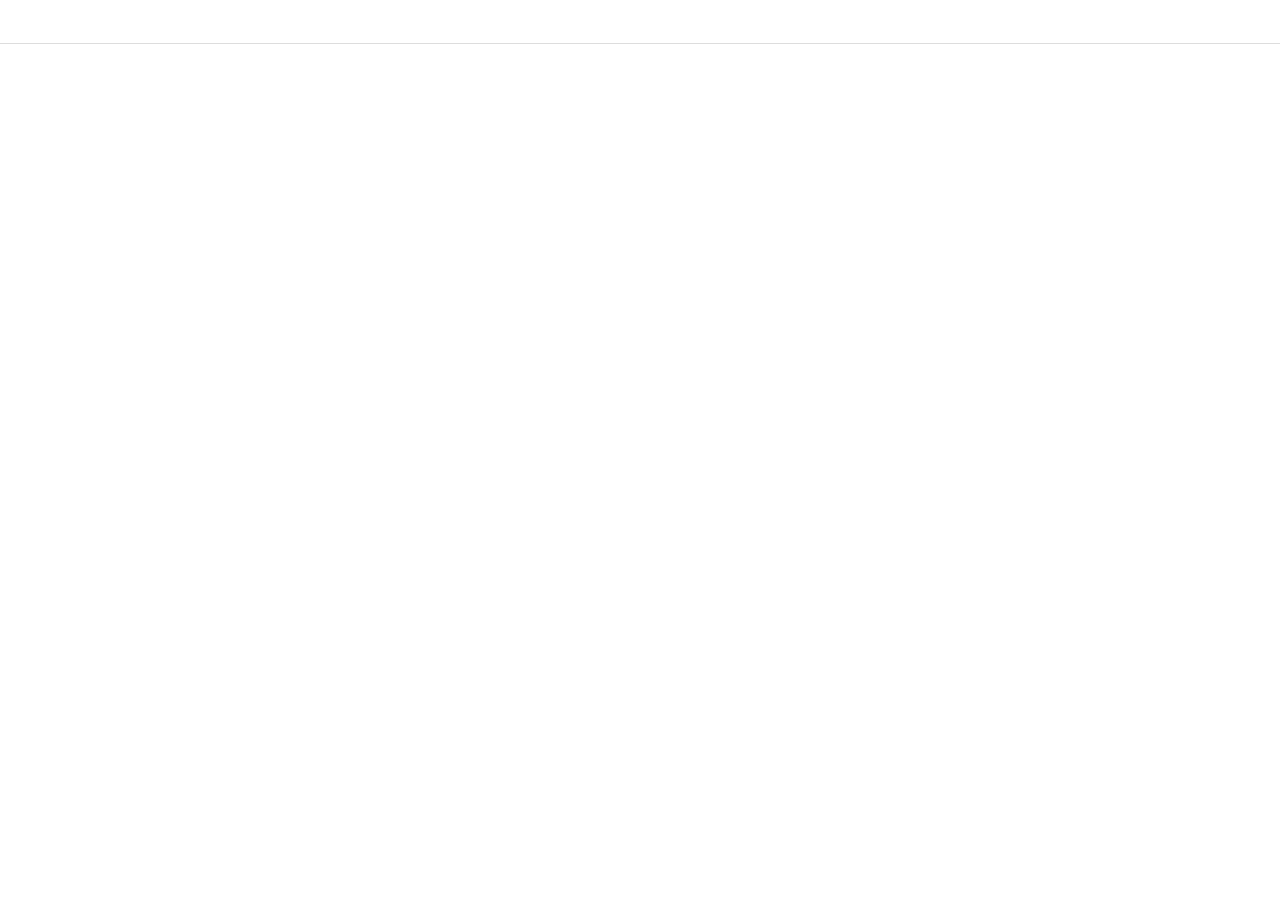
==== commit 5db239ce: "tabs and navigation" ====
--- a/www/index.html
+++ b/www/index.html
@@ -22,6 +22,11 @@
     <script src="js/app.js"></script>
   </head>
   <body ng-app="App">
-
+    <ion-nav-bar class="positive">
+      <ion-nav-back-button class="button-clear">
+        <i class="ion-chevron-left"></i> Back
+      </ion-nav-back-button>
+    </ion-nav-bar>
+    <ion-nav-view></ion-nav-view>
   </body>
 </html>
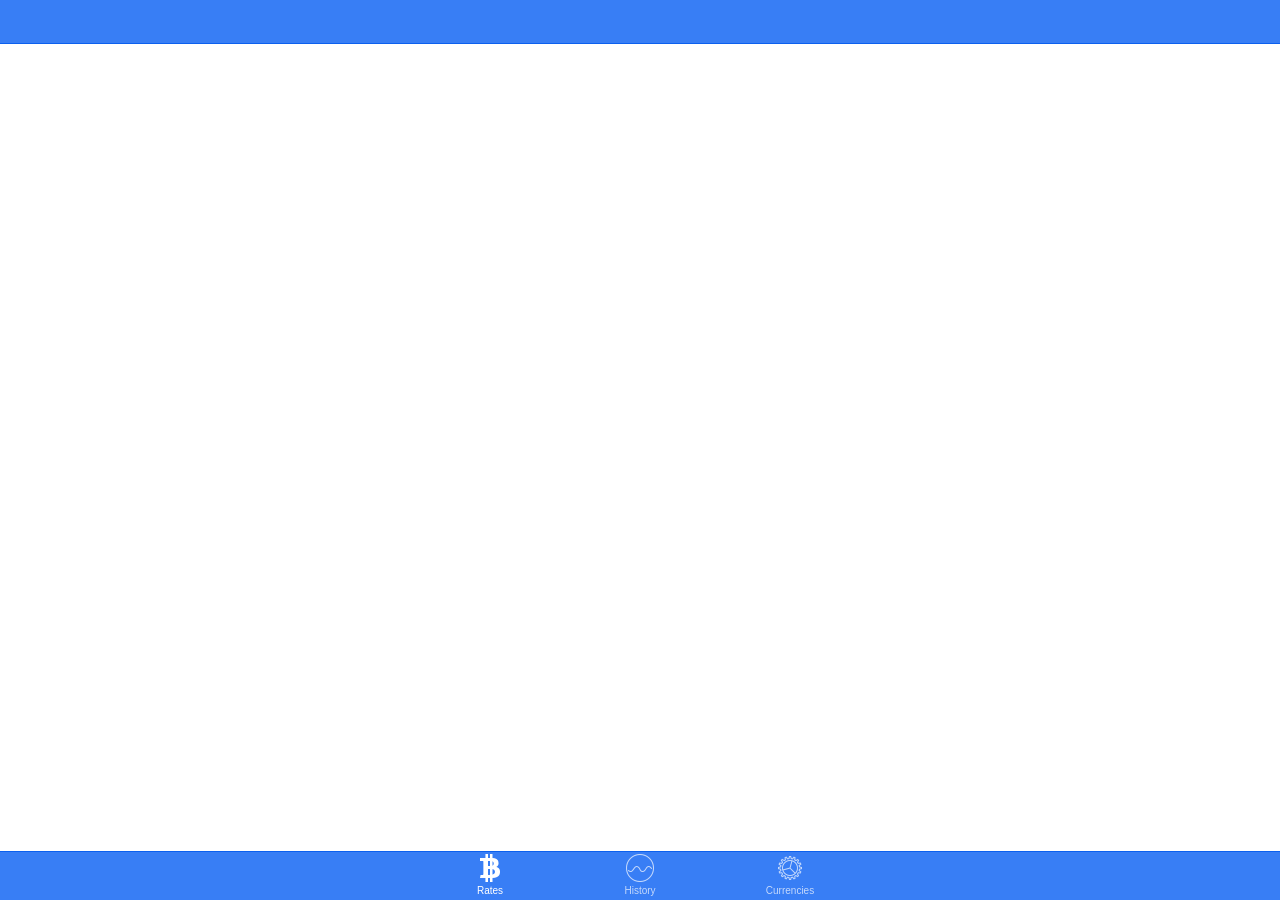
==== commit 64fed06c: "tabs" ====
--- a/www/index.html
+++ b/www/index.html
@@ -8,7 +8,7 @@
     <link href="lib/ionic/css/ionic.css" rel="stylesheet">
     <link href="css/style.css" rel="stylesheet">
 
-    <!-- IF using Sass (run gulp sass first), then uncomment below and remove the CSS includes above
+    <!-- IF using Sass (run gulp sass first), then uncomment belo w and remove the CSS includes above
     <link href="css/ionic.app.css" rel="stylesheet">
     -->
 
@@ -22,7 +22,7 @@
     <script src="js/app.js"></script>
   </head>
   <body ng-app="App">
-    <ion-nav-bar class="positive">
+    <ion-nav-bar class="bar-positive">
       <ion-nav-back-button class="button-clear">
         <i class="ion-chevron-left"></i> Back
       </ion-nav-back-button>
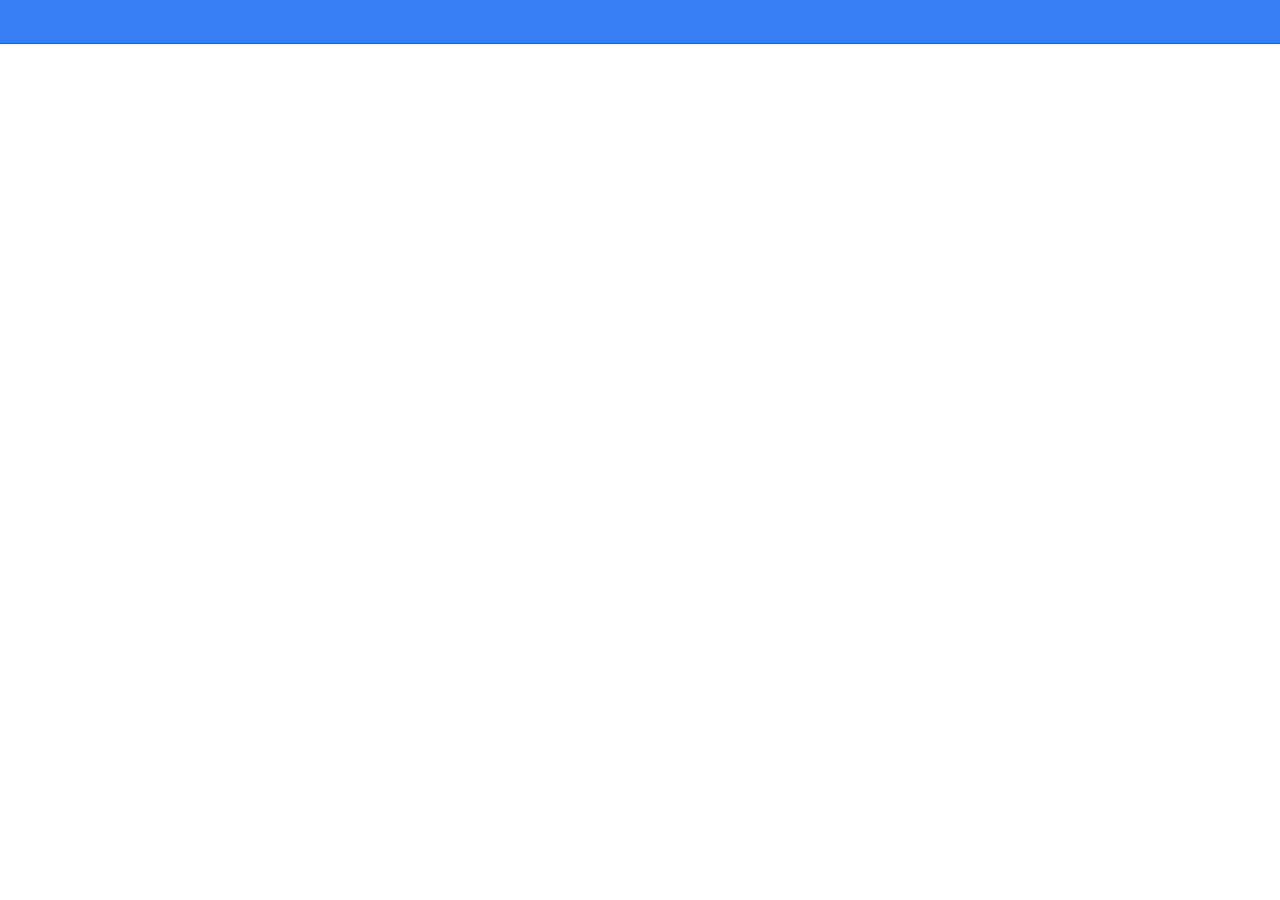
==== commit 5c8edaae: "currencies" ====
--- a/www/index.html
+++ b/www/index.html
@@ -20,6 +20,7 @@
 
     <!-- your app's js -->
     <script src="js/app.js"></script>
+    <script src="views/rates/rates.js"></script>
   </head>
   <body ng-app="App">
     <ion-nav-bar class="bar-positive">
--- a/www/css/style.css
+++ b/www/css/style.css
@@ -0,0 +1,21 @@
+.item .price {
+	font-weight: bold;
+	font-size: 13px;
+	color: #fff;
+	position: absolute;
+	background: #666;
+	right: 15px;
+	height: 42px;
+	top: 5px;
+	width: 80px;
+	text-align: center;
+	padding: 6px;
+	line-height: 1.2em;
+}
+.item .price.positive {
+	background: #66cc33;
+}
+
+.item .price.negative {
+	background: #ef4e3a;
+}
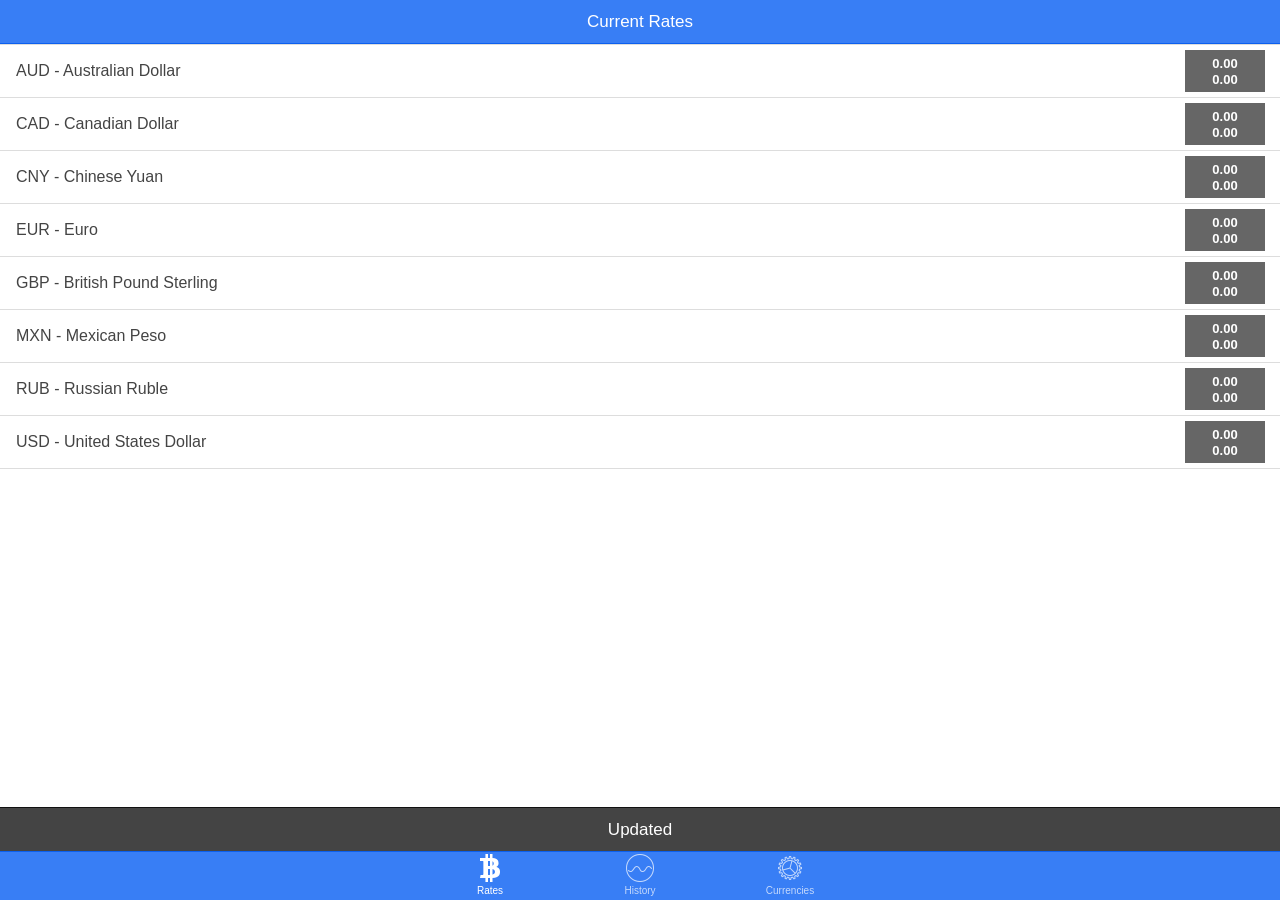
==== commit 394c1fea: "rates" ====
--- a/www/index.html
+++ b/www/index.html
@@ -8,7 +8,7 @@
     <link href="lib/ionic/css/ionic.css" rel="stylesheet">
     <link href="css/style.css" rel="stylesheet">
 
-    <!-- IF using Sass (run gulp sass first), then uncomment belo w and remove the CSS includes above
+    <!-- IF using Sass (run gulp sass first), then uncomment below and remove the CSS includes above
     <link href="css/ionic.app.css" rel="stylesheet">
     -->
 
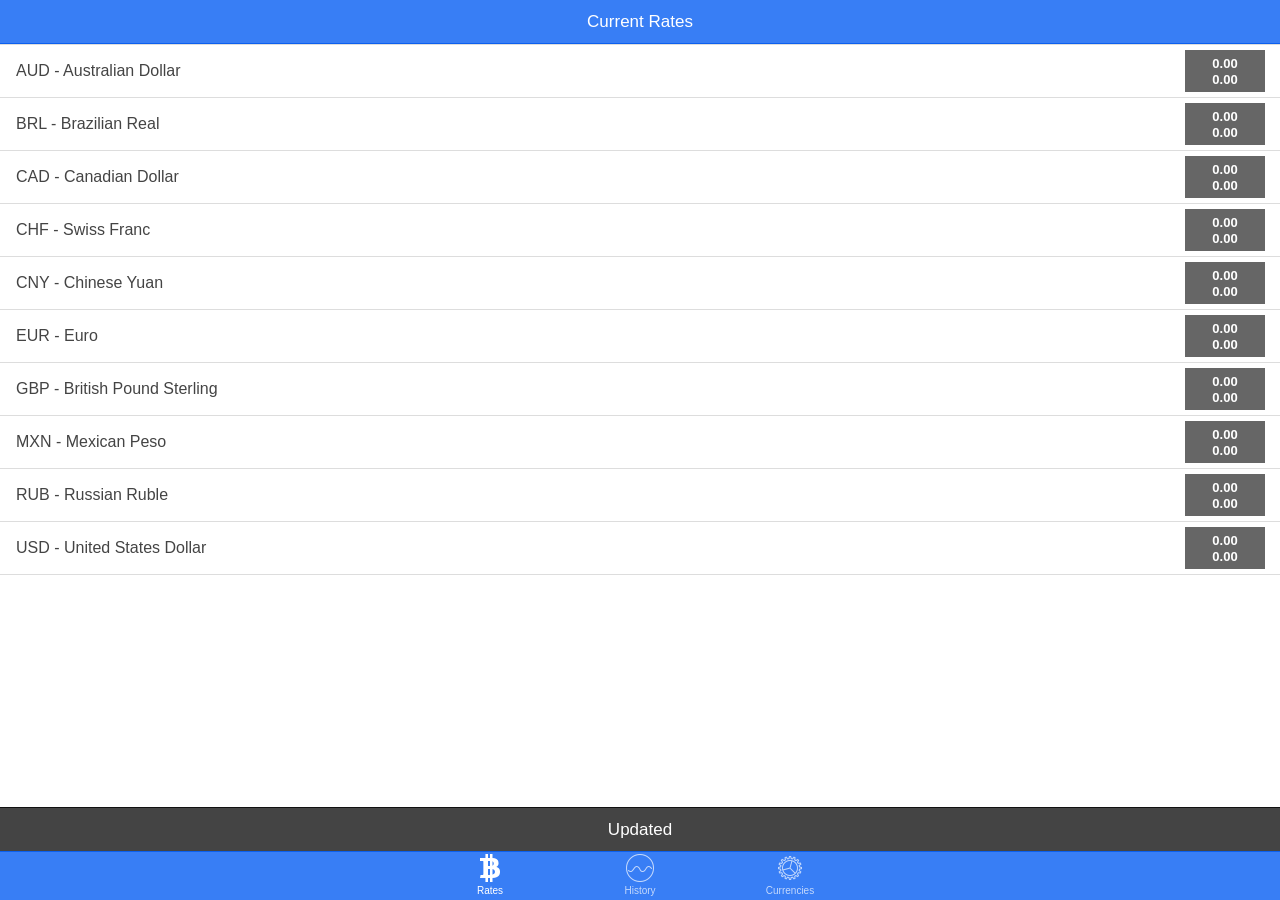
==== commit 8017fdcb: "detail.html" ====
--- a/www/index.html
+++ b/www/index.html
@@ -21,6 +21,7 @@
     <!-- your app's js -->
     <script src="js/app.js"></script>
     <script src="views/rates/rates.js"></script>
+    <script src="views/detail/detail.js"></script>
   </head>
   <body ng-app="App">
     <ion-nav-bar class="bar-positive">
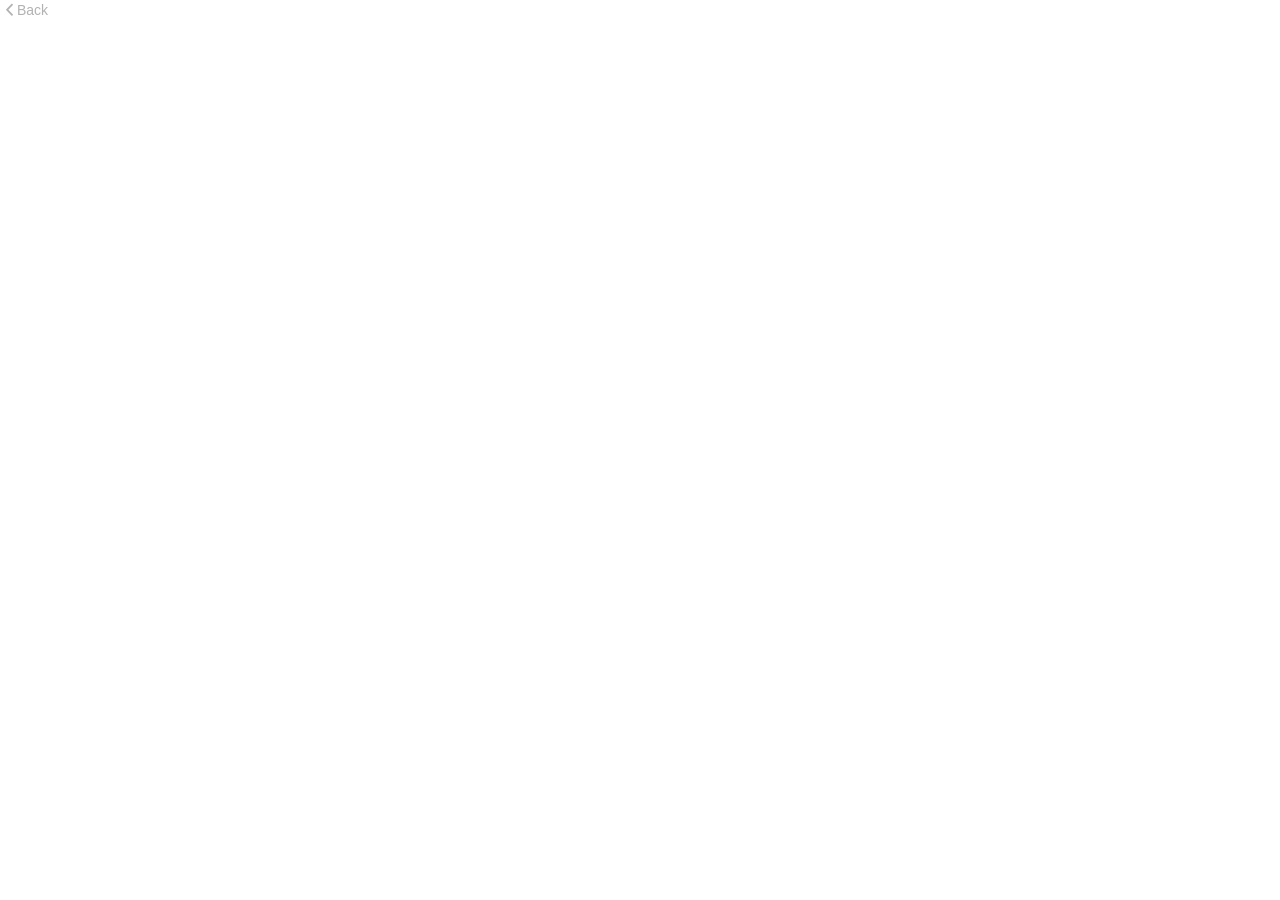
==== commit b80e0e00: "highcharts scripts" ====
--- a/www/index.html
+++ b/www/index.html
@@ -22,6 +22,9 @@
     <script src="js/app.js"></script>
     <script src="views/rates/rates.js"></script>
     <script src="views/detail/detail.js"></script>
+    <script src="lib/highcharts-release/adapters/standalone-framework.js"</script>
+    <script src="lib-highcharts-release/highcharts.js"></script>
+    <script src="lib/highcharts-ng/dist/highcharts-ng.js"></script>
   </head>
   <body ng-app="App">
     <ion-nav-bar class="bar-positive">
